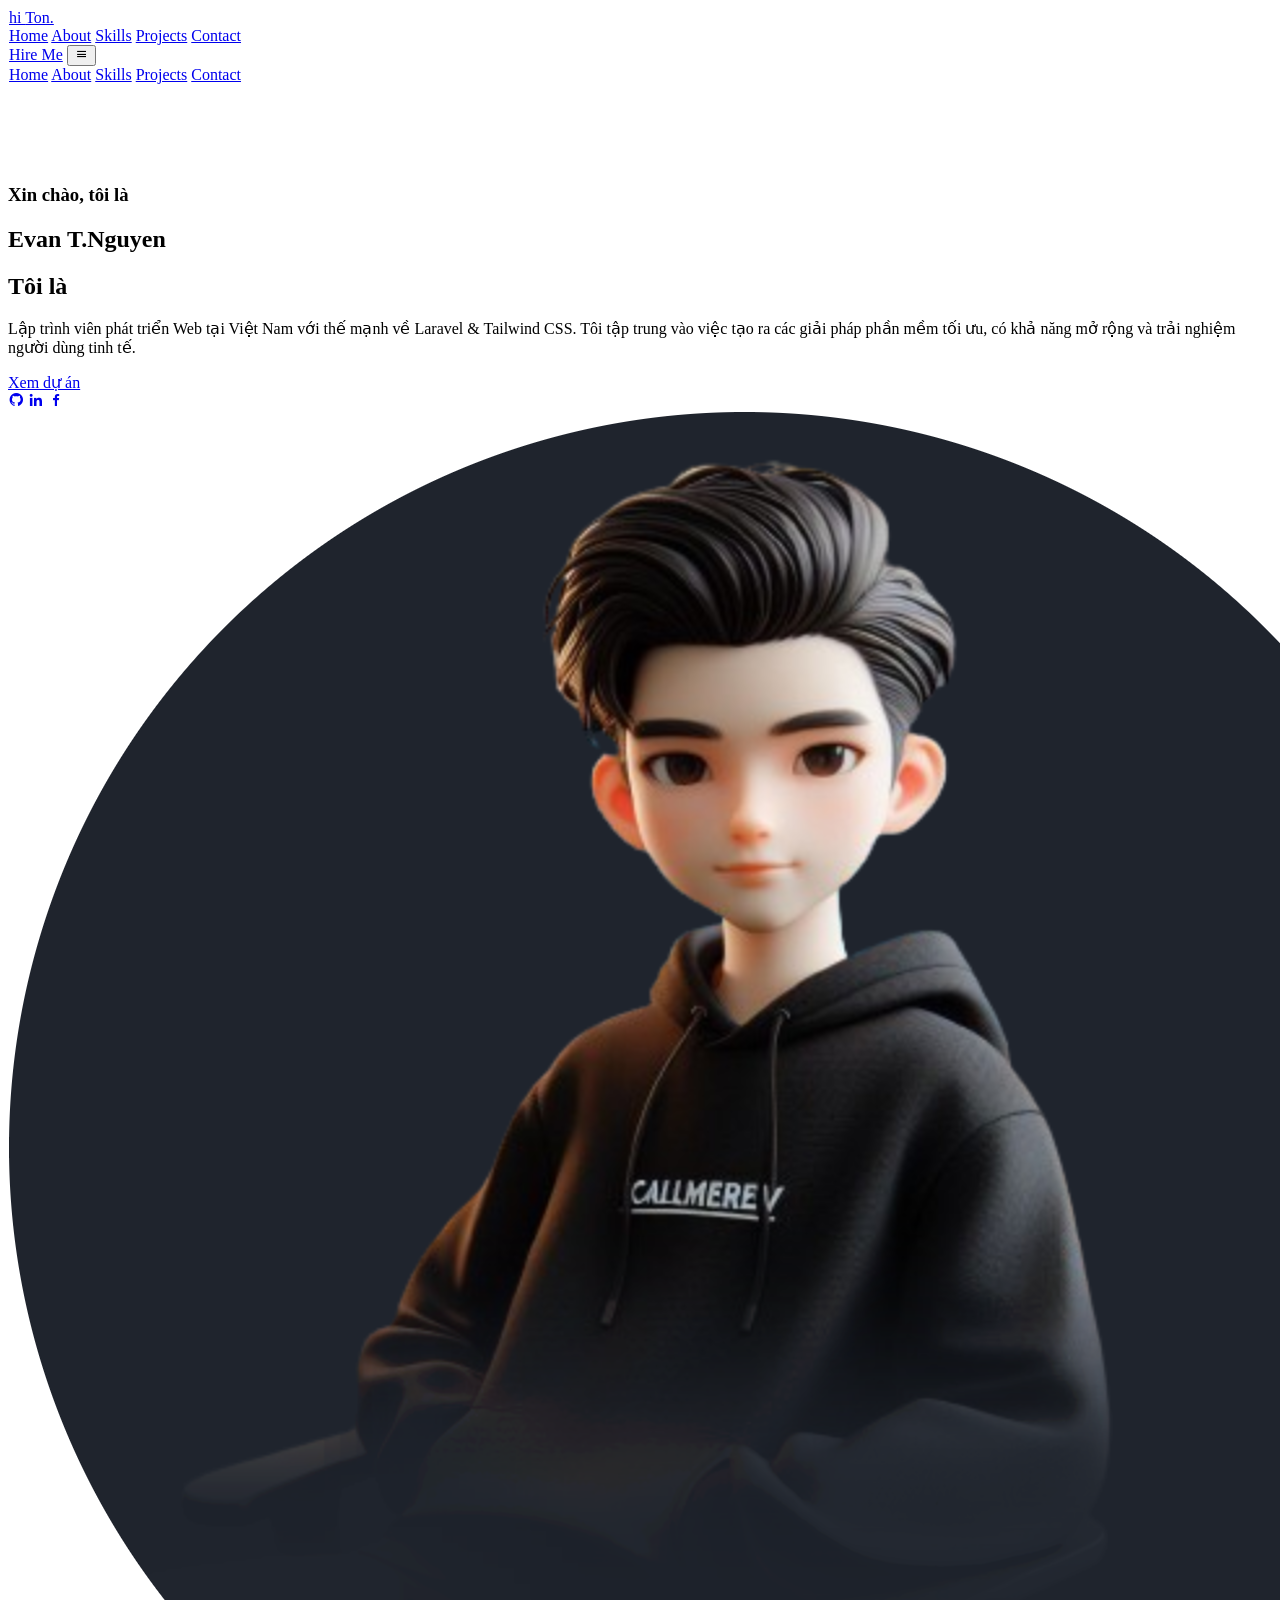
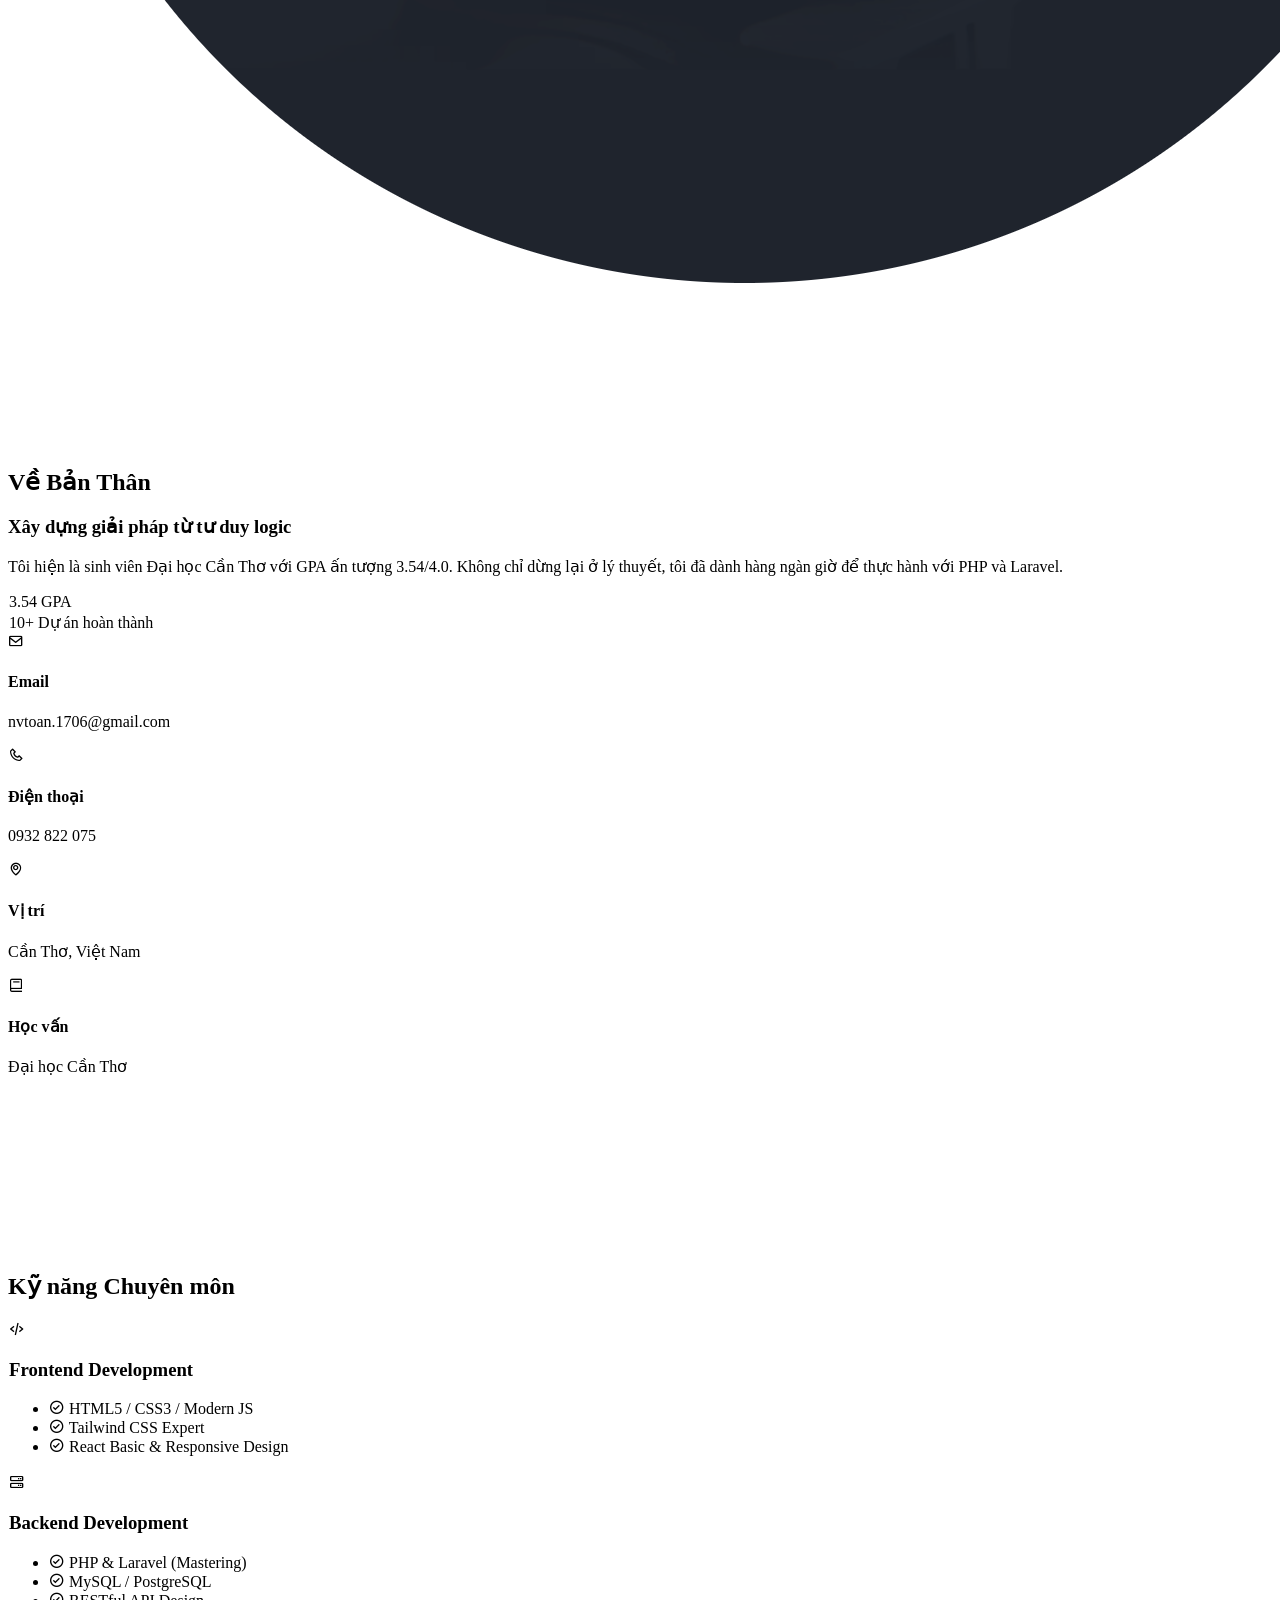
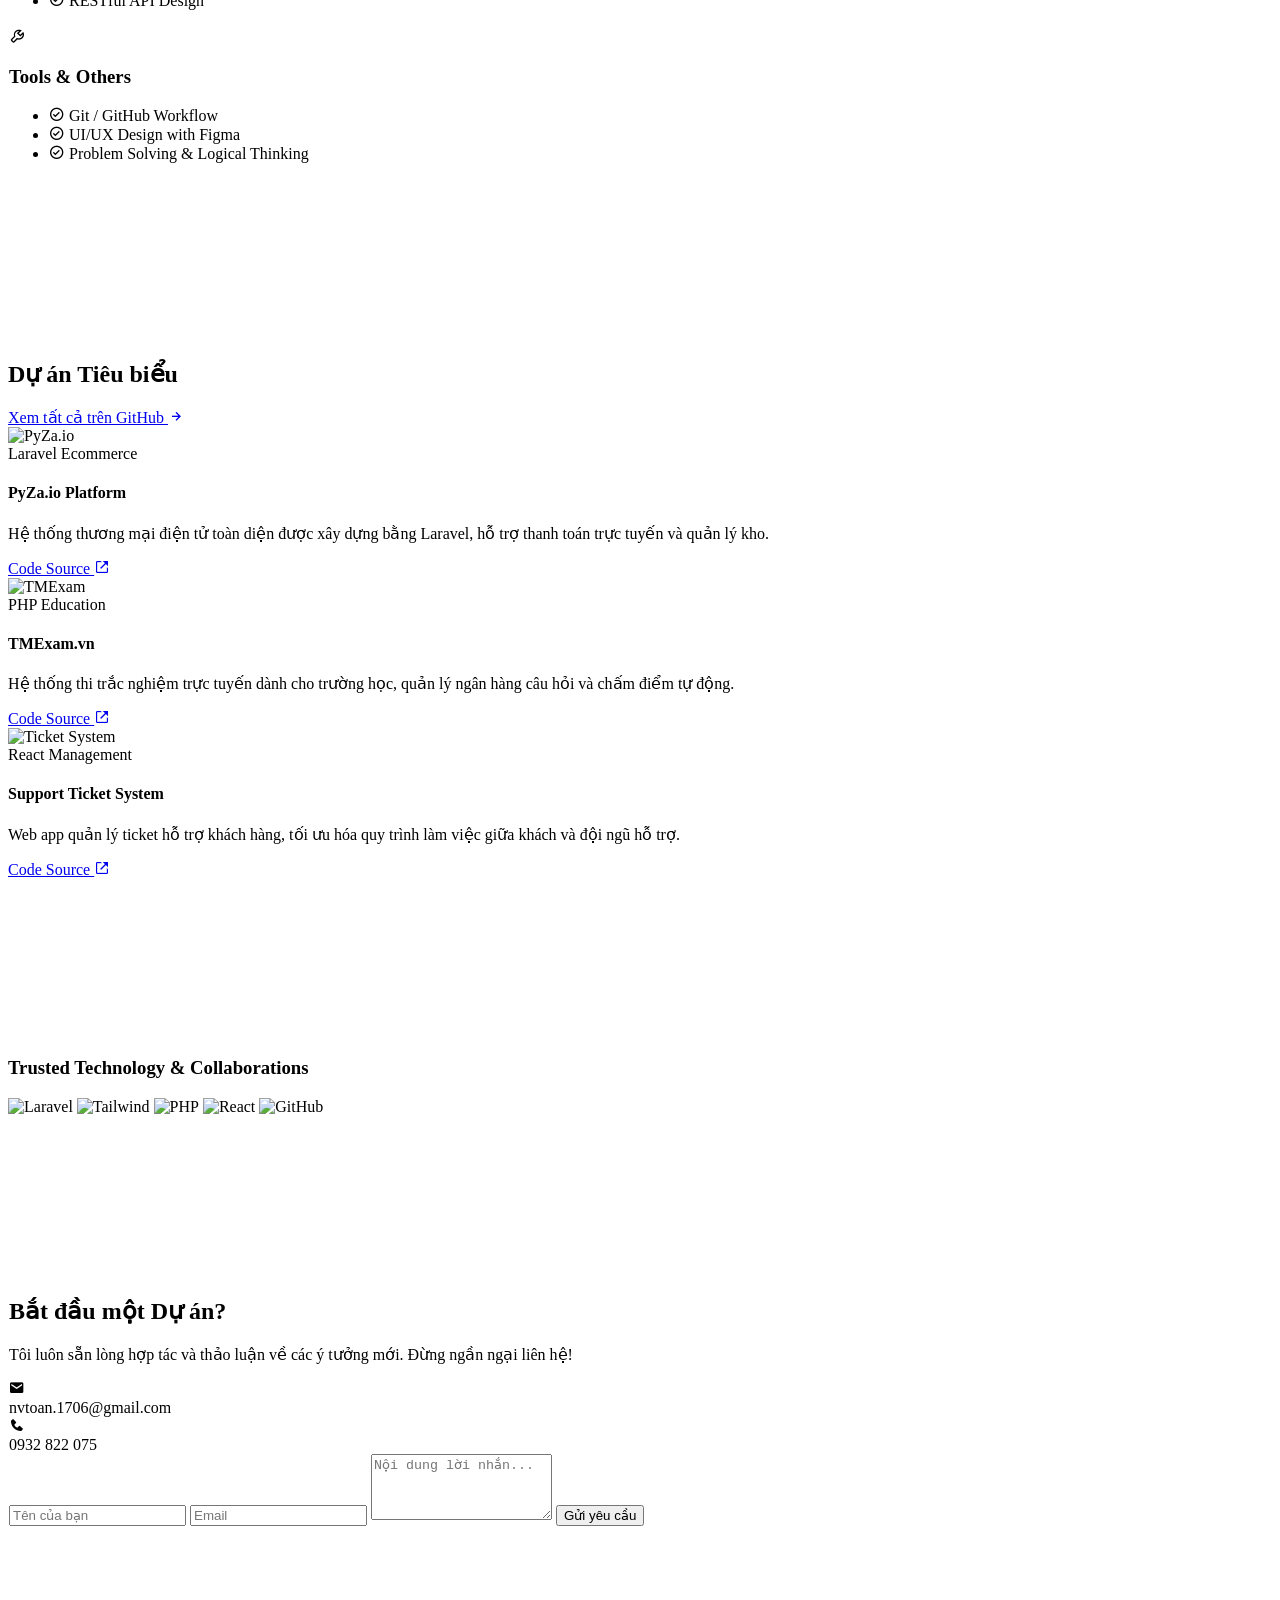
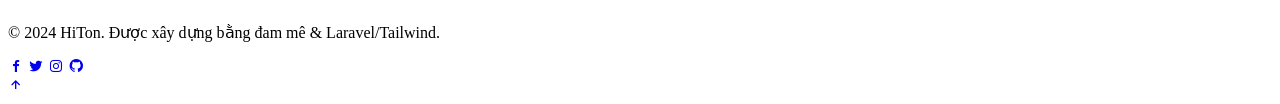
==== index.html @ 1d1c5674 "home" ====
<!doctype html>
<html lang="vi" class="scroll-smooth">
    <head>
        <meta charset="UTF-8" />
        <meta name="viewport" content="width=device-width, initial-scale=1.0" />
        <title>Portfolio</title>

        <!-- Tailwind CSS -->
        <script src="https://cdn.tailwindcss.com"></script>
        <!-- Boxicons -->
        <link href="https://unpkg.com/boxicons@2.1.4/css/boxicons.min.css" rel="stylesheet" />
        <!-- Google Fonts -->
        <link href="https://fonts.googleapis.com/css2?family=Inter:wght@300;400;500;600;700&display=swap" rel="stylesheet" />

        <script>
            tailwind.config = {
                darkMode: "class",
                theme: {
                    extend: {
                        colors: {
                            primary: "#6366f1",
                            secondary: "#4f46e5",
                            dark: "#0f172a",
                            light: "#f8fafc",
                        },
                        fontFamily: {
                            sans: ["Inter", "sans-serif"],
                        },
                    },
                },
            };
        </script>
        <style>
            .glass {
                background: rgba(255, 255, 255, 0.05);
                backdrop-filter: blur(10px);
                border: 1px solid rgba(255, 255, 255, 0.1);
            }
            .active-nav {
                color: #6366f1;
                border-bottom: 2px solid #6366f1;
            }
            .text-gradient {
                background: linear-gradient(to right, #818cf8, #c084fc);
                background-clip: text;
                -webkit-background-clip: text;
                -webkit-text-fill-color: transparent;
            }
            section {
                padding-top: 5rem;
                padding-bottom: 5rem;
            }
        </style>
    </head>

    <body class="bg-dark text-slate-300 font-sans selection:bg-primary selection:text-white">
        <!-- Header / Navbar -->
        <header class="fixed w-full top-0 z-50 transition-all duration-300 glass border-b border-white/5" id="header">
            <div class="container mx-auto px-6 py-4 flex justify-between items-center">
                <a href="#" class="text-2xl font-bold text-white tracking-tighter">
                    hi
                    <span class="text-primary">Ton.</span>
                </a>

                <!-- Desktop Menu -->
                <nav class="hidden md:flex space-x-8 font-medium">
                    <a href="#home" class="hover:text-primary transition-colors">Home</a>
                    <a href="#about" class="hover:text-primary transition-colors">About</a>
                    <a href="#skills" class="hover:text-primary transition-colors">Skills</a>
                    <a href="#projects" class="hover:text-primary transition-colors">Projects</a>
                    <a href="#contact" class="hover:text-primary transition-colors">Contact</a>
                </nav>

                <div class="flex items-center space-x-4">
                    <a href="#contact" class="hidden md:block bg-primary hover:bg-secondary text-white px-5 py-2 rounded-full transition-all text-sm font-semibold">Hire Me</a>
                    <button id="menu-btn" class="md:hidden text-3xl text-white">
                        <i class="bx bx-menu"></i>
                    </button>
                </div>
            </div>

            <!-- Mobile Menu -->
            <div id="mobile-menu" class="hidden md:hidden bg-dark/95 absolute w-full left-0 border-b border-white/5 px-6 py-6 flex flex-col space-y-4">
                <a href="#home" class="mobile-link">Home</a>
                <a href="#about" class="mobile-link">About</a>
                <a href="#skills" class="mobile-link">Skills</a>
                <a href="#projects" class="mobile-link">Projects</a>
                <a href="#contact" class="mobile-link">Contact</a>
            </div>
        </header>

        <!-- Hero Section -->
        <section id="home" class="min-h-screen flex items-center justify-center relative overflow-hidden pt-20 mt-10">
            <div class="absolute top-20 left-10 w-64 h-64 bg-primary/20 rounded-full blur-[100px]"></div>
            <div class="absolute bottom-10 right-10 w-80 h-80 bg-purple-500/10 rounded-full blur-[120px]"></div>

            <div class="container mx-auto px-6 grid md:grid-cols-2 gap-12 items-center">
                <div class="reveal-left">
                    <h3 class="text-primary font-semibold text-lg mb-2">Xin chào, tôi là</h3>
                    <h1 class="text-5xl md:text-7xl font-bold text-white mb-4 leading-tight">Evan T.Nguyen</h1>
                    <h2 class="text-2xl md:text-3xl font-medium mb-6">
                        Tôi là
                        <span id="typed-text" class="text-gradient"></span>
                    </h2>
                    <p class="text-slate-400 max-w-lg mb-8 text-lg leading-relaxed">
                        Lập trình viên phát triển Web tại Việt Nam với thế mạnh về Laravel & Tailwind CSS. Tôi tập trung vào việc tạo ra các giải pháp phần mềm tối ưu, có khả năng mở rộng và trải
                        nghiệm người dùng tinh tế.
                    </p>
                    <div class="flex flex-wrap gap-4">
                        <a href="#projects" class="bg-primary hover:bg-secondary text-white px-8 py-3 rounded-xl font-bold transition-all transform hover:-translate-y-1 shadow-lg shadow-primary/25">
                            Xem dự án
                        </a>
                        <div class="flex items-center space-x-4 px-4 text-2xl">
                            <a href="https://github.com/nvtoancitctu" target="_blank" class="hover:text-primary transition-colors"><i class="bx bxl-github"></i></a>
                            <a href="https://linkedin.com/in/toan-nguyen-799a2034a" target="_blank" class="hover:text-primary transition-colors"><i class="bx bxl-linkedin"></i></a>
                            <a href="https://www.facebook.com/nvtoancitctu" target="_blank" class="hover:text-primary transition-colors"><i class="bx bxl-facebook"></i></a>
                        </div>
                    </div>
                </div>
                <div class="relative reveal-right flex justify-center">
                    <div class="relative w-72 h-72 md:w-96 md:h-96">
                        <div class="absolute inset-0 bg-gradient-to-tr from-primary to-purple-500 rounded-3xl rotate-6 opacity-20"></div>
                        <img
                            src="assets/image/home1.png"
                            alt="Profile"
                            class="relative z-10 w-full h-full object-cover rounded-3xl border border-white/10 shadow-2xl glass"
                        />
                    </div>
                </div>
            </div>
        </section>

        <!-- About Section -->
        <section id="about" class="bg-slate-900/50">
            <div class="container mx-auto px-6">
                <div class="text-center mb-16 reveal-top">
                    <h2 class="text-4xl font-bold text-white mb-4">
                        Về
                        <span class="text-primary">Bản Thân</span>
                    </h2>
                    <div class="w-20 h-1.5 bg-primary mx-auto rounded-full"></div>
                </div>

                <div class="grid md:grid-cols-2 gap-16 items-start">
                    <div class="space-y-6 reveal-left">
                        <h3 class="text-2xl font-bold text-white">Xây dựng giải pháp từ tư duy logic</h3>
                        <p class="text-slate-400 leading-relaxed">
                            Tôi hiện là sinh viên Đại học Cần Thơ với GPA ấn tượng 3.54/4.0. Không chỉ dừng lại ở lý thuyết, tôi đã dành hàng ngàn giờ để thực hành với PHP và Laravel.
                        </p>
                        <div class="grid grid-cols-2 gap-4">
                            <div class="glass p-4 rounded-xl">
                                <span class="block text-primary font-bold text-xl">3.54</span>
                                <span class="text-xs uppercase tracking-wider text-slate-500">GPA</span>
                            </div>
                            <div class="glass p-4 rounded-xl">
                                <span class="block text-primary font-bold text-xl">10+</span>
                                <span class="text-xs uppercase tracking-wider text-slate-500">Dự án hoàn thành</span>
                            </div>
                        </div>
                    </div>

                    <div class="grid grid-cols-1 sm:grid-cols-2 gap-6 reveal-right">
                        <div class="flex items-start space-x-4">
                            <div class="bg-primary/10 p-3 rounded-lg text-primary text-xl"><i class="bx bx-envelope"></i></div>
                            <div>
                                <h4 class="text-white font-medium">Email</h4>
                                <p class="text-sm">nvtoan.1706@gmail.com</p>
                            </div>
                        </div>
                        <div class="flex items-start space-x-4">
                            <div class="bg-primary/10 p-3 rounded-lg text-primary text-xl"><i class="bx bx-phone"></i></div>
                            <div>
                                <h4 class="text-white font-medium">Điện thoại</h4>
                                <p class="text-sm">0932 822 075</p>
                            </div>
                        </div>
                        <div class="flex items-start space-x-4">
                            <div class="bg-primary/10 p-3 rounded-lg text-primary text-xl"><i class="bx bx-map"></i></div>
                            <div>
                                <h4 class="text-white font-medium">Vị trí</h4>
                                <p class="text-sm">Cần Thơ, Việt Nam</p>
                            </div>
                        </div>
                        <div class="flex items-start space-x-4">
                            <div class="bg-primary/10 p-3 rounded-lg text-primary text-xl"><i class="bx bx-book"></i></div>
                            <div>
                                <h4 class="text-white font-medium">Học vấn</h4>
                                <p class="text-sm">Đại học Cần Thơ</p>
                            </div>
                        </div>
                    </div>
                </div>
            </div>
        </section>

        <!-- Skills Section -->
        <section id="skills">
            <div class="container mx-auto px-6">
                <div class="text-center mb-16 reveal-top">
                    <h2 class="text-4xl font-bold text-white mb-4">
                        Kỹ năng
                        <span class="text-primary">Chuyên môn</span>
                    </h2>
                    <div class="w-20 h-1.5 bg-primary mx-auto rounded-full"></div>
                </div>

                <div class="grid md:grid-cols-3 gap-8">
                    <!-- Frontend -->
                    <div class="glass p-8 rounded-2xl border border-white/5 hover:border-primary/50 transition-all reveal-bottom">
                        <div class="text-4xl text-primary mb-6"><i class="bx bx-code-alt"></i></div>
                        <h3 class="text-xl font-bold text-white mb-4">Frontend Development</h3>
                        <ul class="space-y-3">
                            <li class="flex items-center space-x-2 text-sm">
                                <i class="bx bx-check-circle text-primary"></i>
                                <span>HTML5 / CSS3 / Modern JS</span>
                            </li>
                            <li class="flex items-center space-x-2 text-sm">
                                <i class="bx bx-check-circle text-primary"></i>
                                <span>Tailwind CSS Expert</span>
                            </li>
                            <li class="flex items-center space-x-2 text-sm">
                                <i class="bx bx-check-circle text-primary"></i>
                                <span>React Basic & Responsive Design</span>
                            </li>
                        </ul>
                    </div>
                    <!-- Backend -->
                    <div class="glass p-8 rounded-2xl border border-white/5 hover:border-primary/50 transition-all reveal-bottom" style="transition-delay: 100ms">
                        <div class="text-4xl text-primary mb-6"><i class="bx bx-server"></i></div>
                        <h3 class="text-xl font-bold text-white mb-4">Backend Development</h3>
                        <ul class="space-y-3">
                            <li class="flex items-center space-x-2 text-sm">
                                <i class="bx bx-check-circle text-primary"></i>
                                <span>PHP & Laravel (Mastering)</span>
                            </li>
                            <li class="flex items-center space-x-2 text-sm">
                                <i class="bx bx-check-circle text-primary"></i>
                                <span>MySQL / PostgreSQL</span>
                            </li>
                            <li class="flex items-center space-x-2 text-sm">
                                <i class="bx bx-check-circle text-primary"></i>
                                <span>RESTful API Design</span>
                            </li>
                        </ul>
                    </div>
                    <!-- Tools -->
                    <div class="glass p-8 rounded-2xl border border-white/5 hover:border-primary/50 transition-all reveal-bottom" style="transition-delay: 200ms">
                        <div class="text-4xl text-primary mb-6"><i class="bx bx-wrench"></i></div>
                        <h3 class="text-xl font-bold text-white mb-4">Tools & Others</h3>
                        <ul class="space-y-3">
                            <li class="flex items-center space-x-2 text-sm">
                                <i class="bx bx-check-circle text-primary"></i>
                                <span>Git / GitHub Workflow</span>
                            </li>
                            <li class="flex items-center space-x-2 text-sm">
                                <i class="bx bx-check-circle text-primary"></i>
                                <span>UI/UX Design with Figma</span>
                            </li>
                            <li class="flex items-center space-x-2 text-sm">
                                <i class="bx bx-check-circle text-primary"></i>
                                <span>Problem Solving & Logical Thinking</span>
                            </li>
                        </ul>
                    </div>
                </div>
            </div>
        </section>

        <!-- Projects Section -->
        <section id="projects" class="bg-slate-900/50">
            <div class="container mx-auto px-6">
                <div class="flex flex-col md:flex-row justify-between items-end mb-16 gap-4 reveal-top">
                    <div>
                        <h2 class="text-4xl font-bold text-white mb-4">
                            Dự án
                            <span class="text-primary">Tiêu biểu</span>
                        </h2>
                        <div class="w-20 h-1.5 bg-primary rounded-full"></div>
                    </div>
                    <a href="https://github.com/nvtoancitctu" target="_blank" class="text-primary hover:underline flex items-center gap-2">
                        Xem tất cả trên GitHub
                        <i class="bx bx-right-arrow-alt"></i>
                    </a>
                </div>

                <div class="grid md:grid-cols-2 lg:grid-cols-3 gap-8">
                    <!-- Project 1 -->
                    <div class="group relative bg-slate-800 rounded-2xl overflow-hidden border border-white/5 reveal-bottom">
                        <div class="h-56 overflow-hidden">
                            <img
                                src="https://images.unsplash.com/photo-1557821552-17105176677c?auto=format&fit=crop&q=80&w=800"
                                alt="PyZa.io"
                                class="w-full h-full object-cover group-hover:scale-110 transition-duration-500"
                            />
                        </div>
                        <div class="p-6">
                            <div class="flex gap-2 mb-3">
                                <span class="text-[10px] bg-primary/20 text-primary px-2 py-1 rounded uppercase font-bold">Laravel</span>
                                <span class="text-[10px] bg-blue-500/20 text-blue-400 px-2 py-1 rounded uppercase font-bold">Ecommerce</span>
                            </div>
                            <h4 class="text-xl font-bold text-white mb-2">PyZa.io Platform</h4>
                            <p class="text-slate-400 text-sm mb-4 line-clamp-2">Hệ thống thương mại điện tử toàn diện được xây dựng bằng Laravel, hỗ trợ thanh toán trực tuyến và quản lý kho.</p>
                            <a href="https://github.com/nvtoancitctu/pyza.io" class="inline-flex items-center gap-2 text-white font-semibold group-hover:text-primary transition-colors">
                                Code Source
                                <i class="bx bx-link-external"></i>
                            </a>
                        </div>
                    </div>

                    <!-- Project 2 -->
                    <div class="group relative bg-slate-800 rounded-2xl overflow-hidden border border-white/5 reveal-bottom" style="transition-delay: 100ms">
                        <div class="h-56 overflow-hidden">
                            <img
                                src="https://images.unsplash.com/photo-1517694712202-14dd9538aa97?auto=format&fit=crop&q=80&w=800"
                                alt="TMExam"
                                class="w-full h-full object-cover group-hover:scale-110 transition-duration-500"
                            />
                        </div>
                        <div class="p-6">
                            <div class="flex gap-2 mb-3">
                                <span class="text-[10px] bg-primary/20 text-primary px-2 py-1 rounded uppercase font-bold">PHP</span>
                                <span class="text-[10px] bg-green-500/20 text-green-400 px-2 py-1 rounded uppercase font-bold">Education</span>
                            </div>
                            <h4 class="text-xl font-bold text-white mb-2">TMExam.vn</h4>
                            <p class="text-slate-400 text-sm mb-4 line-clamp-2">Hệ thống thi trắc nghiệm trực tuyến dành cho trường học, quản lý ngân hàng câu hỏi và chấm điểm tự động.</p>
                            <a
                                href="https://github.com/nvtoancitctu/online-examination-system"
                                class="inline-flex items-center gap-2 text-white font-semibold group-hover:text-primary transition-colors"
                            >
                                Code Source
                                <i class="bx bx-link-external"></i>
                            </a>
                        </div>
                    </div>

                    <!-- Project 3 -->
                    <div class="group relative bg-slate-800 rounded-2xl overflow-hidden border border-white/5 reveal-bottom" style="transition-delay: 200ms">
                        <div class="h-56 overflow-hidden">
                            <img
                                src="https://images.unsplash.com/photo-1522071820081-009f0129c71c?auto=format&fit=crop&q=80&w=800"
                                alt="Ticket System"
                                class="w-full h-full object-cover group-hover:scale-110 transition-duration-500"
                            />
                        </div>
                        <div class="p-6">
                            <div class="flex gap-2 mb-3">
                                <span class="text-[10px] bg-primary/20 text-primary px-2 py-1 rounded uppercase font-bold">React</span>
                                <span class="text-[10px] bg-yellow-500/20 text-yellow-400 px-2 py-1 rounded uppercase font-bold">Management</span>
                            </div>
                            <h4 class="text-xl font-bold text-white mb-2">Support Ticket System</h4>
                            <p class="text-slate-400 text-sm mb-4 line-clamp-2">Web app quản lý ticket hỗ trợ khách hàng, tối ưu hóa quy trình làm việc giữa khách và đội ngũ hỗ trợ.</p>
                            <a href="https://github.com/nvtoancitctu/ticket-web" class="inline-flex items-center gap-2 text-white font-semibold group-hover:text-primary transition-colors">
                                Code Source
                                <i class="bx bx-link-external"></i>
                            </a>
                        </div>
                    </div>
                </div>
            </div>
        </section>

        <!-- Partners Section (GitHub Contributors Style) -->
        <section id="partners">
            <div class="container mx-auto px-6 text-center reveal-top">
                <h3 class="text-slate-500 uppercase tracking-[0.2em] font-bold text-xs mb-10">Trusted Technology & Collaborations</h3>
                <div class="flex flex-wrap justify-center items-center gap-12 opacity-50 grayscale hover:grayscale-0 transition-all">
                    <img src="https://upload.wikimedia.org/wikipedia/commons/9/9a/Laravel.svg" alt="Laravel" class="h-10" />
                    <img src="https://upload.wikimedia.org/wikipedia/commons/d/d5/Tailwind_CSS_Logo.svg" alt="Tailwind" class="h-10" />
                    <img src="https://upload.wikimedia.org/wikipedia/commons/2/27/PHP-logo.svg" alt="PHP" class="h-12" />
                    <img src="https://upload.wikimedia.org/wikipedia/commons/a/a7/React-icon.svg" alt="React" class="h-10" />
                    <img src="https://upload.wikimedia.org/wikipedia/commons/9/91/Octicons-mark-github.svg" alt="GitHub" class="h-10 invert" />
                </div>
            </div>
        </section>

        <!-- Contact Section -->
        <section id="contact" class="relative overflow-hidden">
            <div class="container mx-auto px-6">
                <div class="max-w-4xl mx-auto glass rounded-3xl p-8 md:p-12 border border-white/10 shadow-2xl reveal-bottom">
                    <div class="grid md:grid-cols-2 gap-12">
                        <div>
                            <h2 class="text-3xl font-bold text-white mb-6">
                                Bắt đầu một
                                <span class="text-primary">Dự án?</span>
                            </h2>
                            <p class="text-slate-400 mb-8">Tôi luôn sẵn lòng hợp tác và thảo luận về các ý tưởng mới. Đừng ngần ngại liên hệ!</p>

                            <div class="space-y-4">
                                <div class="flex items-center space-x-4">
                                    <div class="w-10 h-10 rounded-full bg-primary/20 flex items-center justify-center text-primary"><i class="bx bxs-envelope"></i></div>
                                    <span>nvtoan.1706@gmail.com</span>
                                </div>
                                <div class="flex items-center space-x-4">
                                    <div class="w-10 h-10 rounded-full bg-primary/20 flex items-center justify-center text-primary"><i class="bx bxs-phone"></i></div>
                                    <span>0932 822 075</span>
                                </div>
                            </div>
                        </div>

                        <form id="contact-form" class="space-y-4">
                            <input
                                type="text"
                                placeholder="Tên của bạn"
                                class="w-full bg-white/5 border border-white/10 rounded-xl px-4 py-3 focus:outline-none focus:border-primary transition-all text-white"
                                required
                            />
                            <input
                                type="email"
                                placeholder="Email"
                                class="w-full bg-white/5 border border-white/10 rounded-xl px-4 py-3 focus:outline-none focus:border-primary transition-all text-white"
                                required
                            />
                            <textarea
                                placeholder="Nội dung lời nhắn..."
                                rows="4"
                                class="w-full bg-white/5 border border-white/10 rounded-xl px-4 py-3 focus:outline-none focus:border-primary transition-all text-white"
                                required
                            ></textarea>
                            <button type="submit" class="w-full bg-primary hover:bg-secondary text-white font-bold py-3 rounded-xl transition-all shadow-lg shadow-primary/20">Gửi yêu cầu</button>
                        </form>
                    </div>
                </div>
            </div>
        </section>

        <!-- Footer -->
        <footer class="py-12 border-t border-white/5">
            <div class="container mx-auto px-6 flex flex-col md:flex-row justify-between items-center gap-6 text-sm text-slate-500">
                <div>
                    <p>&copy; 2024 HiTon. Được xây dựng bằng đam mê & Laravel/Tailwind.</p>
                </div>
                <div class="flex space-x-6 text-xl">
                    <a href="#" class="hover:text-primary"><i class="bx bxl-facebook"></i></a>
                    <a href="#" class="hover:text-primary"><i class="bx bxl-twitter"></i></a>
                    <a href="#" class="hover:text-primary"><i class="bx bxl-instagram"></i></a>
                    <a href="#" class="hover:text-primary"><i class="bx bxl-github"></i></a>
                </div>
                <a href="#home" class="w-10 h-10 bg-primary/20 flex items-center justify-center rounded-lg text-primary hover:bg-primary hover:text-white transition-all">
                    <i class="bx bx-up-arrow-alt text-2xl"></i>
                </a>
            </div>
        </footer>

        <!-- Scripts -->
        <script src="https://unpkg.com/scrollreveal"></script>
        <script src="https://unpkg.com/typed.js@2.1.0/dist/typed.umd.js"></script>

        <script>
            // 1. Mobile Menu Toggle
            const menuBtn = document.getElementById("menu-btn");
            const mobileMenu = document.getElementById("mobile-menu");
            menuBtn.onclick = () => {
                mobileMenu.classList.toggle("hidden");
            };
            document.querySelectorAll(".mobile-link").forEach((link) => {
                link.onclick = () => mobileMenu.classList.add("hidden");
            });

            // 2. Typed JS Effect
            new Typed("#typed-text", {
                strings: ["Laravel Developer", "Fullstack Developer", "Backend Specialist", "Tech Enthusiast"],
                typeSpeed: 50,
                backSpeed: 30,
                loop: true,
            });

            // 3. Scroll Reveal Animations
            const sr = ScrollReveal({
                origin: "top",
                distance: "60px",
                duration: 2000,
                delay: 200,
                reset: false, // Animation runs once
            });

            sr.reveal(".reveal-top");
            sr.reveal(".reveal-bottom", { origin: "bottom" });
            sr.reveal(".reveal-left", { origin: "left" });
            sr.reveal(".reveal-right", { origin: "right" });

            // 4. Header Background Change on Scroll
            window.onscroll = () => {
                const header = document.getElementById("header");
                if (window.scrollY > 50) {
                    header.classList.add("bg-dark/95", "py-2");
                    header.classList.remove("bg-transparent", "py-4");
                } else {
                    header.classList.remove("bg-dark/95", "py-2");
                    header.classList.add("py-4");
                }
            };

            // 5. Contact Form Simulation
            document.getElementById("contact-form").onsubmit = (e) => {
                e.preventDefault();
                const btn = e.target.querySelector("button");
                const originalText = btn.innerText;
                btn.innerText = "Đang gửi...";
                btn.disabled = true;

                setTimeout(() => {
                    btn.innerText = "Cảm ơn bạn đã liên hệ!";
                    btn.classList.replace("bg-primary", "bg-green-500");
                    e.target.reset();
                }, 1500);
            };
        </script>
    </body>
</html>
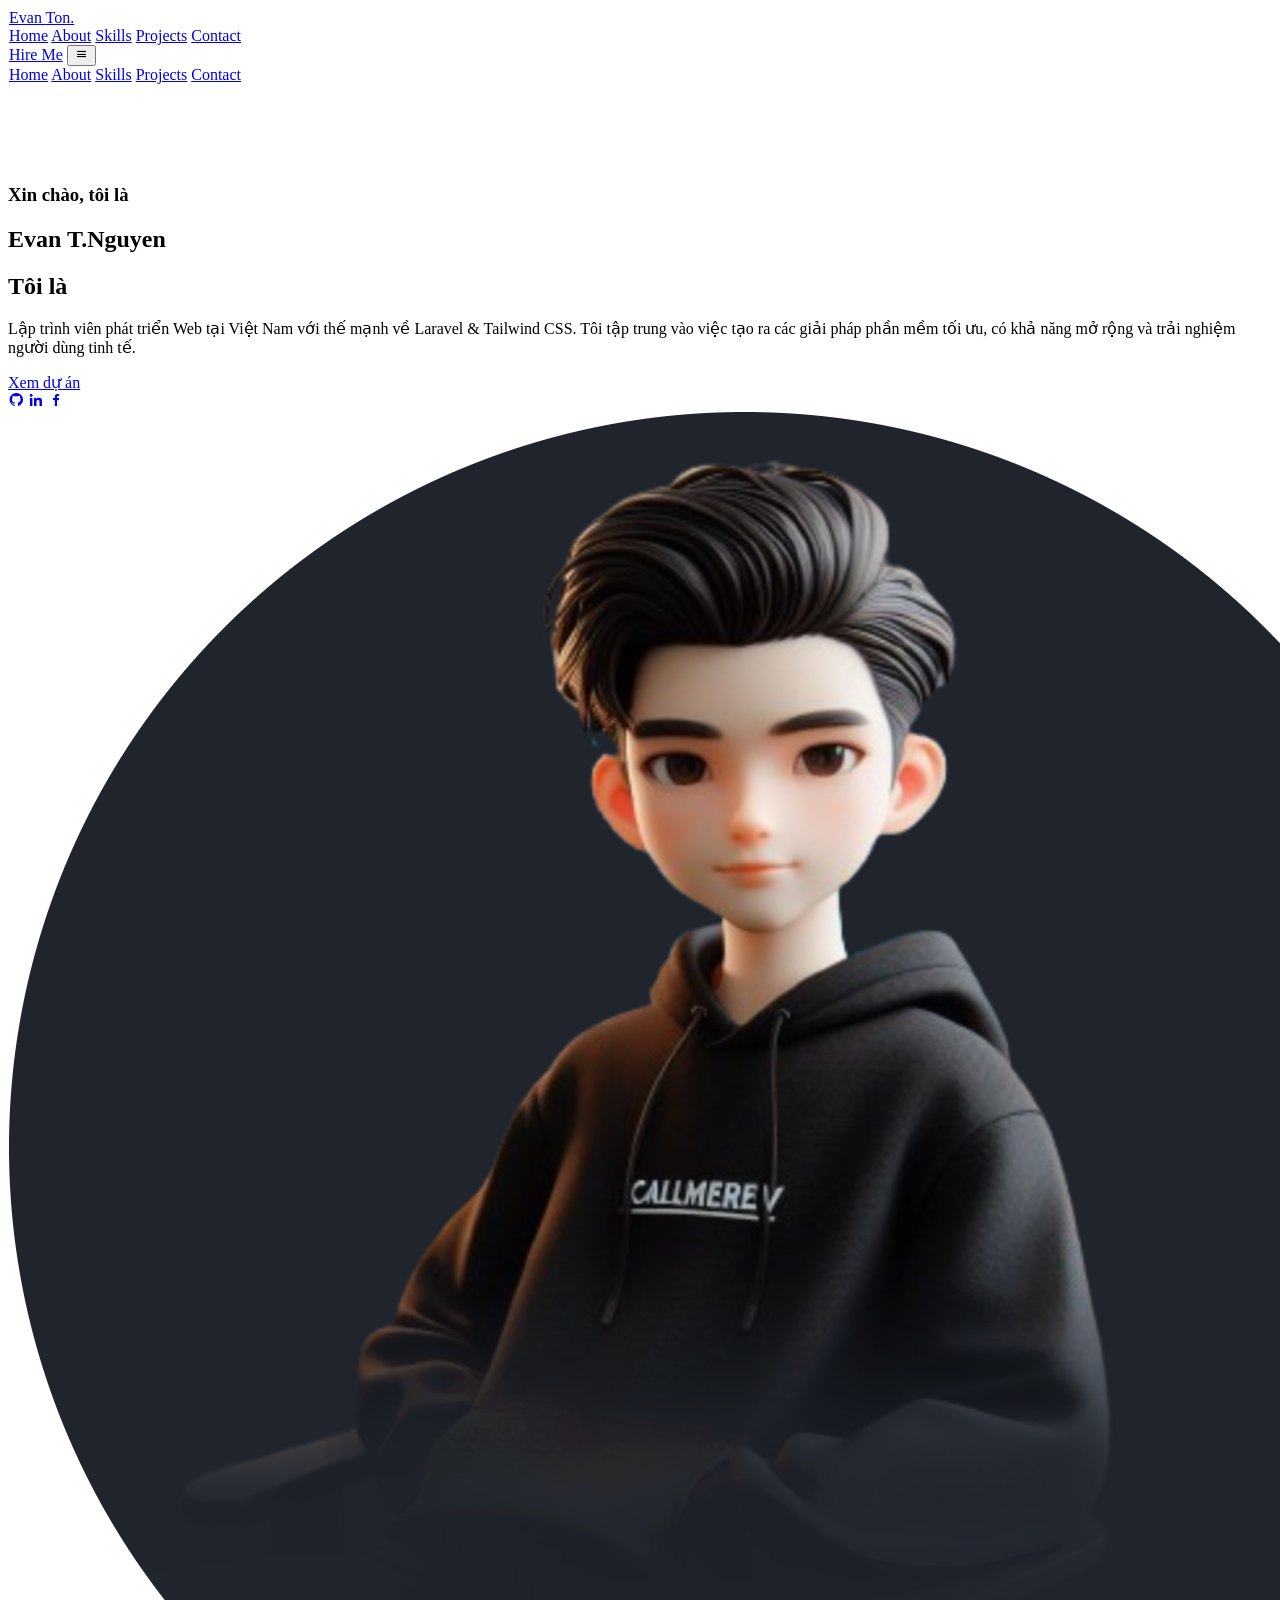
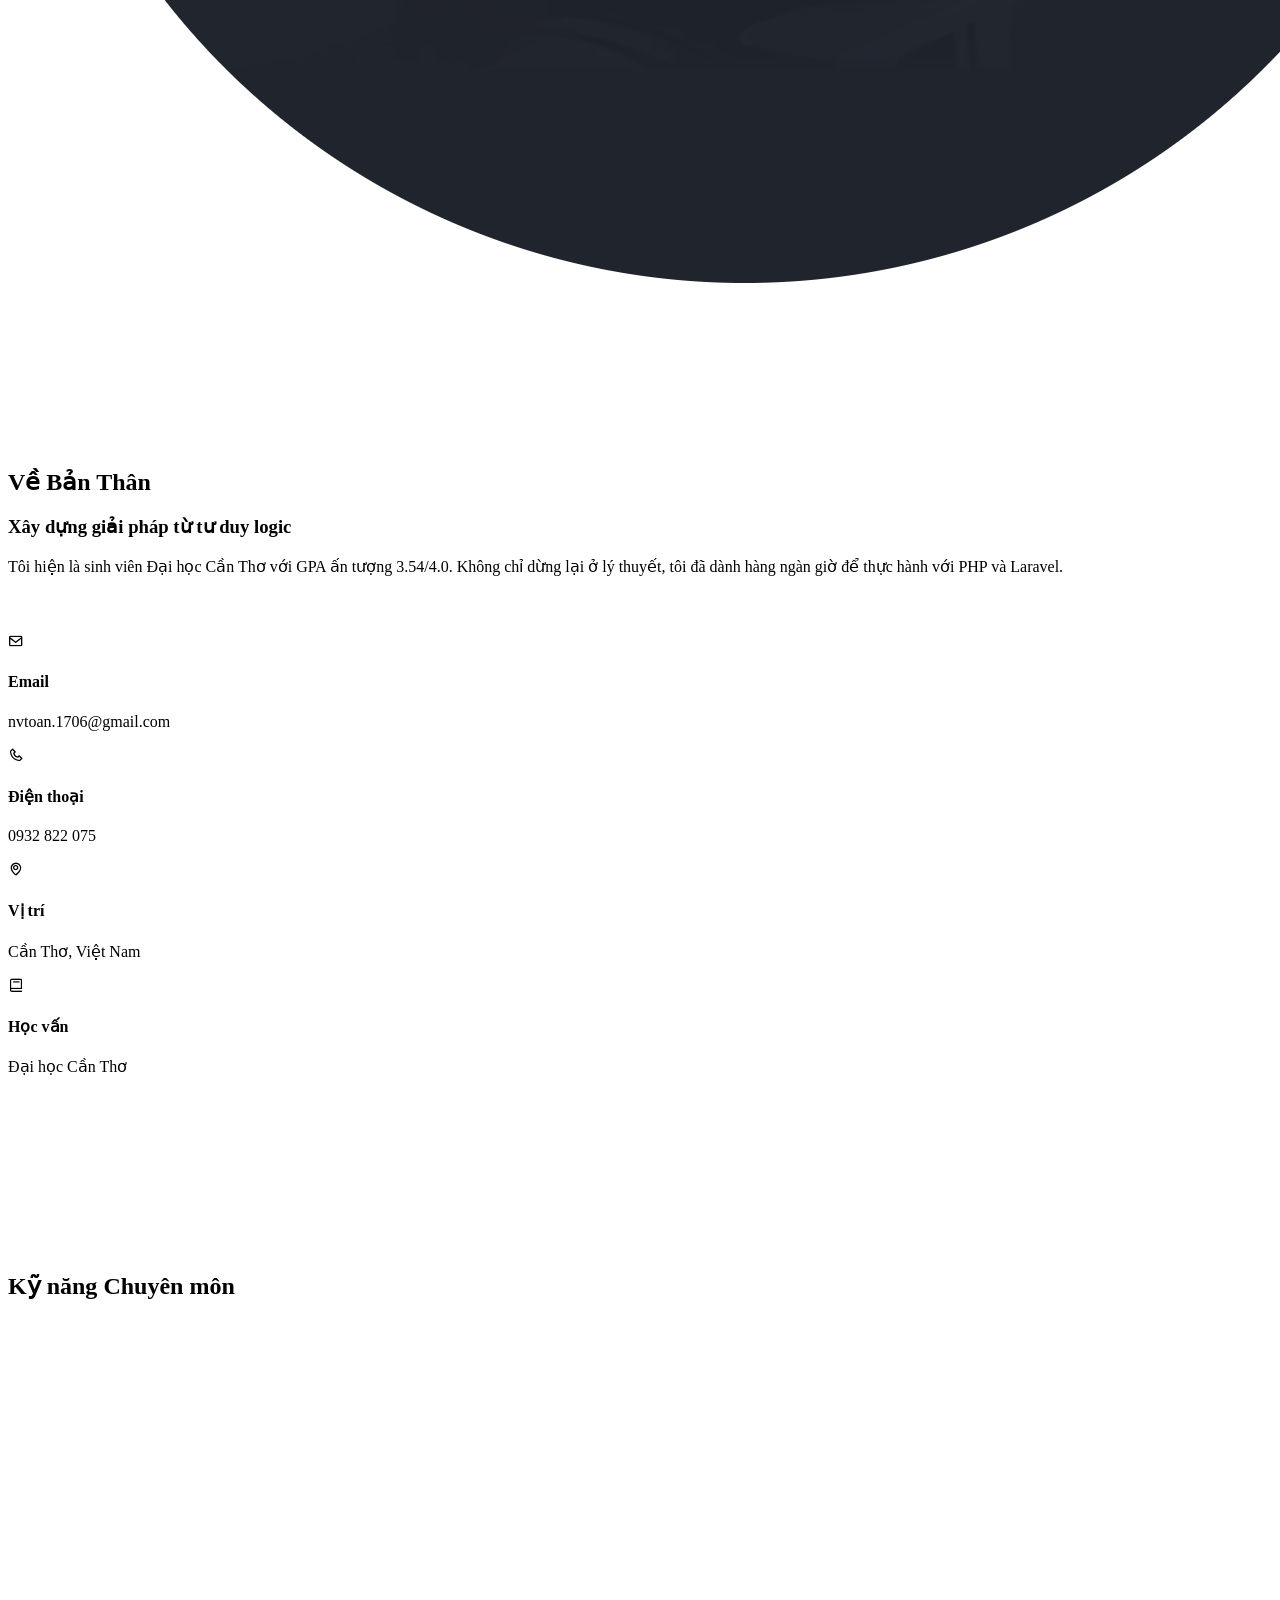
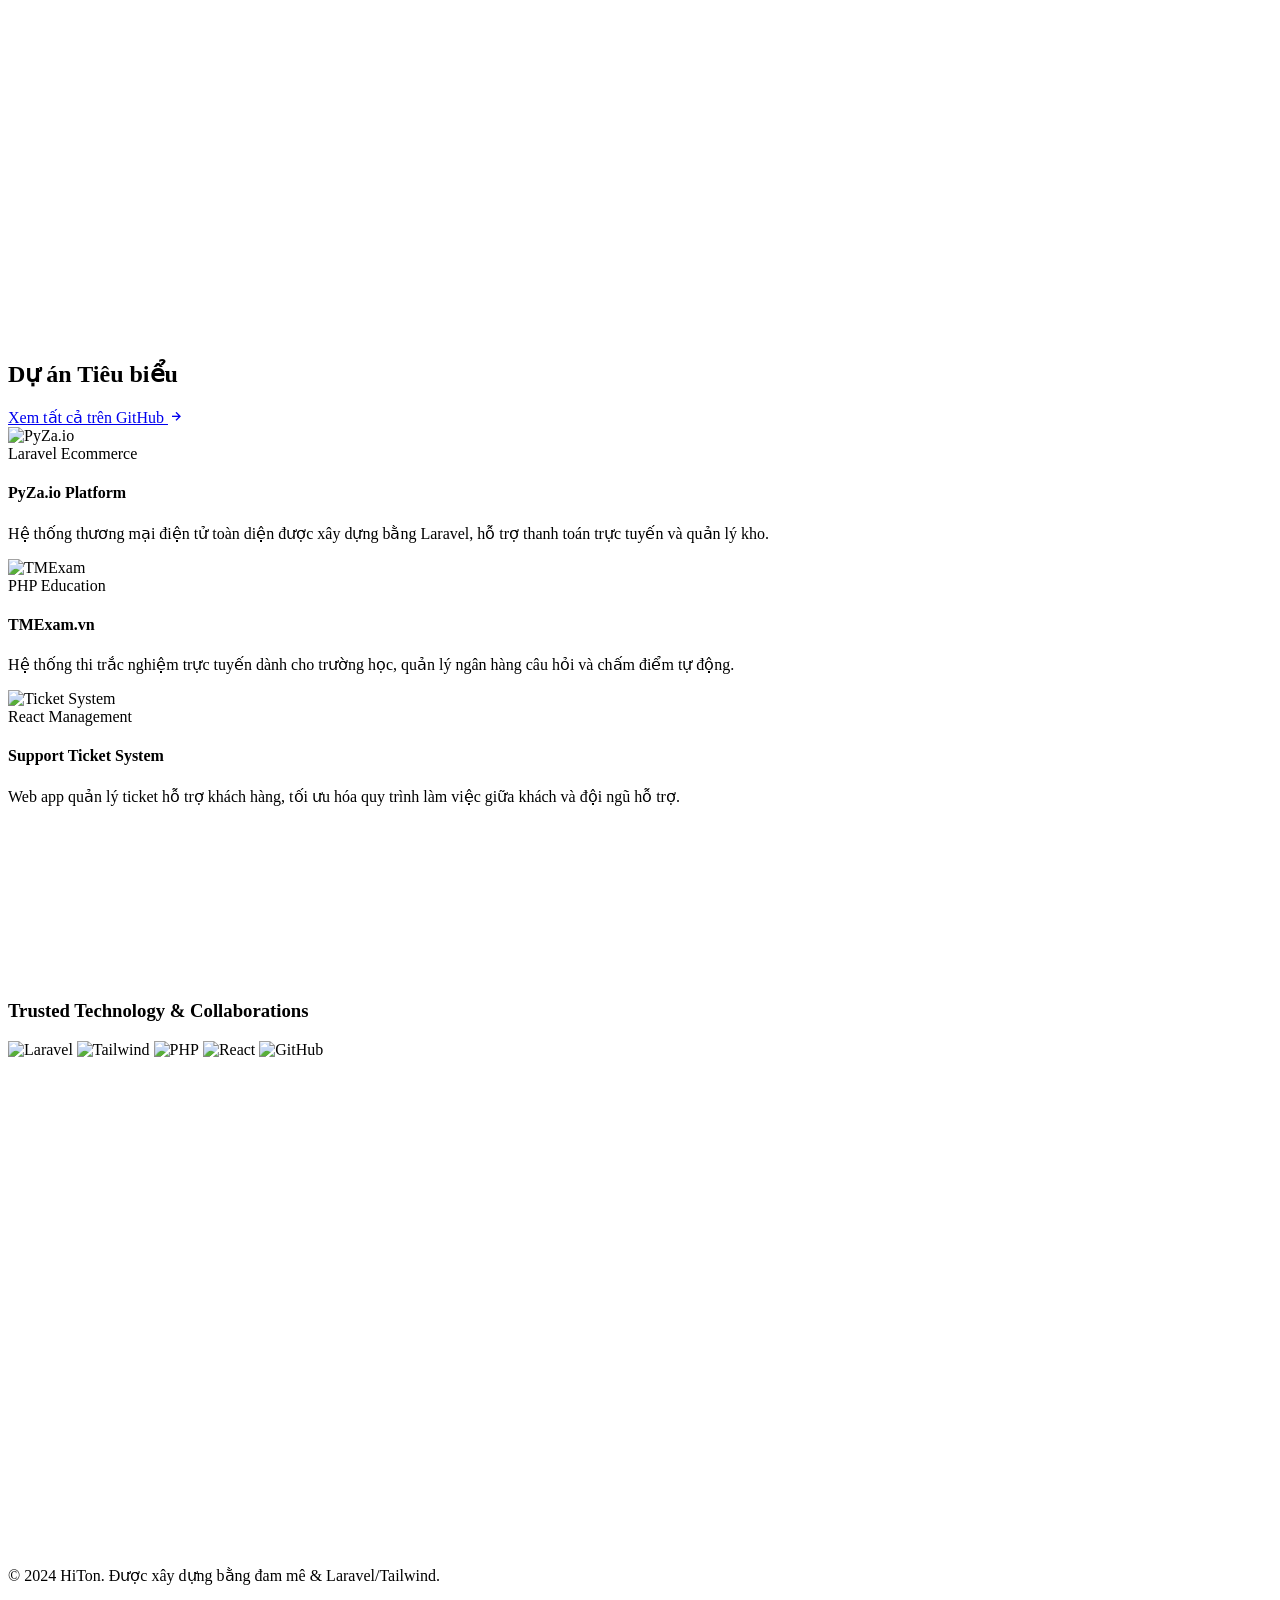
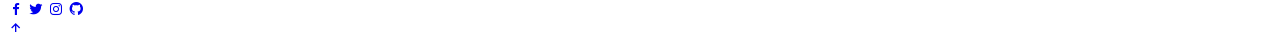
==== commit ac757c1f: "ok" ====
--- a/index.html
+++ b/index.html
@@ -4,6 +4,7 @@
         <meta charset="UTF-8" />
         <meta name="viewport" content="width=device-width, initial-scale=1.0" />
         <title>Portfolio</title>
+        <link rel="icon" href="assets/icon.jpg" type="image/jpg" />
 
         <!-- Tailwind CSS -->
         <script src="https://cdn.tailwindcss.com"></script>
@@ -52,13 +53,12 @@
             }
         </style>
     </head>
-
     <body class="bg-dark text-slate-300 font-sans selection:bg-primary selection:text-white">
         <!-- Header / Navbar -->
         <header class="fixed w-full top-0 z-50 transition-all duration-300 glass border-b border-white/5" id="header">
             <div class="container mx-auto px-6 py-4 flex justify-between items-center">
                 <a href="#" class="text-2xl font-bold text-white tracking-tighter">
-                    hi
+                    Evan
                     <span class="text-primary">Ton.</span>
                 </a>
 
@@ -90,7 +90,7 @@
         </header>
 
         <!-- Hero Section -->
-        <section id="home" class="min-h-screen flex items-center justify-center relative overflow-hidden pt-20 mt-10">
+        <section id="home" class="min-h-screen flex items-center justify-center relative overflow-hidden pt-20">
             <div class="absolute top-20 left-10 w-64 h-64 bg-primary/20 rounded-full blur-[100px]"></div>
             <div class="absolute bottom-10 right-10 w-80 h-80 bg-purple-500/10 rounded-full blur-[120px]"></div>
 
@@ -120,11 +120,7 @@
                 <div class="relative reveal-right flex justify-center">
                     <div class="relative w-72 h-72 md:w-96 md:h-96">
                         <div class="absolute inset-0 bg-gradient-to-tr from-primary to-purple-500 rounded-3xl rotate-6 opacity-20"></div>
-                        <img
-                            src="assets/image/home1.png"
-                            alt="Profile"
-                            class="relative z-10 w-full h-full object-cover rounded-3xl border border-white/10 shadow-2xl glass"
-                        />
+                        <img src="assets/image/home1.png" alt="Profile" class="relative z-10 w-full h-full object-cover rounded-3xl border border-white/10 shadow-2xl glass" />
                     </div>
                 </div>
             </div>
@@ -300,10 +296,10 @@
                             </div>
                             <h4 class="text-xl font-bold text-white mb-2">PyZa.io Platform</h4>
                             <p class="text-slate-400 text-sm mb-4 line-clamp-2">Hệ thống thương mại điện tử toàn diện được xây dựng bằng Laravel, hỗ trợ thanh toán trực tuyến và quản lý kho.</p>
-                            <a href="https://github.com/nvtoancitctu/pyza.io" class="inline-flex items-center gap-2 text-white font-semibold group-hover:text-primary transition-colors">
+                            <!-- <a href="https://github.com/nvtoancitctu/pyza.io" class="inline-flex items-center gap-2 text-white font-semibold group-hover:text-primary transition-colors">
                                 Code Source
                                 <i class="bx bx-link-external"></i>
-                            </a>
+                            </a> -->
                         </div>
                     </div>
 
@@ -323,13 +319,13 @@
                             </div>
                             <h4 class="text-xl font-bold text-white mb-2">TMExam.vn</h4>
                             <p class="text-slate-400 text-sm mb-4 line-clamp-2">Hệ thống thi trắc nghiệm trực tuyến dành cho trường học, quản lý ngân hàng câu hỏi và chấm điểm tự động.</p>
-                            <a
+                            <!-- <a
                                 href="https://github.com/nvtoancitctu/online-examination-system"
                                 class="inline-flex items-center gap-2 text-white font-semibold group-hover:text-primary transition-colors"
                             >
                                 Code Source
                                 <i class="bx bx-link-external"></i>
-                            </a>
+                            </a> -->
                         </div>
                     </div>
 
@@ -349,10 +345,10 @@
                             </div>
                             <h4 class="text-xl font-bold text-white mb-2">Support Ticket System</h4>
                             <p class="text-slate-400 text-sm mb-4 line-clamp-2">Web app quản lý ticket hỗ trợ khách hàng, tối ưu hóa quy trình làm việc giữa khách và đội ngũ hỗ trợ.</p>
-                            <a href="https://github.com/nvtoancitctu/ticket-web" class="inline-flex items-center gap-2 text-white font-semibold group-hover:text-primary transition-colors">
+                            <!-- <a href="https://github.com/nvtoancitctu/ticket-web" class="inline-flex items-center gap-2 text-white font-semibold group-hover:text-primary transition-colors">
                                 Code Source
                                 <i class="bx bx-link-external"></i>
-                            </a>
+                            </a> -->
                         </div>
                     </div>
                 </div>
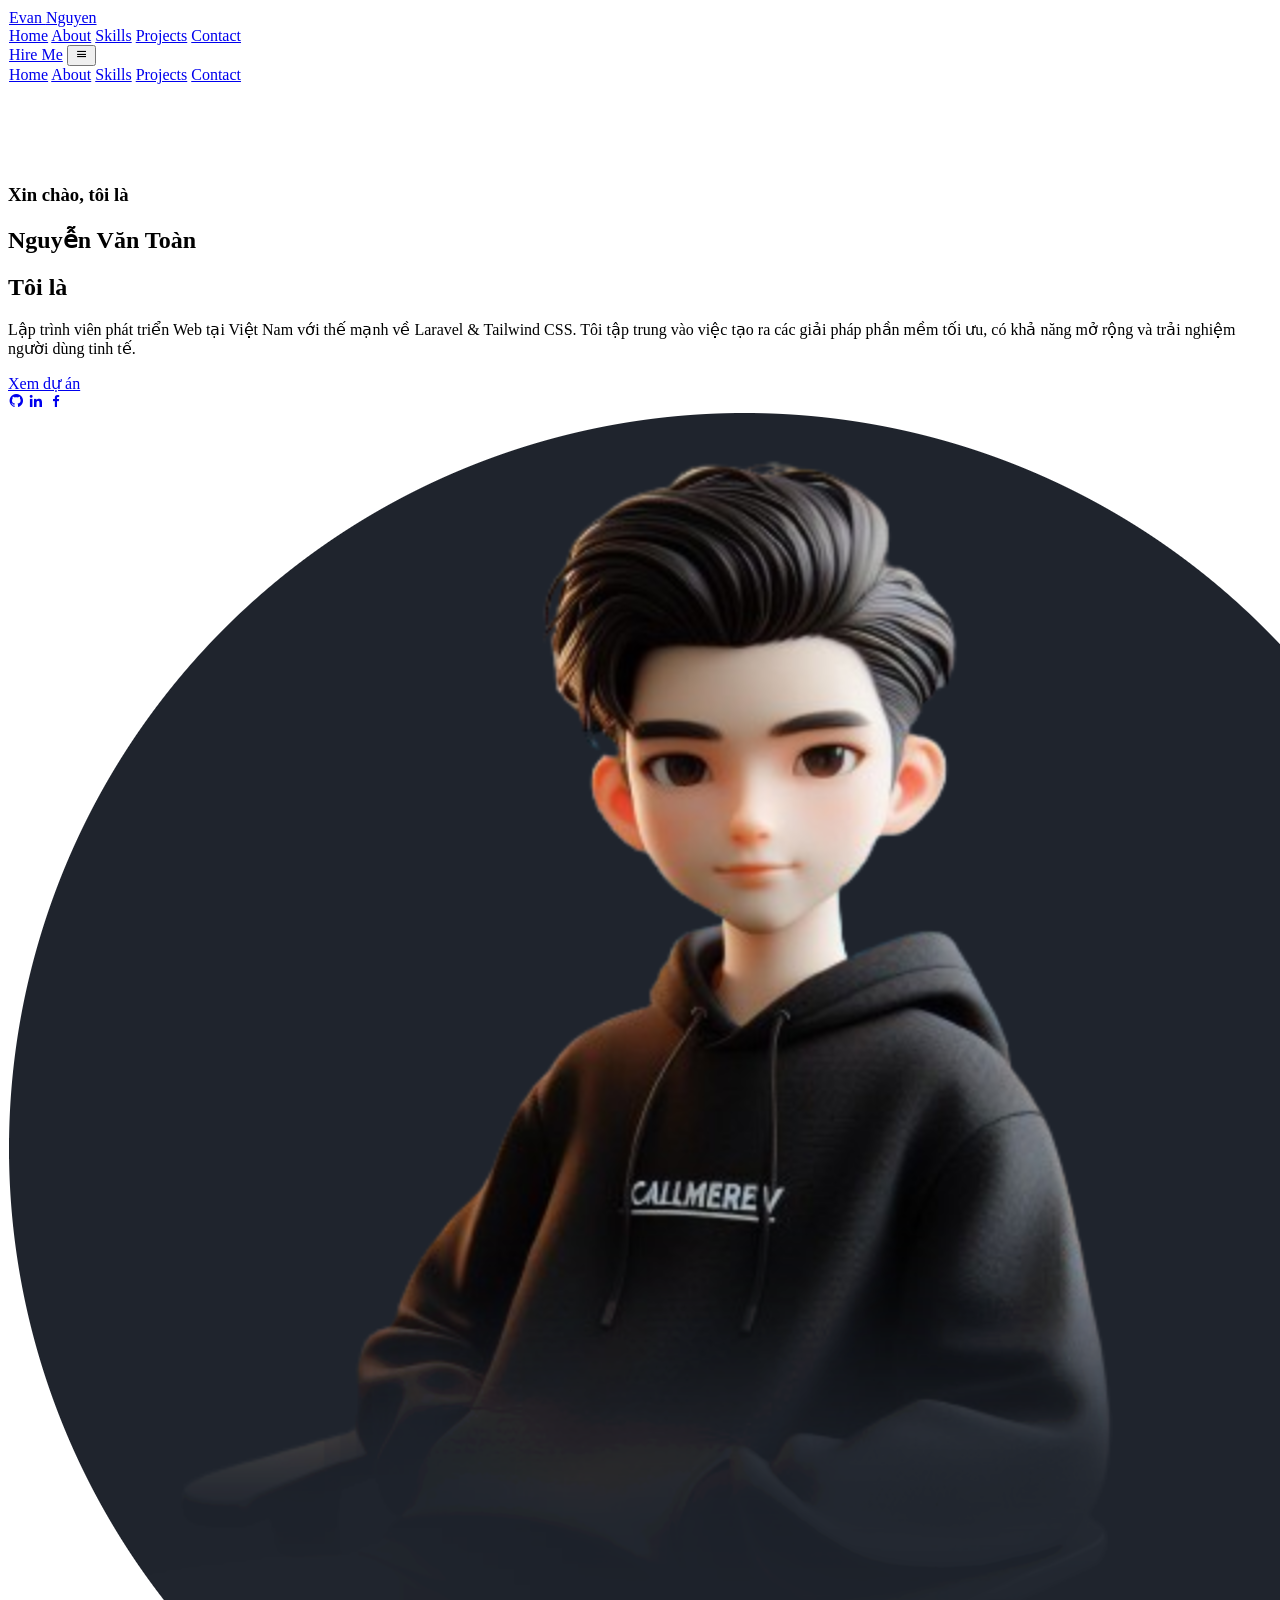
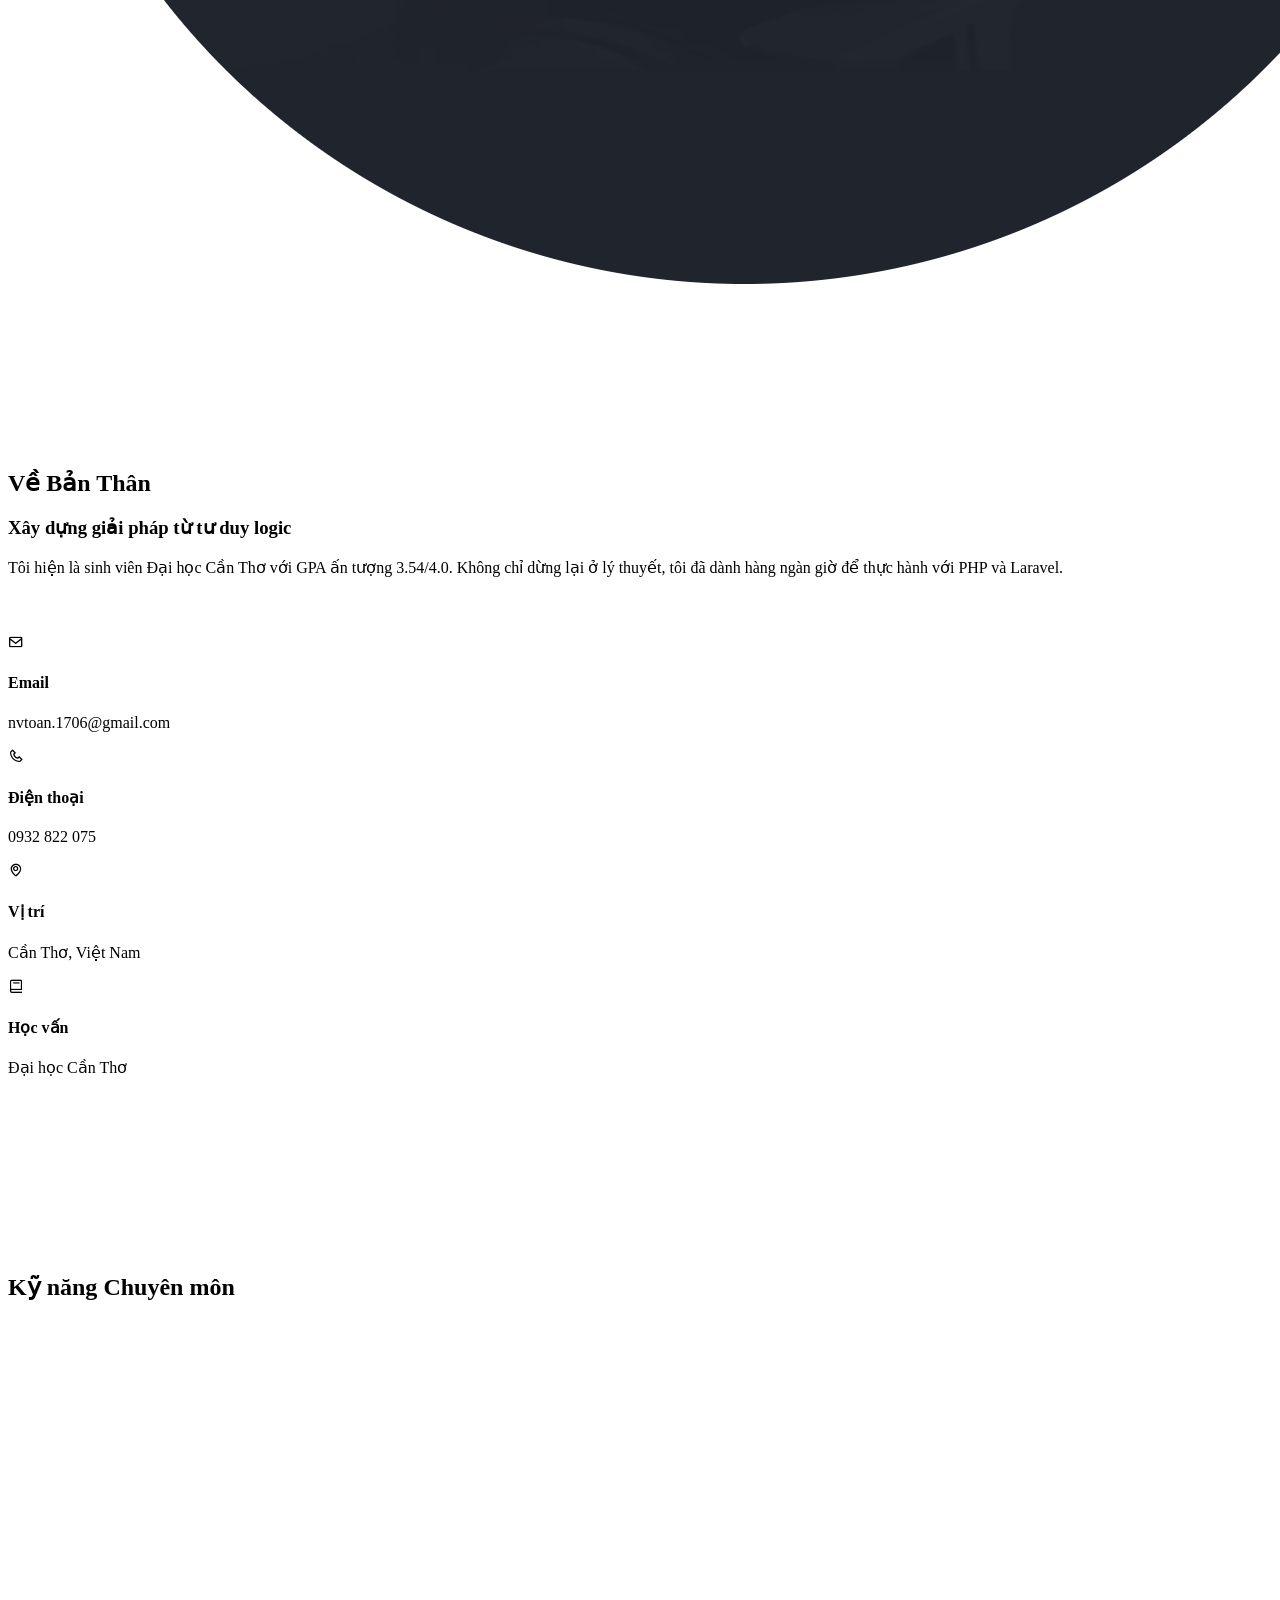
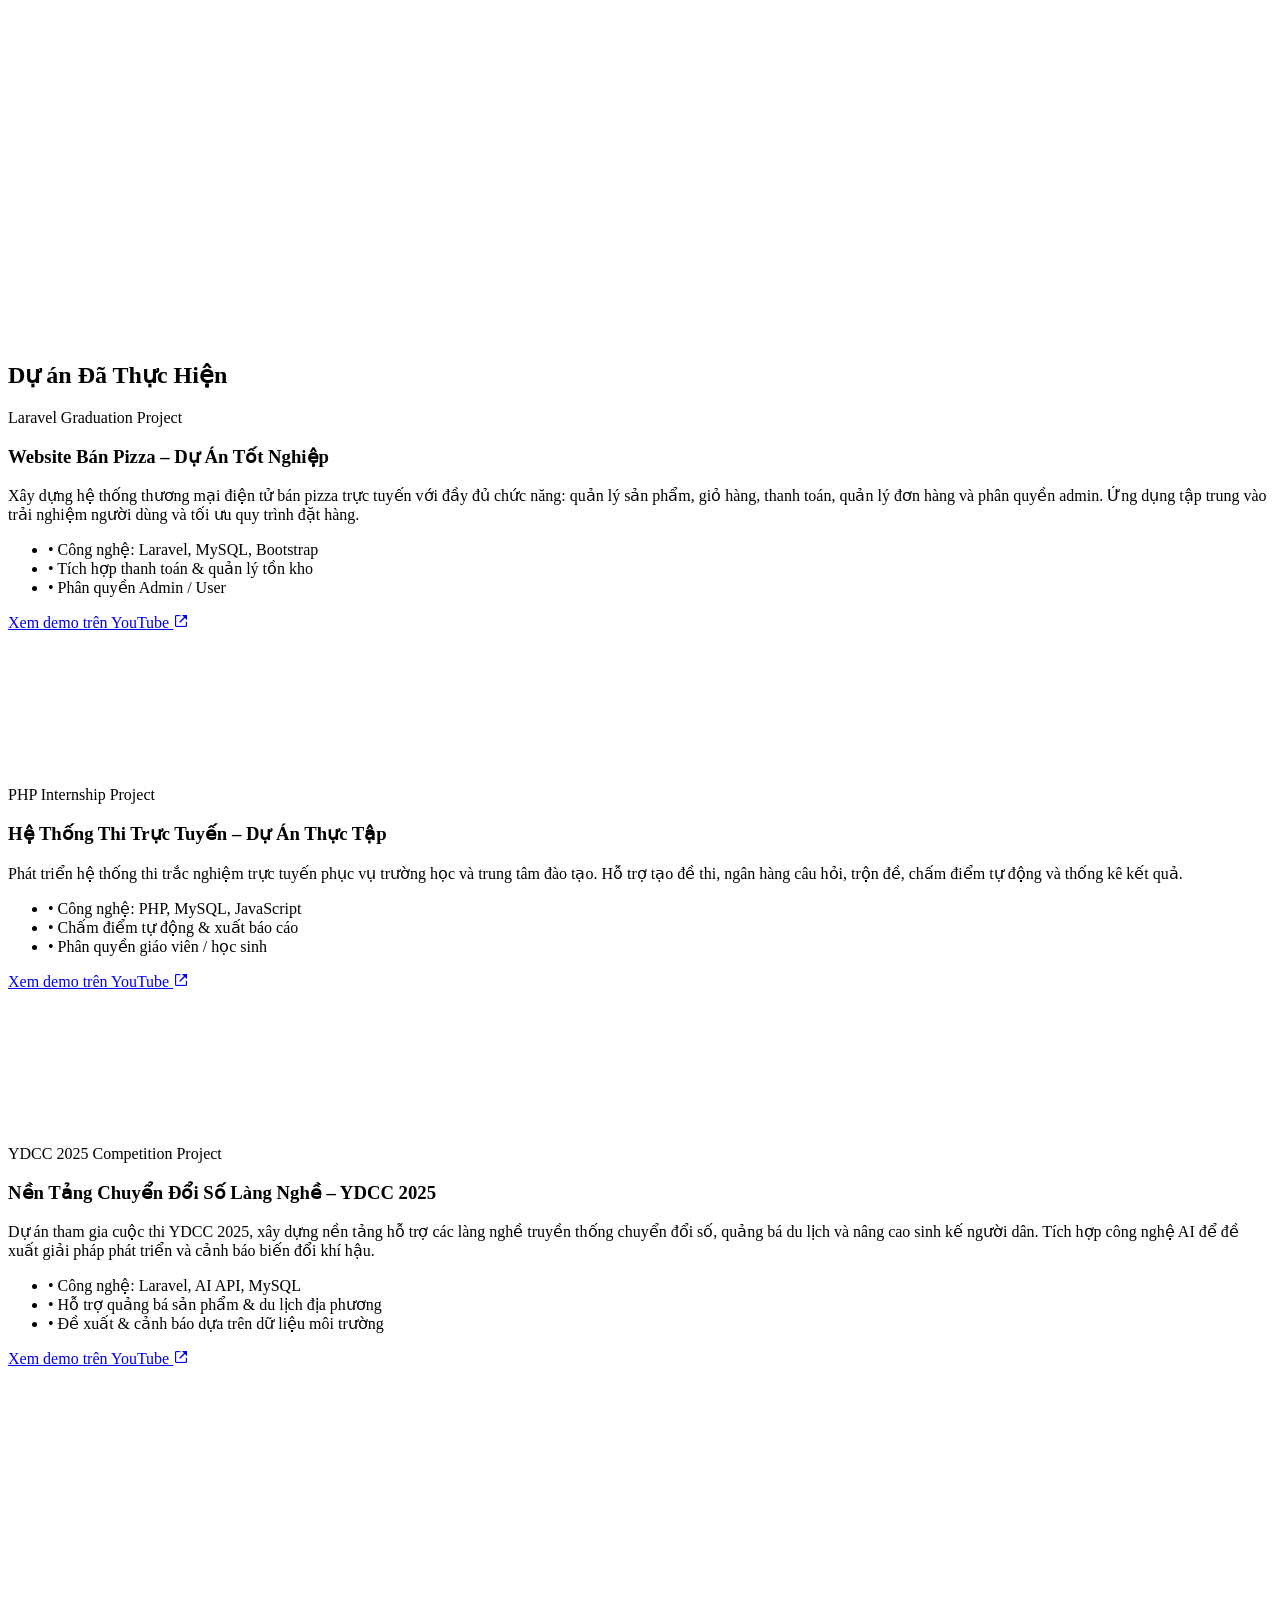
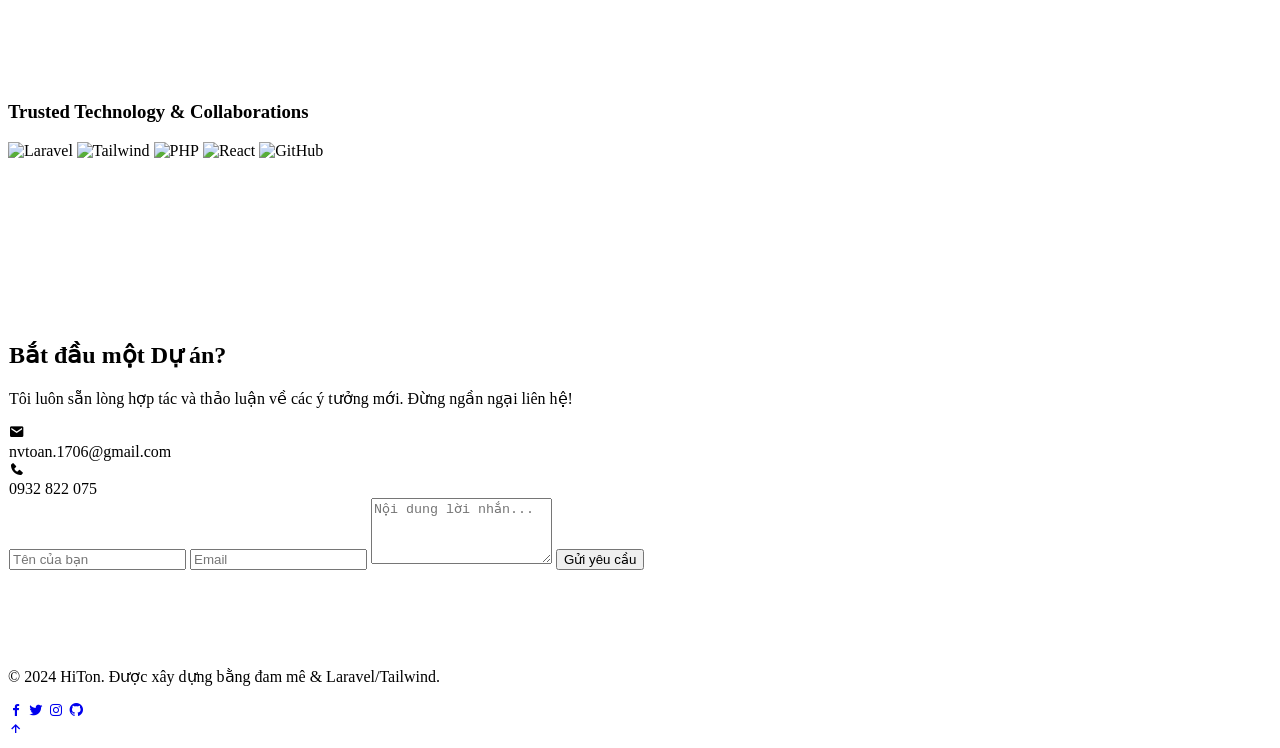
==== commit 99d1137c: "html" ====
--- a/index.html
+++ b/index.html
@@ -59,7 +59,7 @@
             <div class="container mx-auto px-6 py-4 flex justify-between items-center">
                 <a href="#" class="text-2xl font-bold text-white tracking-tighter">
                     Evan
-                    <span class="text-primary">Ton.</span>
+                    <span class="text-primary">Nguyen</span>
                 </a>
 
                 <!-- Desktop Menu -->
@@ -97,7 +97,7 @@
             <div class="container mx-auto px-6 grid md:grid-cols-2 gap-12 items-center">
                 <div class="reveal-left">
                     <h3 class="text-primary font-semibold text-lg mb-2">Xin chào, tôi là</h3>
-                    <h1 class="text-5xl md:text-7xl font-bold text-white mb-4 leading-tight">Evan T.Nguyen</h1>
+                    <h1 class="text-5xl md:text-6xl font-bold text-white mb-4 leading-tight">Nguyễn Văn Toàn</h1>
                     <h2 class="text-2xl md:text-3xl font-medium mb-6">
                         Tôi là
                         <span id="typed-text" class="text-gradient"></span>
@@ -263,92 +263,117 @@
         </section>
 
         <!-- Projects Section -->
-        <section id="projects" class="bg-slate-900/50">
+        <!-- Projects Section -->
+        <section id="projects" class="bg-slate-900/50 py-20">
             <div class="container mx-auto px-6">
-                <div class="flex flex-col md:flex-row justify-between items-end mb-16 gap-4 reveal-top">
-                    <div>
-                        <h2 class="text-4xl font-bold text-white mb-4">
-                            Dự án
-                            <span class="text-primary">Tiêu biểu</span>
-                        </h2>
-                        <div class="w-20 h-1.5 bg-primary rounded-full"></div>
-                    </div>
-                    <a href="https://github.com/nvtoancitctu" target="_blank" class="text-primary hover:underline flex items-center gap-2">
-                        Xem tất cả trên GitHub
-                        <i class="bx bx-right-arrow-alt"></i>
-                    </a>
-                </div>
-
-                <div class="grid md:grid-cols-2 lg:grid-cols-3 gap-8">
+                <div class="mb-16">
+                    <h2 class="text-4xl font-bold text-white mb-4">
+                        Dự án
+                        <span class="text-primary">Đã Thực Hiện</span>
+                    </h2>
+                    <div class="w-20 h-1.5 bg-primary rounded-full"></div>
+                </div>
+
+                <div class="space-y-24">
                     <!-- Project 1 -->
-                    <div class="group relative bg-slate-800 rounded-2xl overflow-hidden border border-white/5 reveal-bottom">
-                        <div class="h-56 overflow-hidden">
-                            <img
-                                src="https://images.unsplash.com/photo-1557821552-17105176677c?auto=format&fit=crop&q=80&w=800"
-                                alt="PyZa.io"
-                                class="w-full h-full object-cover group-hover:scale-110 transition-duration-500"
-                            />
-                        </div>
-                        <div class="p-6">
-                            <div class="flex gap-2 mb-3">
-                                <span class="text-[10px] bg-primary/20 text-primary px-2 py-1 rounded uppercase font-bold">Laravel</span>
-                                <span class="text-[10px] bg-blue-500/20 text-blue-400 px-2 py-1 rounded uppercase font-bold">Ecommerce</span>
-                            </div>
-                            <h4 class="text-xl font-bold text-white mb-2">PyZa.io Platform</h4>
-                            <p class="text-slate-400 text-sm mb-4 line-clamp-2">Hệ thống thương mại điện tử toàn diện được xây dựng bằng Laravel, hỗ trợ thanh toán trực tuyến và quản lý kho.</p>
-                            <!-- <a href="https://github.com/nvtoancitctu/pyza.io" class="inline-flex items-center gap-2 text-white font-semibold group-hover:text-primary transition-colors">
-                                Code Source
+                    <div class="grid lg:grid-cols-2 gap-12 items-center">
+                        <!-- LEFT CONTENT -->
+                        <div>
+                            <div class="flex gap-2 mb-4">
+                                <span class="text-xs bg-primary/20 text-primary px-3 py-1 rounded uppercase font-bold">Laravel</span>
+                                <span class="text-xs bg-red-500/20 text-red-400 px-3 py-1 rounded uppercase font-bold">Graduation Project</span>
+                            </div>
+
+                            <h3 class="text-3xl font-bold text-white mb-4">Website Bán Pizza – Dự Án Tốt Nghiệp</h3>
+
+                            <p class="text-slate-400 mb-6 leading-relaxed">
+                                Xây dựng hệ thống thương mại điện tử bán pizza trực tuyến với đầy đủ chức năng: quản lý sản phẩm, giỏ hàng, thanh toán, quản lý đơn hàng và phân quyền admin. Ứng dụng
+                                tập trung vào trải nghiệm người dùng và tối ưu quy trình đặt hàng.
+                            </p>
+
+                            <ul class="text-slate-400 space-y-2 mb-6">
+                                <li>• Công nghệ: Laravel, MySQL, Bootstrap</li>
+                                <li>• Tích hợp thanh toán & quản lý tồn kho</li>
+                                <li>• Phân quyền Admin / User</li>
+                            </ul>
+
+                            <a href="https://www.youtube.com/watch?v=rlhfgAV7LCo" target="_blank" class="inline-flex items-center gap-2 text-primary font-semibold hover:underline">
+                                Xem demo trên YouTube
                                 <i class="bx bx-link-external"></i>
-                            </a> -->
+                            </a>
+                        </div>
+
+                        <!-- RIGHT VIDEO -->
+                        <div class="w-full aspect-video">
+                            <iframe class="w-full h-full rounded-2xl" src="https://www.youtube.com/embed/rlhfgAV7LCo" title="Website Bán Pizza" frameborder="0" allowfullscreen></iframe>
                         </div>
                     </div>
 
                     <!-- Project 2 -->
-                    <div class="group relative bg-slate-800 rounded-2xl overflow-hidden border border-white/5 reveal-bottom" style="transition-delay: 100ms">
-                        <div class="h-56 overflow-hidden">
-                            <img
-                                src="https://images.unsplash.com/photo-1517694712202-14dd9538aa97?auto=format&fit=crop&q=80&w=800"
-                                alt="TMExam"
-                                class="w-full h-full object-cover group-hover:scale-110 transition-duration-500"
-                            />
-                        </div>
-                        <div class="p-6">
-                            <div class="flex gap-2 mb-3">
-                                <span class="text-[10px] bg-primary/20 text-primary px-2 py-1 rounded uppercase font-bold">PHP</span>
-                                <span class="text-[10px] bg-green-500/20 text-green-400 px-2 py-1 rounded uppercase font-bold">Education</span>
-                            </div>
-                            <h4 class="text-xl font-bold text-white mb-2">TMExam.vn</h4>
-                            <p class="text-slate-400 text-sm mb-4 line-clamp-2">Hệ thống thi trắc nghiệm trực tuyến dành cho trường học, quản lý ngân hàng câu hỏi và chấm điểm tự động.</p>
-                            <!-- <a
-                                href="https://github.com/nvtoancitctu/online-examination-system"
-                                class="inline-flex items-center gap-2 text-white font-semibold group-hover:text-primary transition-colors"
-                            >
-                                Code Source
+                    <div class="grid lg:grid-cols-2 gap-12 items-center">
+                        <!-- LEFT CONTENT -->
+                        <div>
+                            <div class="flex gap-2 mb-4">
+                                <span class="text-xs bg-green-500/20 text-green-400 px-3 py-1 rounded uppercase font-bold">PHP</span>
+                                <span class="text-xs bg-blue-500/20 text-blue-400 px-3 py-1 rounded uppercase font-bold">Internship Project</span>
+                            </div>
+
+                            <h3 class="text-3xl font-bold text-white mb-4">Hệ Thống Thi Trực Tuyến – Dự Án Thực Tập</h3>
+
+                            <p class="text-slate-400 mb-6 leading-relaxed">
+                                Phát triển hệ thống thi trắc nghiệm trực tuyến phục vụ trường học và trung tâm đào tạo. Hỗ trợ tạo đề thi, ngân hàng câu hỏi, trộn đề, chấm điểm tự động và thống kê kết
+                                quả.
+                            </p>
+
+                            <ul class="text-slate-400 space-y-2 mb-6">
+                                <li>• Công nghệ: PHP, MySQL, JavaScript</li>
+                                <li>• Chấm điểm tự động & xuất báo cáo</li>
+                                <li>• Phân quyền giáo viên / học sinh</li>
+                            </ul>
+
+                            <a href="https://www.youtube.com/watch?v=YwMWNS2VCVA" target="_blank" class="inline-flex items-center gap-2 text-primary font-semibold hover:underline">
+                                Xem demo trên YouTube
                                 <i class="bx bx-link-external"></i>
-                            </a> -->
+                            </a>
+                        </div>
+
+                        <!-- RIGHT VIDEO -->
+                        <div class="w-full aspect-video">
+                            <iframe class="w-full h-full rounded-2xl" src="https://www.youtube.com/embed/YwMWNS2VCVA" title="Hệ Thống Thi Trực Tuyến" frameborder="0" allowfullscreen></iframe>
                         </div>
                     </div>
 
                     <!-- Project 3 -->
-                    <div class="group relative bg-slate-800 rounded-2xl overflow-hidden border border-white/5 reveal-bottom" style="transition-delay: 200ms">
-                        <div class="h-56 overflow-hidden">
-                            <img
-                                src="https://images.unsplash.com/photo-1522071820081-009f0129c71c?auto=format&fit=crop&q=80&w=800"
-                                alt="Ticket System"
-                                class="w-full h-full object-cover group-hover:scale-110 transition-duration-500"
-                            />
-                        </div>
-                        <div class="p-6">
-                            <div class="flex gap-2 mb-3">
-                                <span class="text-[10px] bg-primary/20 text-primary px-2 py-1 rounded uppercase font-bold">React</span>
-                                <span class="text-[10px] bg-yellow-500/20 text-yellow-400 px-2 py-1 rounded uppercase font-bold">Management</span>
-                            </div>
-                            <h4 class="text-xl font-bold text-white mb-2">Support Ticket System</h4>
-                            <p class="text-slate-400 text-sm mb-4 line-clamp-2">Web app quản lý ticket hỗ trợ khách hàng, tối ưu hóa quy trình làm việc giữa khách và đội ngũ hỗ trợ.</p>
-                            <!-- <a href="https://github.com/nvtoancitctu/ticket-web" class="inline-flex items-center gap-2 text-white font-semibold group-hover:text-primary transition-colors">
-                                Code Source
+                    <div class="grid lg:grid-cols-2 gap-12 items-center">
+                        <!-- LEFT CONTENT -->
+                        <div>
+                            <div class="flex gap-2 mb-4">
+                                <span class="text-xs bg-yellow-500/20 text-yellow-400 px-3 py-1 rounded uppercase font-bold">YDCC 2025</span>
+                                <span class="text-xs bg-purple-500/20 text-purple-400 px-3 py-1 rounded uppercase font-bold">Competition Project</span>
+                            </div>
+
+                            <h3 class="text-3xl font-bold text-white mb-4">Nền Tảng Chuyển Đổi Số Làng Nghề – YDCC 2025</h3>
+
+                            <p class="text-slate-400 mb-6 leading-relaxed">
+                                Dự án tham gia cuộc thi YDCC 2025, xây dựng nền tảng hỗ trợ các làng nghề truyền thống chuyển đổi số, quảng bá du lịch và nâng cao sinh kế người dân. Tích hợp công nghệ
+                                AI để đề xuất giải pháp phát triển và cảnh báo biến đổi khí hậu.
+                            </p>
+
+                            <ul class="text-slate-400 space-y-2 mb-6">
+                                <li>• Công nghệ: Laravel, AI API, MySQL</li>
+                                <li>• Hỗ trợ quảng bá sản phẩm & du lịch địa phương</li>
+                                <li>• Đề xuất & cảnh báo dựa trên dữ liệu môi trường</li>
+                            </ul>
+
+                            <a href="https://www.youtube.com/watch?v=7tpo6gPO89I" target="_blank" class="inline-flex items-center gap-2 text-primary font-semibold hover:underline">
+                                Xem demo trên YouTube
                                 <i class="bx bx-link-external"></i>
-                            </a> -->
+                            </a>
+                        </div>
+
+                        <!-- RIGHT VIDEO -->
+                        <div class="w-full aspect-video">
+                            <iframe class="w-full h-full rounded-2xl" src="https://www.youtube.com/embed/7tpo6gPO89I" title="YDCC 2025 Project" frameborder="0" allowfullscreen></iframe>
                         </div>
                     </div>
                 </div>
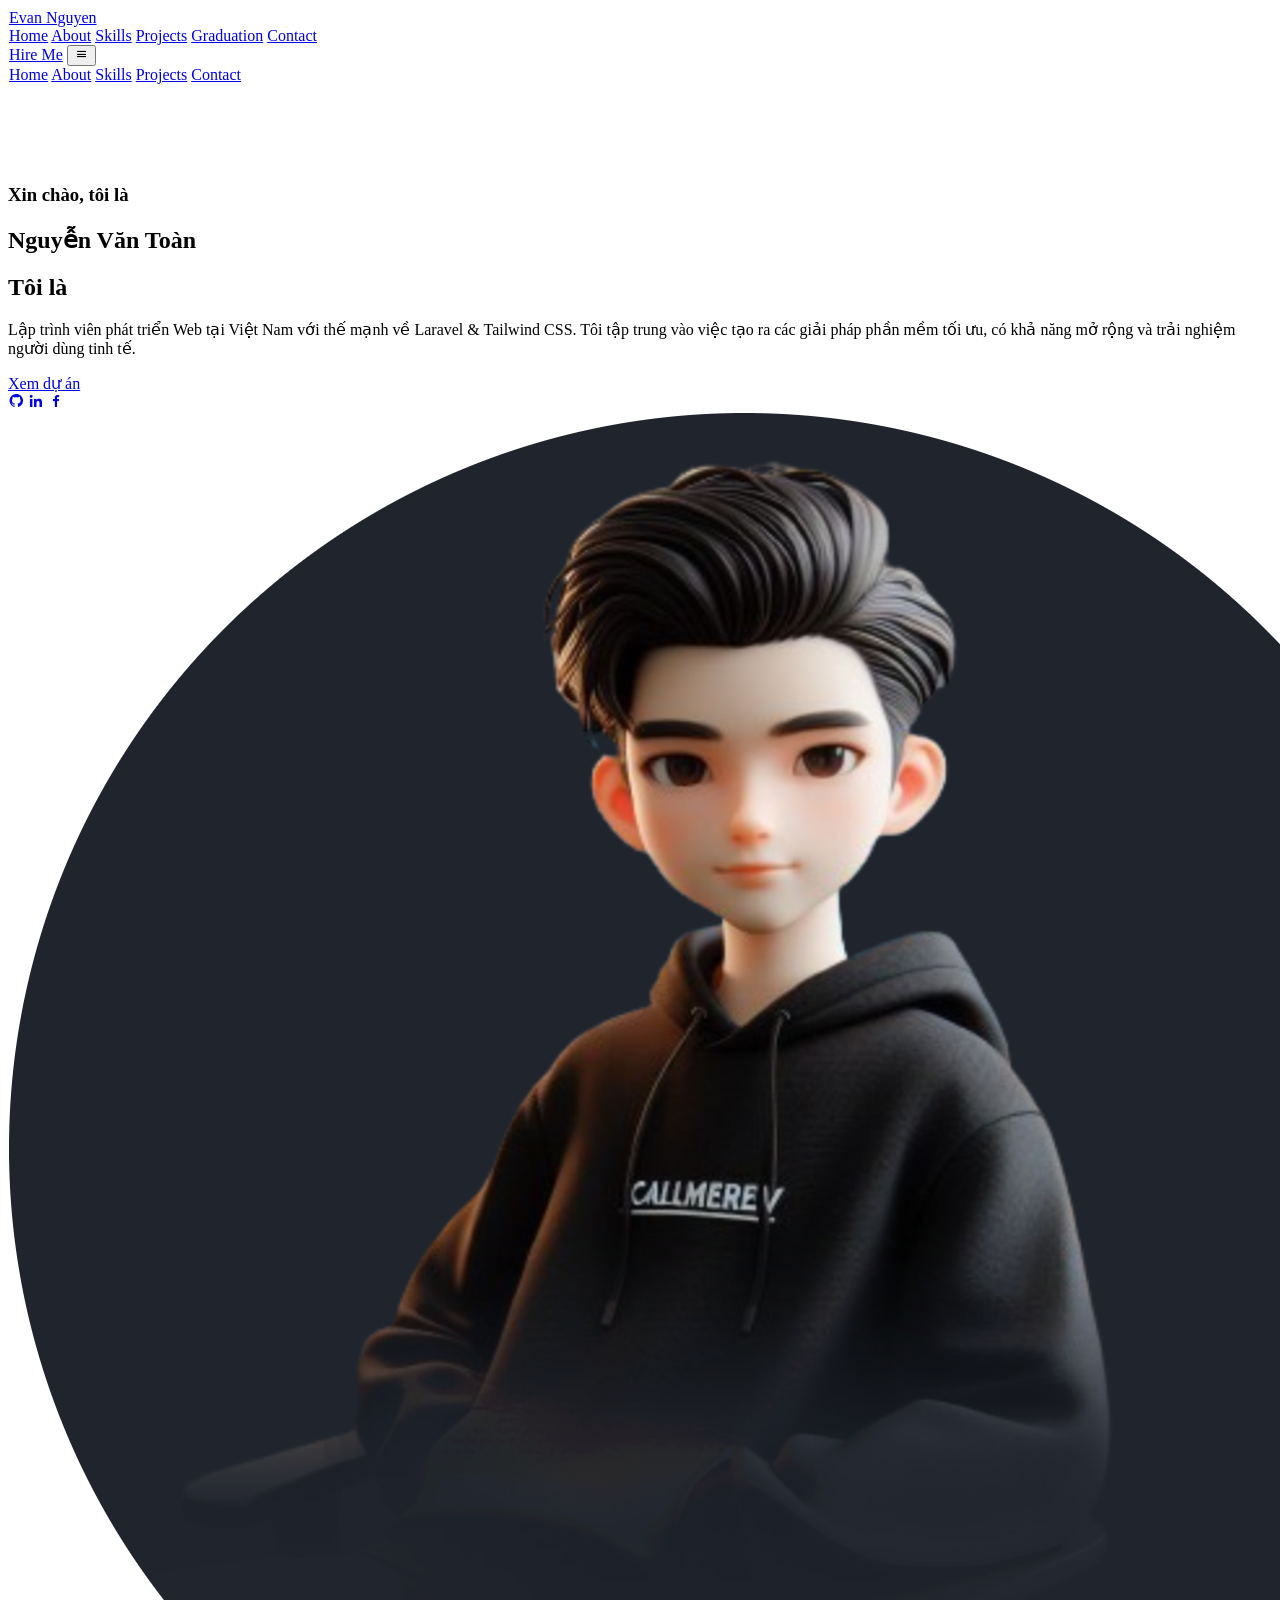
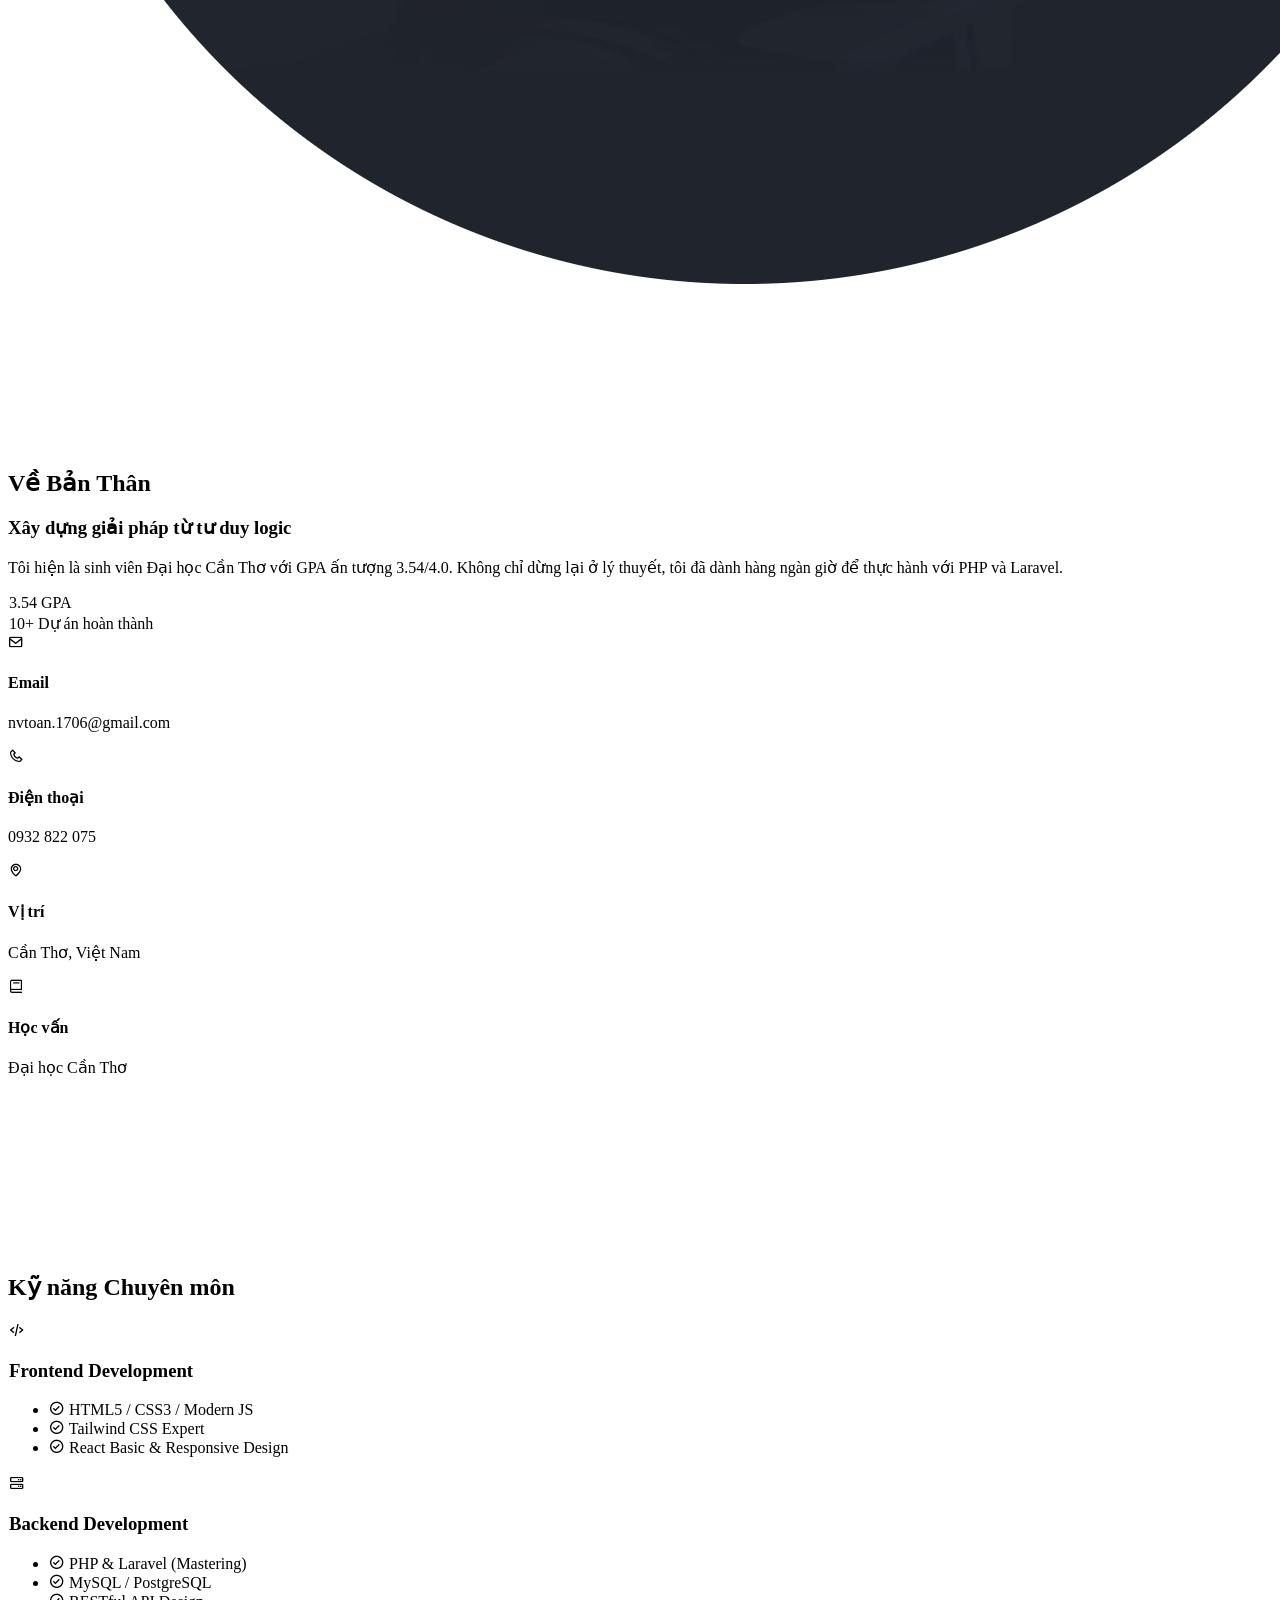
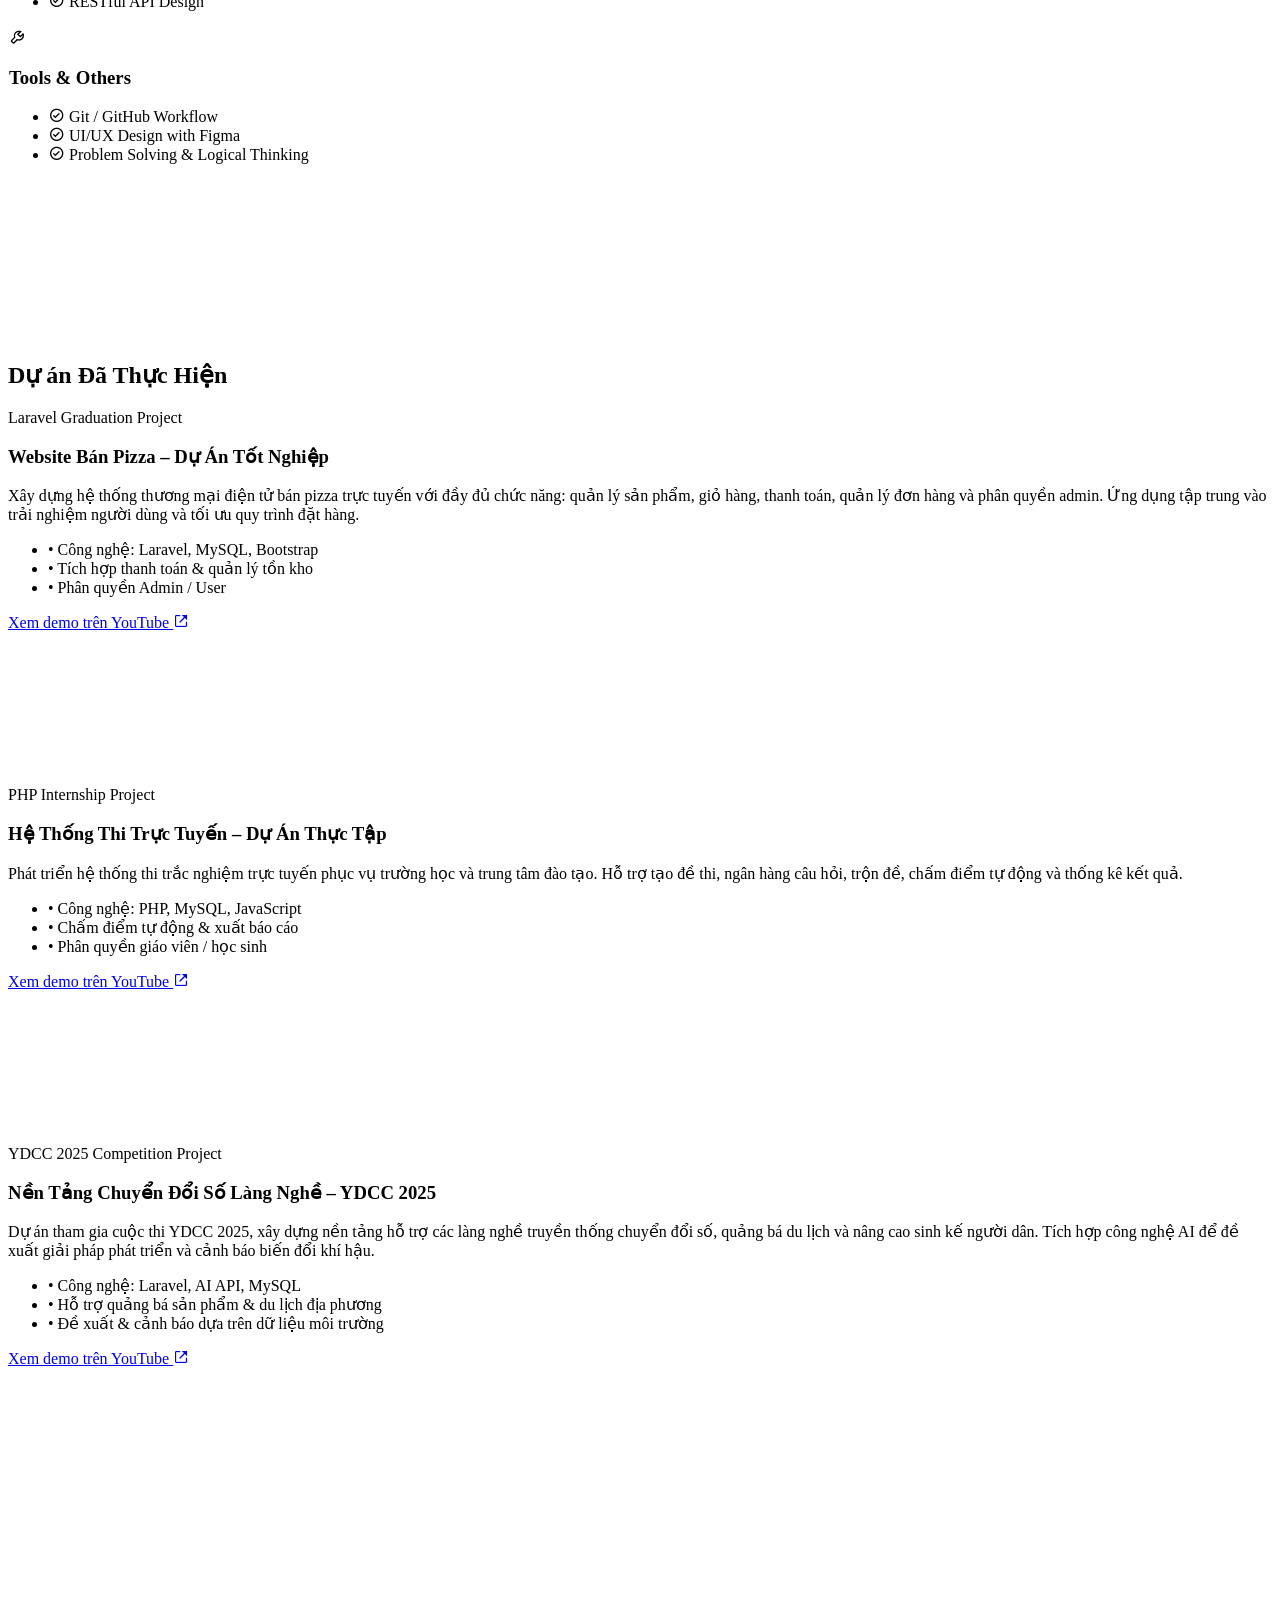
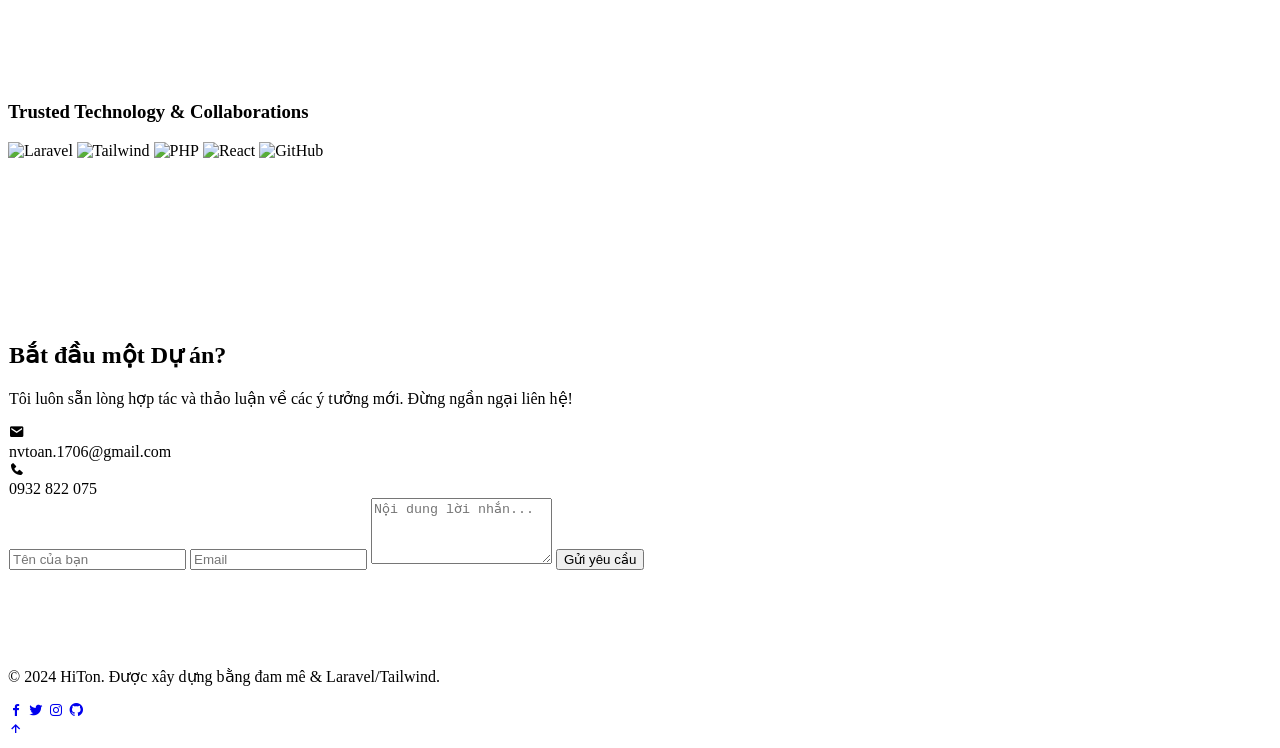
==== commit 9f6e9b4d: "add graduation page and link in navigation" ====
--- a/index.html
+++ b/index.html
@@ -68,6 +68,7 @@
                     <a href="#about" class="hover:text-primary transition-colors">About</a>
                     <a href="#skills" class="hover:text-primary transition-colors">Skills</a>
                     <a href="#projects" class="hover:text-primary transition-colors">Projects</a>
+                    <a href="graduation.html" class="hover:text-primary transition-colors">Graduation</a>
                     <a href="#contact" class="hover:text-primary transition-colors">Contact</a>
                 </nav>
 
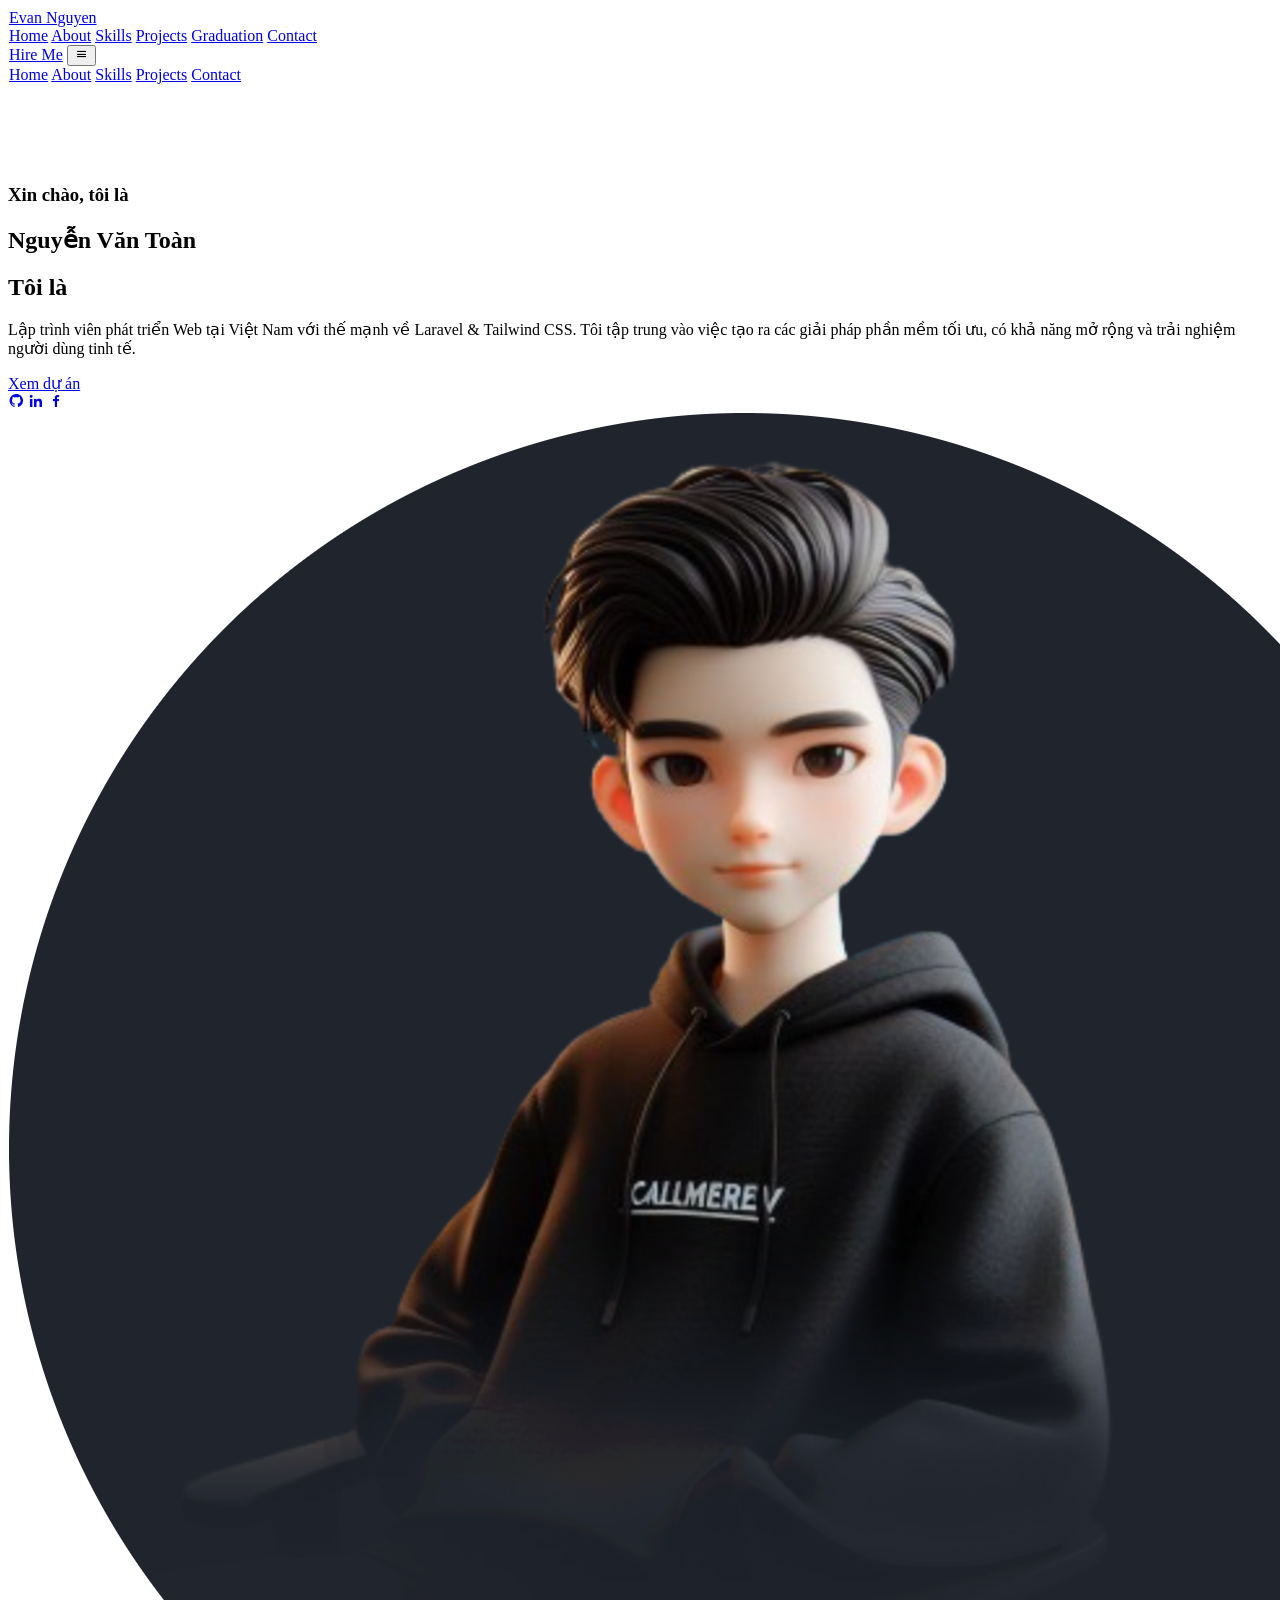
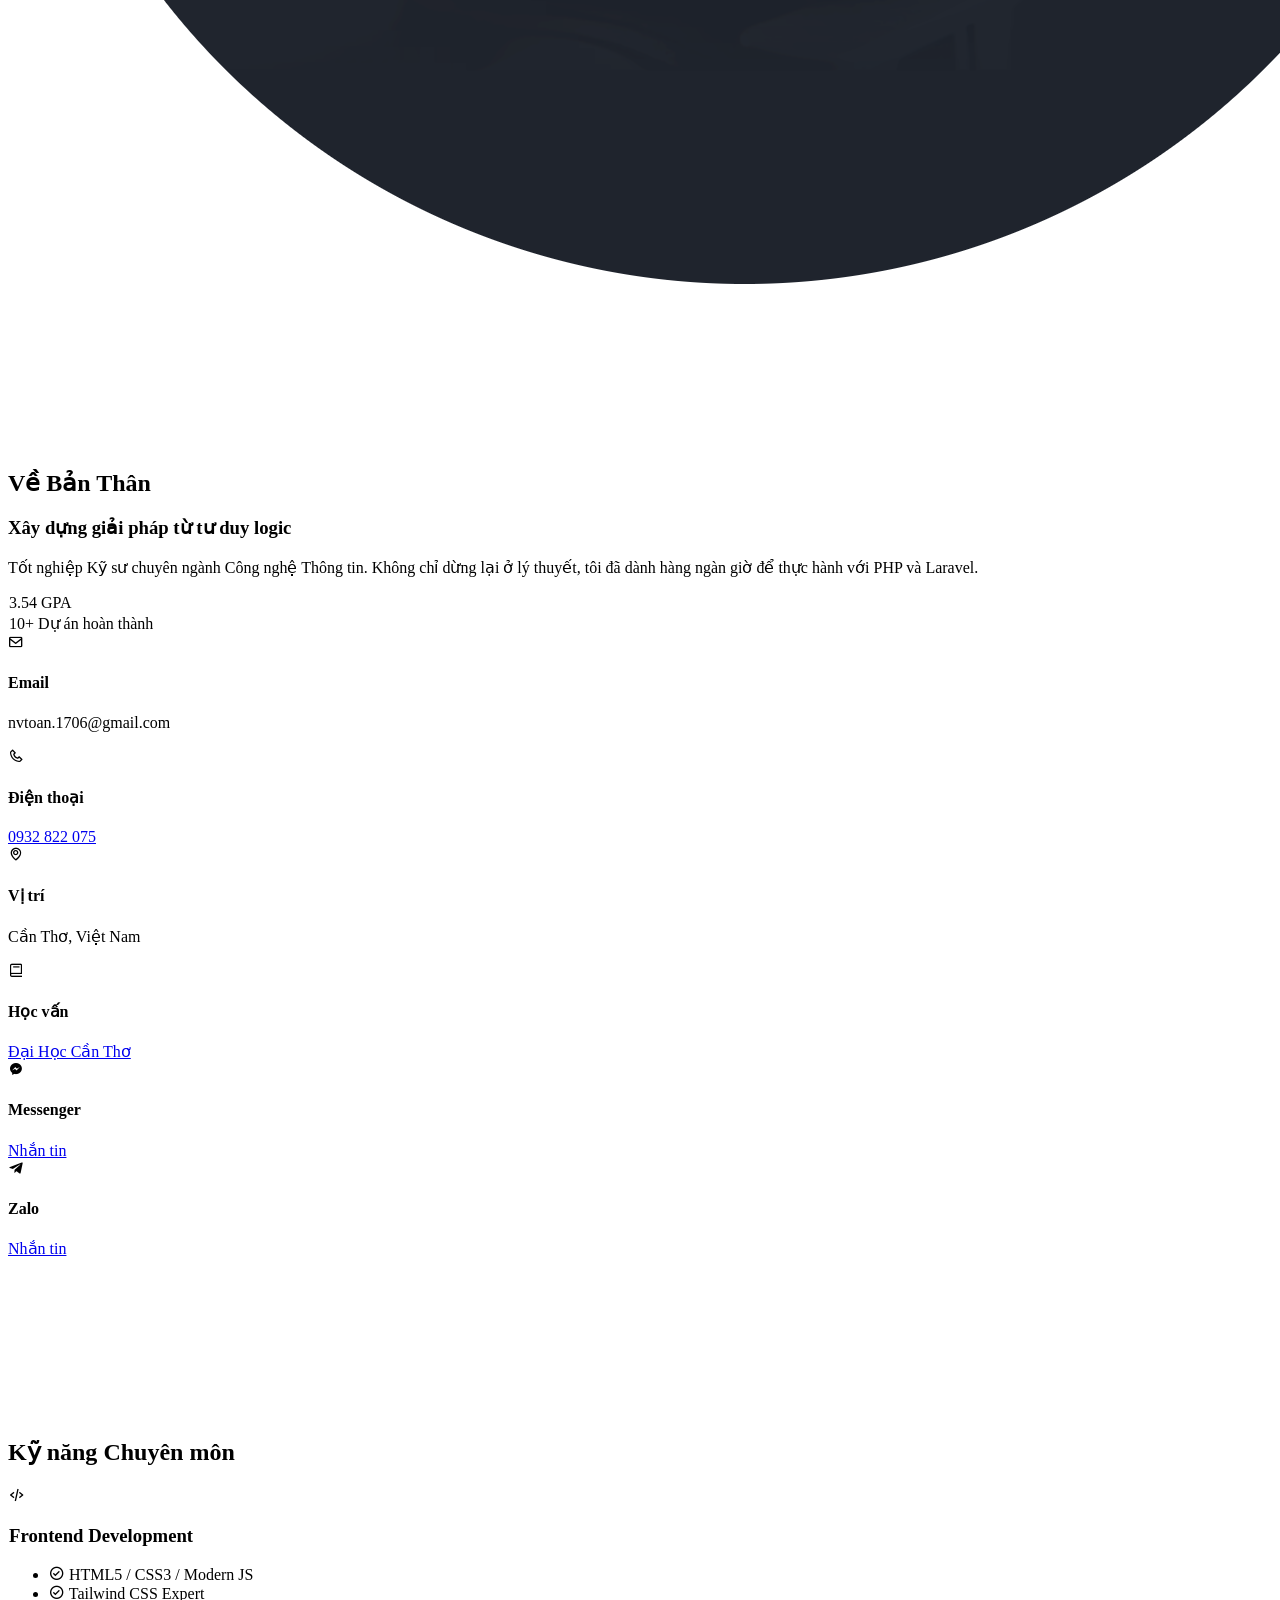
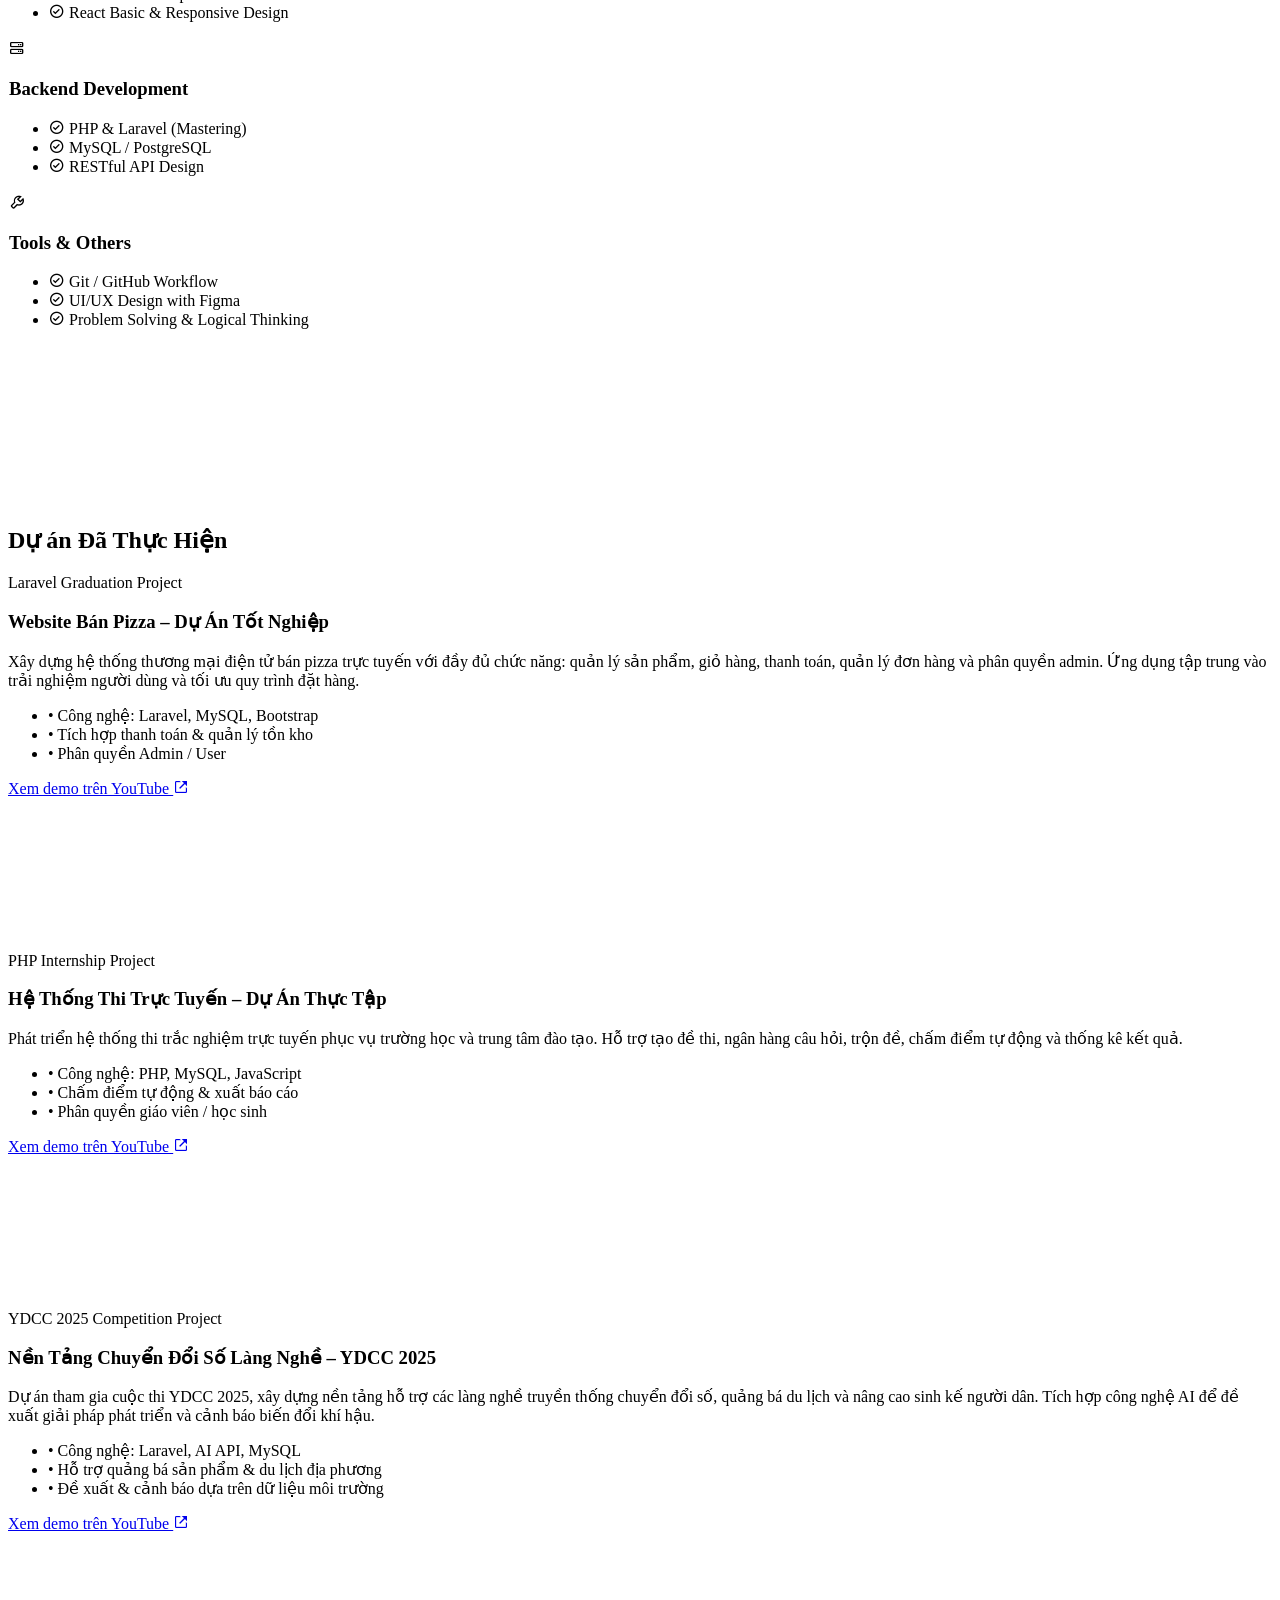
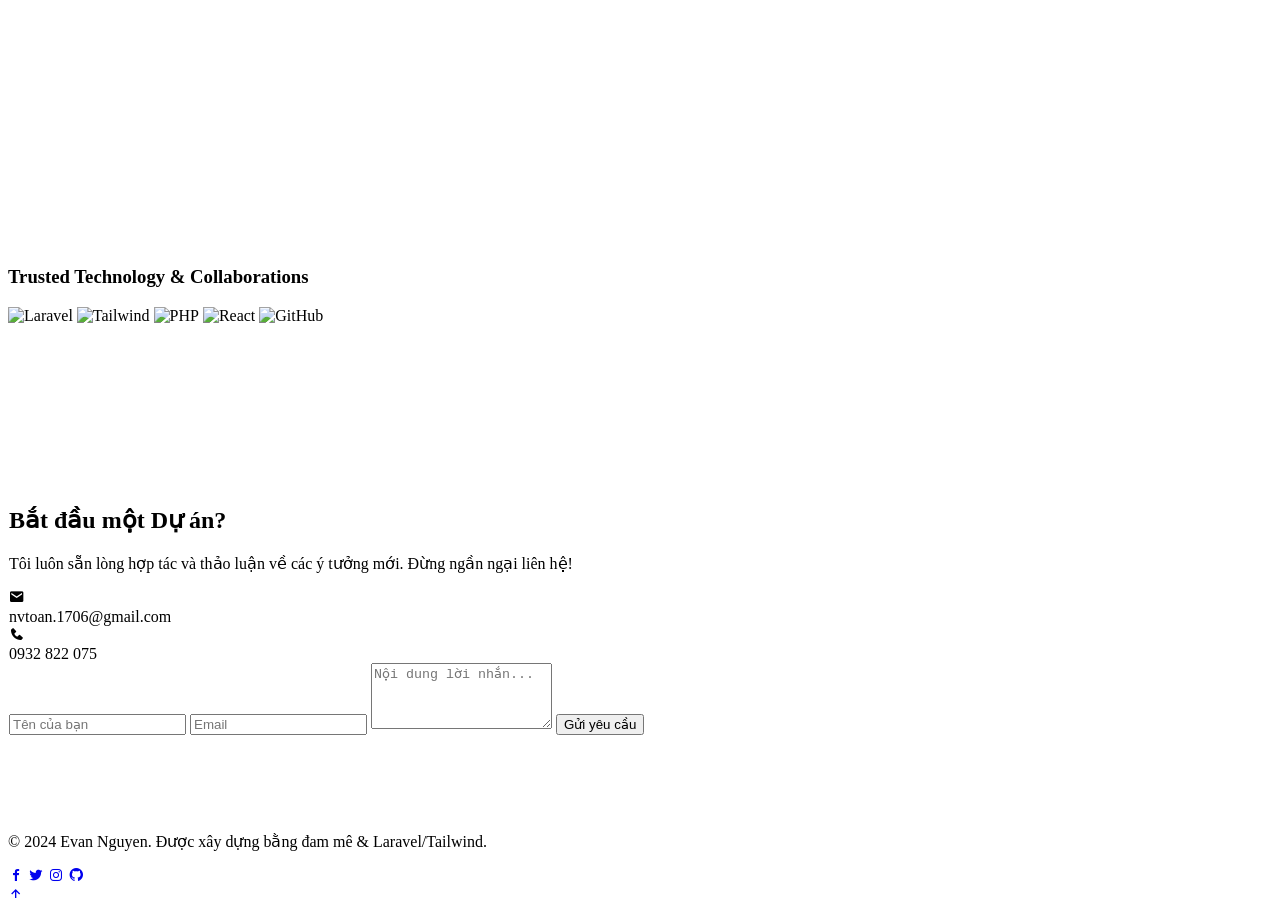
==== commit 86d9625c: "update personal information and add contact links in the about section" ====
--- a/index.html
+++ b/index.html
@@ -142,7 +142,7 @@
                     <div class="space-y-6 reveal-left">
                         <h3 class="text-2xl font-bold text-white">Xây dựng giải pháp từ tư duy logic</h3>
                         <p class="text-slate-400 leading-relaxed">
-                            Tôi hiện là sinh viên Đại học Cần Thơ với GPA ấn tượng 3.54/4.0. Không chỉ dừng lại ở lý thuyết, tôi đã dành hàng ngàn giờ để thực hành với PHP và Laravel.
+                            Tốt nghiệp Kỹ sư chuyên ngành Công nghệ Thông tin. Không chỉ dừng lại ở lý thuyết, tôi đã dành hàng ngàn giờ để thực hành với PHP và Laravel.
                         </p>
                         <div class="grid grid-cols-2 gap-4">
                             <div class="glass p-4 rounded-xl">
@@ -168,7 +168,7 @@
                             <div class="bg-primary/10 p-3 rounded-lg text-primary text-xl"><i class="bx bx-phone"></i></div>
                             <div>
                                 <h4 class="text-white font-medium">Điện thoại</h4>
-                                <p class="text-sm">0932 822 075</p>
+                                <a href="tel:0932822075" class="text-sm hover:text-primary">0932 822 075</a>
                             </div>
                         </div>
                         <div class="flex items-start space-x-4">
@@ -182,7 +182,35 @@
                             <div class="bg-primary/10 p-3 rounded-lg text-primary text-xl"><i class="bx bx-book"></i></div>
                             <div>
                                 <h4 class="text-white font-medium">Học vấn</h4>
-                                <p class="text-sm">Đại học Cần Thơ</p>
+                                <a
+                                    href="https://www.google.com/maps/place/%C4%90%E1%BA%A1i+h%E1%BB%8Dc+C%E1%BA%A7n+Th%C6%A1/@10.029939,105.7680404,17z/data=!3m1!4b1!4m6!3m5!1s0x31a0895a51d60719:0x9d76b0035f6d53d0!8m2!3d10.0299337!4d105.7706153!16s%2Fm%2F02r6wmy!5m2!1e4!1e1?entry=ttu&g_ep=EgoyMDI2MDQwOC4wIKXMDSoASAFQAw%3D%3D"
+                                    target="_blank"
+                                    class="text-sm hover:text-primary hover:underline"
+                                >
+                                    Đại Học Cần Thơ
+                                </a>
+                            </div>
+                        </div>
+
+                        <!-- Messenger -->
+                        <div class="flex items-start space-x-4">
+                            <div class="bg-primary/10 p-3 rounded-lg text-primary text-xl">
+                                <i class="bx bxl-messenger"></i>
+                            </div>
+                            <div>
+                                <h4 class="text-white font-medium">Messenger</h4>
+                                <a href="https://m.me/nvtoancitctu" target="_blank" class="text-sm hover:text-primary">Nhắn tin</a>
+                            </div>
+                        </div>
+
+                        <!-- Zalo -->
+                        <div class="flex items-start space-x-4">
+                            <div class="bg-primary/10 p-3 rounded-lg text-primary text-xl">
+                                <i class="bx bxl-telegram"></i>
+                            </div>
+                            <div>
+                                <h4 class="text-white font-medium">Zalo</h4>
+                                <a href="https://zalo.me/0932822075" target="_blank" class="text-sm hover:text-primary">Nhắn tin</a>
                             </div>
                         </div>
                     </div>
@@ -449,13 +477,13 @@
         <footer class="py-12 border-t border-white/5">
             <div class="container mx-auto px-6 flex flex-col md:flex-row justify-between items-center gap-6 text-sm text-slate-500">
                 <div>
-                    <p>&copy; 2024 HiTon. Được xây dựng bằng đam mê & Laravel/Tailwind.</p>
+                    <p>&copy; 2024 Evan Nguyen. Được xây dựng bằng đam mê & Laravel/Tailwind.</p>
                 </div>
                 <div class="flex space-x-6 text-xl">
-                    <a href="#" class="hover:text-primary"><i class="bx bxl-facebook"></i></a>
-                    <a href="#" class="hover:text-primary"><i class="bx bxl-twitter"></i></a>
-                    <a href="#" class="hover:text-primary"><i class="bx bxl-instagram"></i></a>
-                    <a href="#" class="hover:text-primary"><i class="bx bxl-github"></i></a>
+                    <a href="https://facebook.com/nvtoancitctu" class="hover:text-primary"><i class="bx bxl-facebook"></i></a>
+                    <a href="https://x.com/hiton2025wg" class="hover:text-primary"><i class="bx bxl-twitter"></i></a>
+                    <a href="https://www.instagram.com/ngvt.1706" class="hover:text-primary"><i class="bx bxl-instagram"></i></a>
+                    <a href="https://github.com/nvtoancitctu" class="hover:text-primary"><i class="bx bxl-github"></i></a>
                 </div>
                 <a href="#home" class="w-10 h-10 bg-primary/20 flex items-center justify-center rounded-lg text-primary hover:bg-primary hover:text-white transition-all">
                     <i class="bx bx-up-arrow-alt text-2xl"></i>
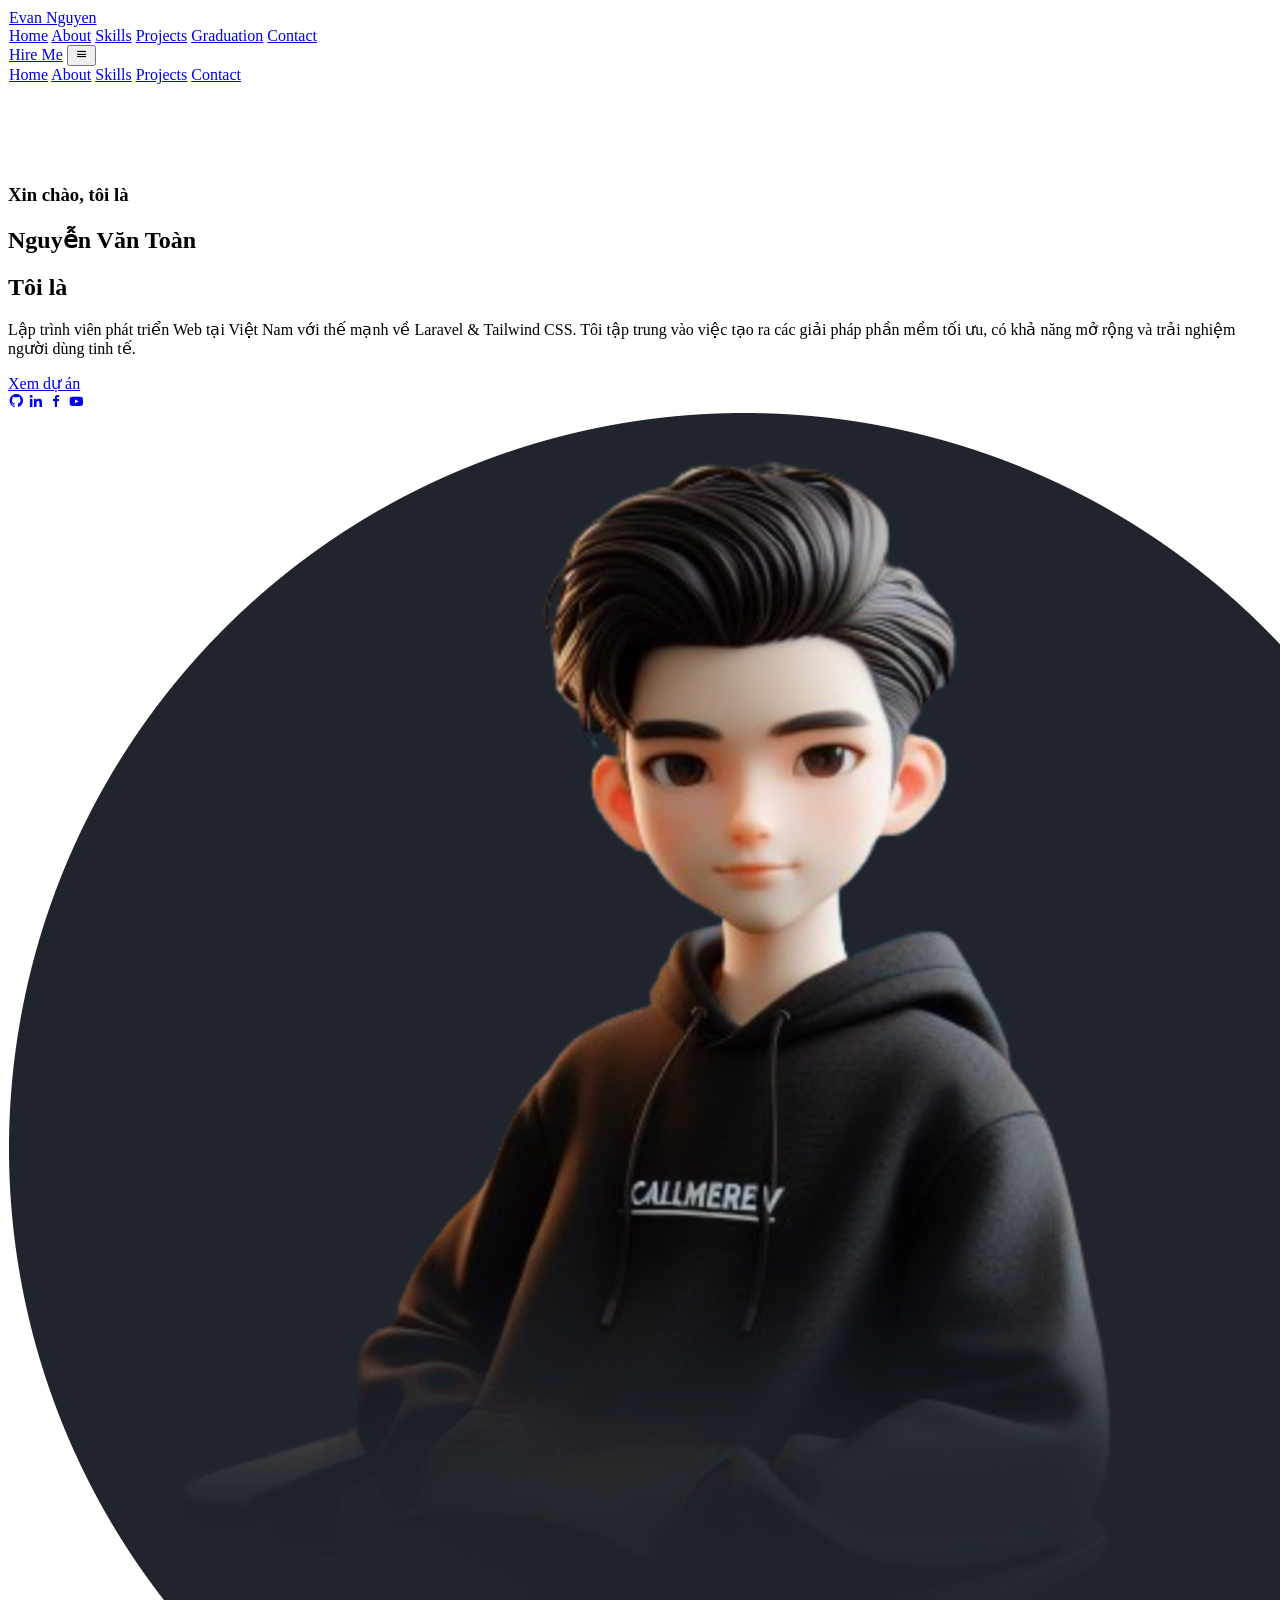
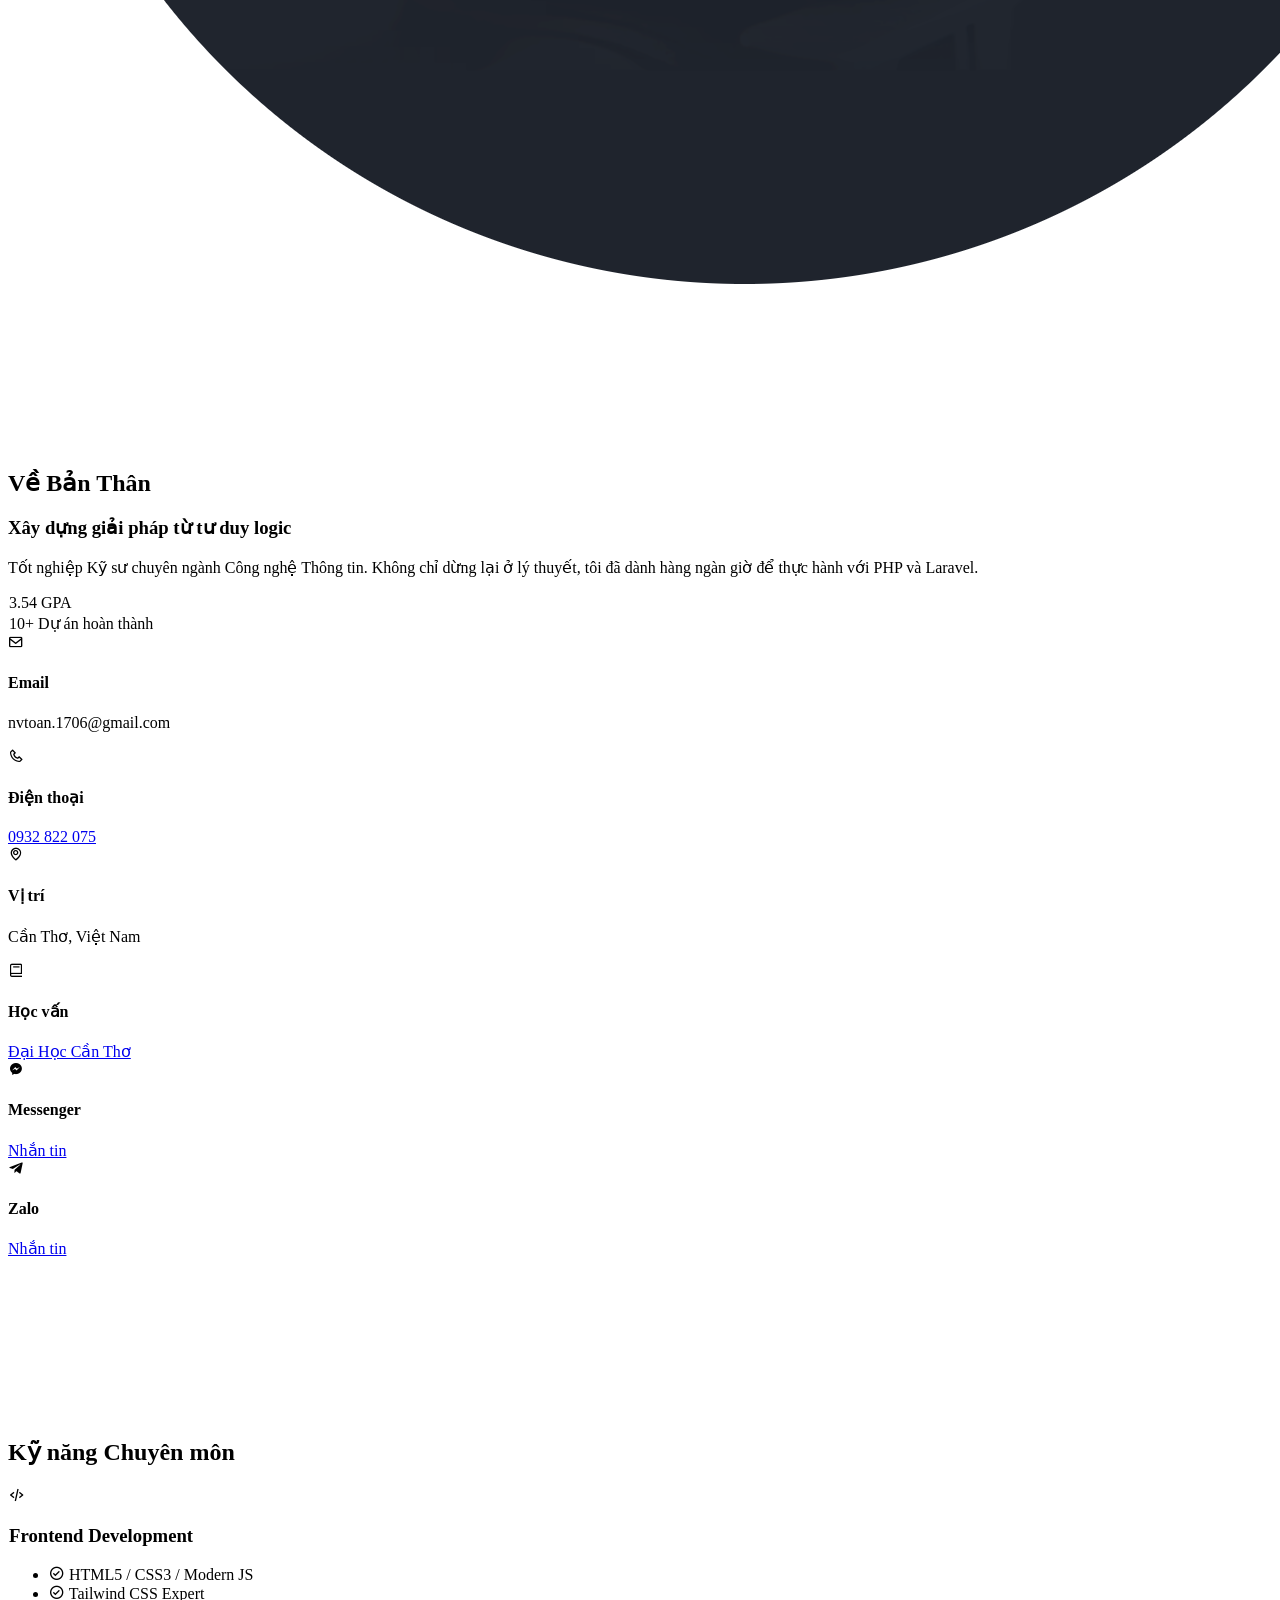
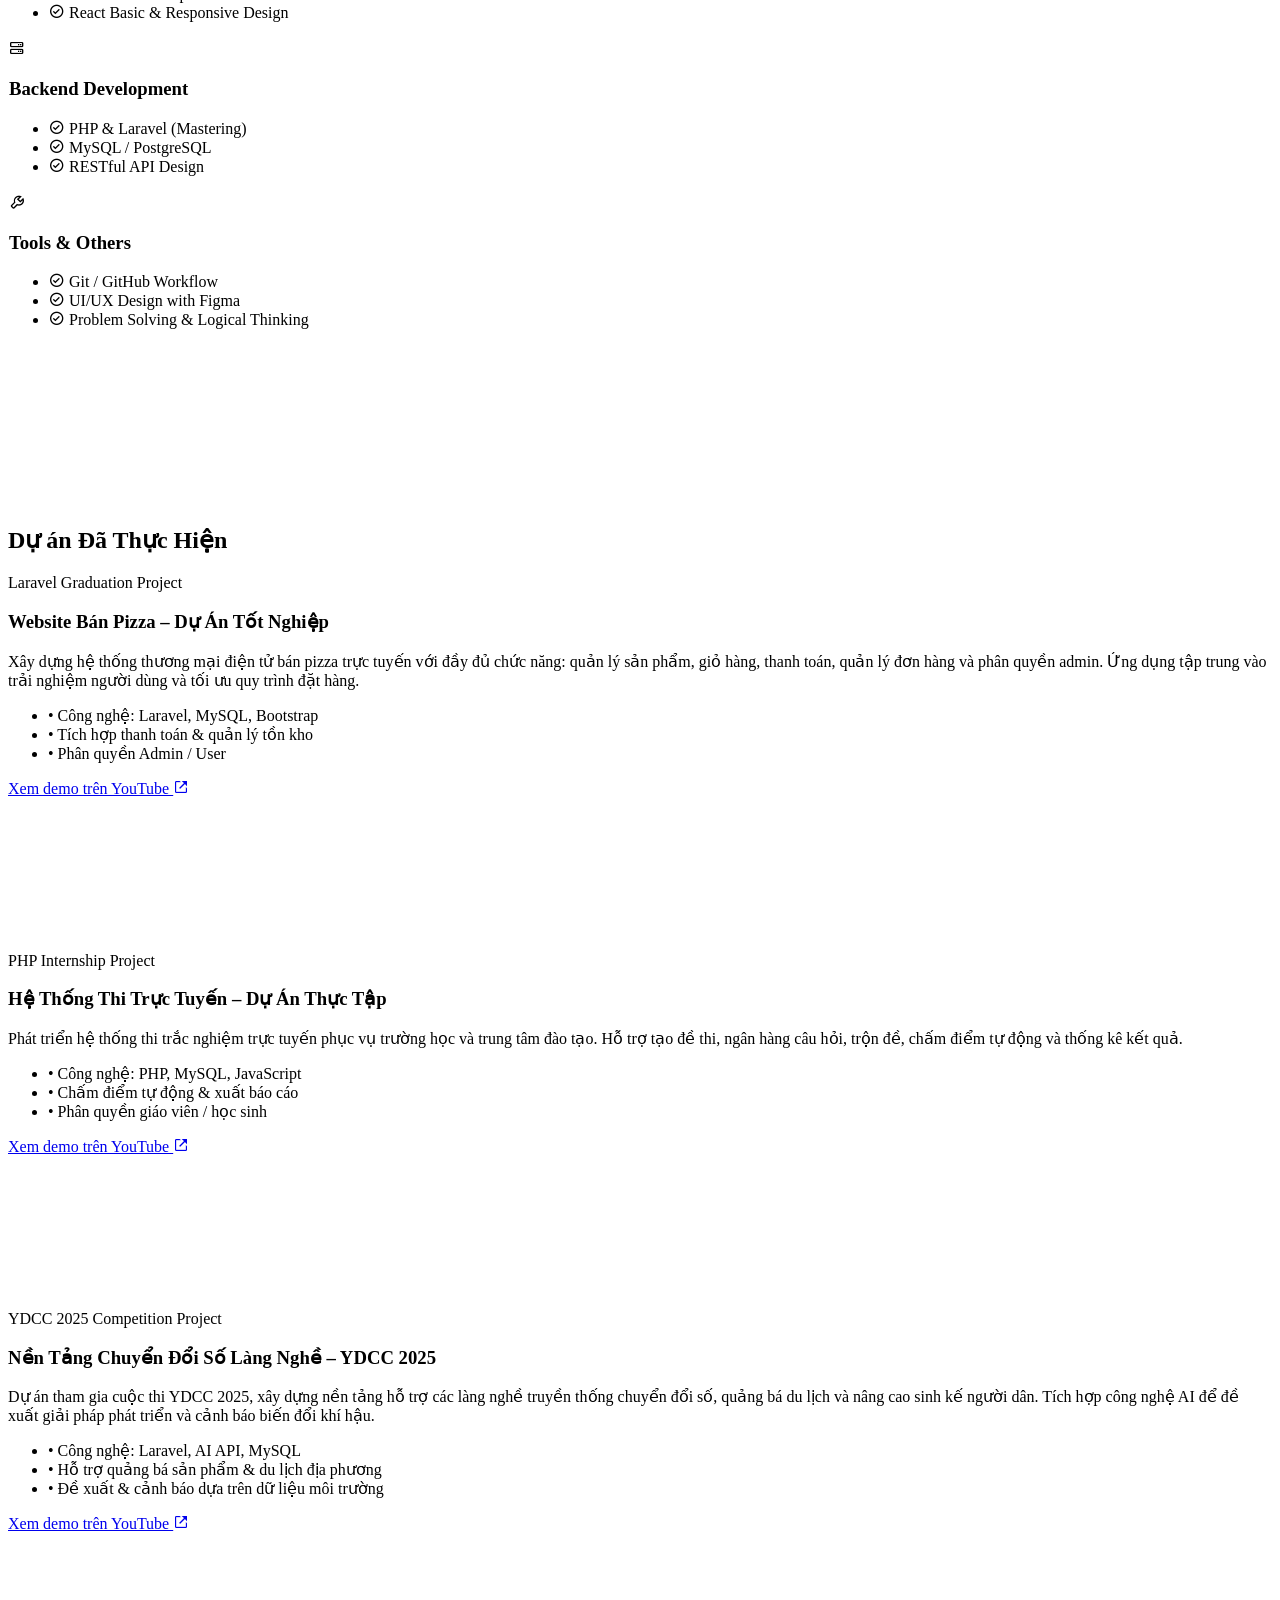
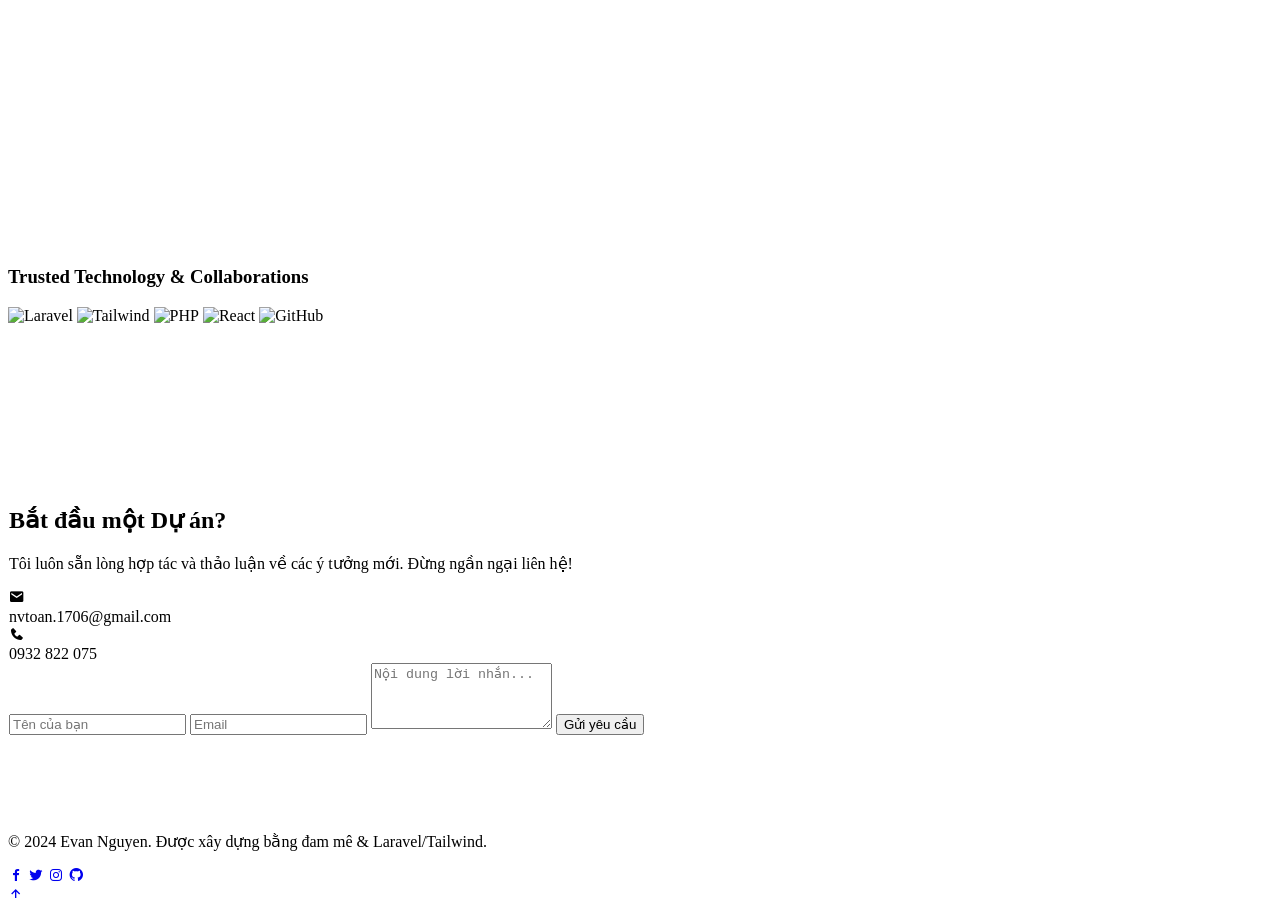
==== commit f0597e09: "add link youtube" ====
--- a/index.html
+++ b/index.html
@@ -115,6 +115,7 @@
                             <a href="https://github.com/nvtoancitctu" target="_blank" class="hover:text-primary transition-colors"><i class="bx bxl-github"></i></a>
                             <a href="https://linkedin.com/in/toan-nguyen-799a2034a" target="_blank" class="hover:text-primary transition-colors"><i class="bx bxl-linkedin"></i></a>
                             <a href="https://www.facebook.com/nvtoancitctu" target="_blank" class="hover:text-primary transition-colors"><i class="bx bxl-facebook"></i></a>
+                            <a href="https://youtube.com/@evantnguyen1706" target="_blank" class="hover:text-primary transition-colors"><i class="bx bxl-youtube"></i></a>
                         </div>
                     </div>
                 </div>
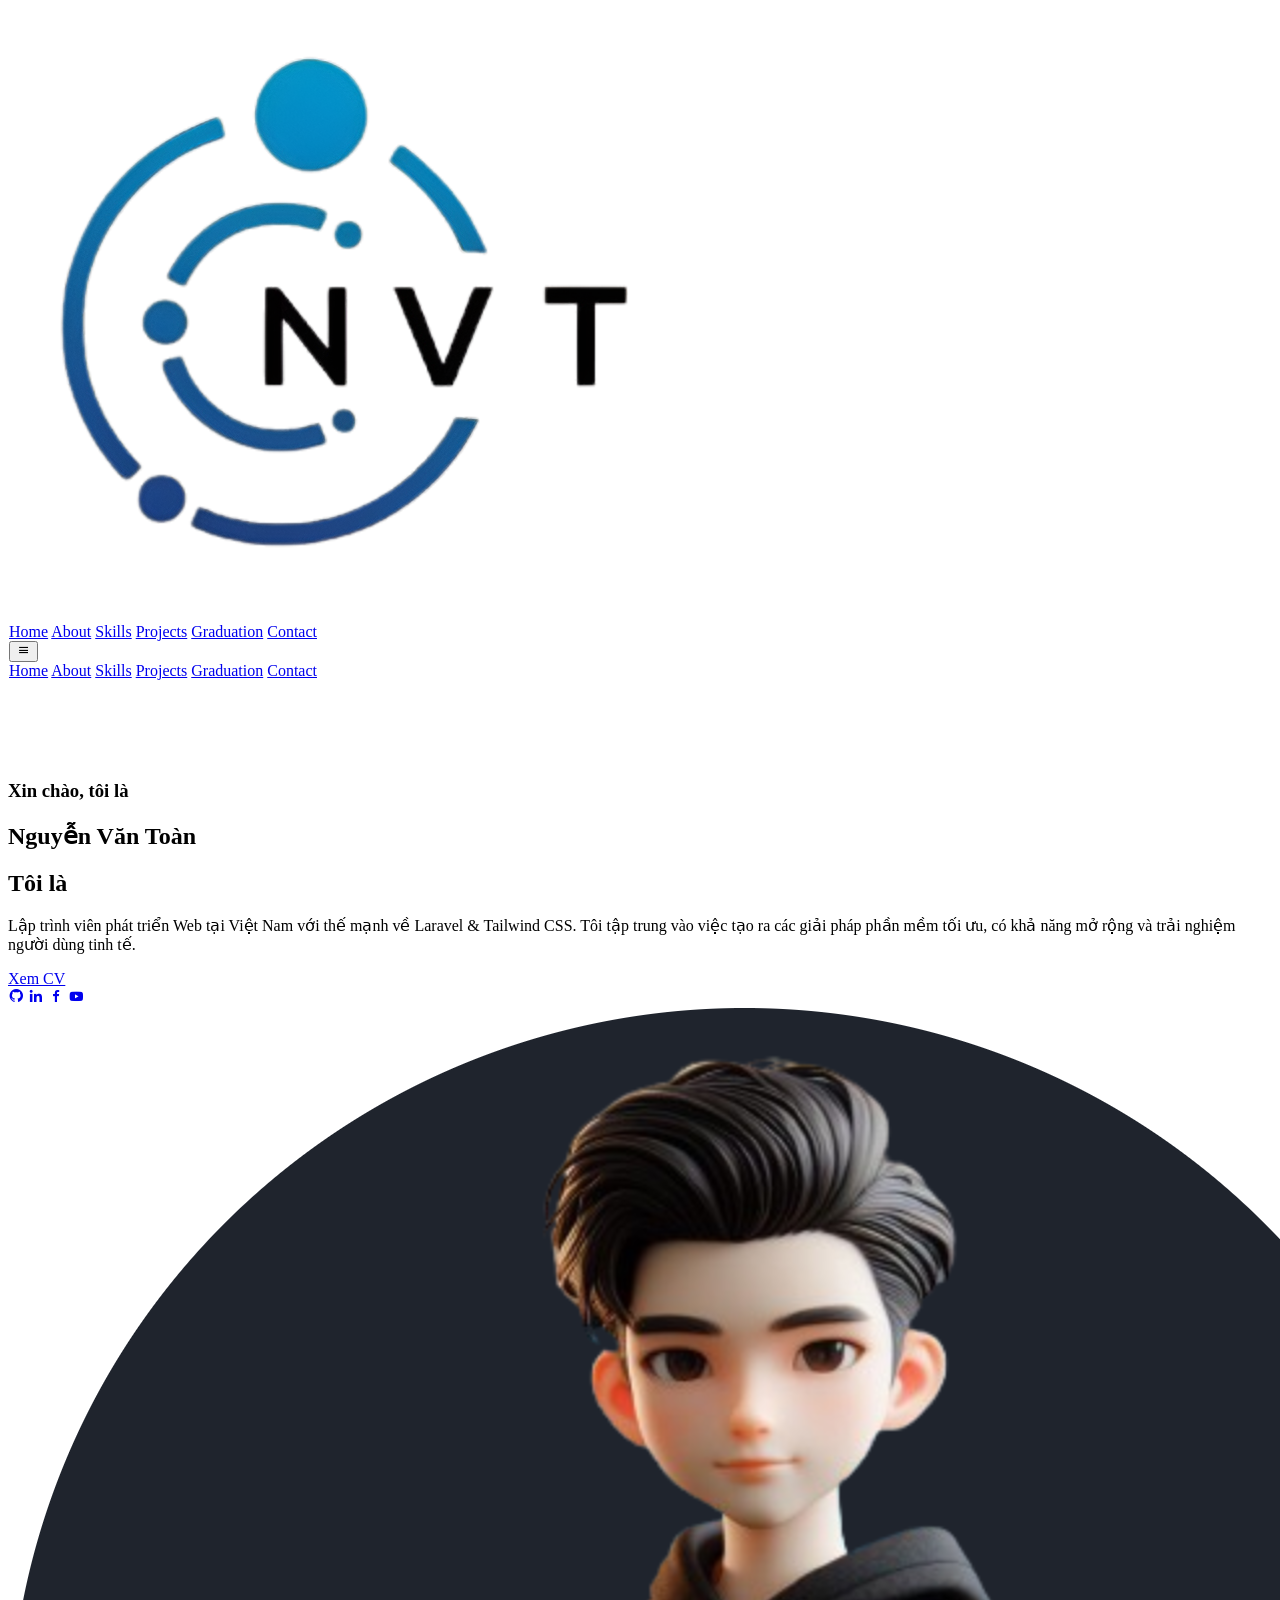
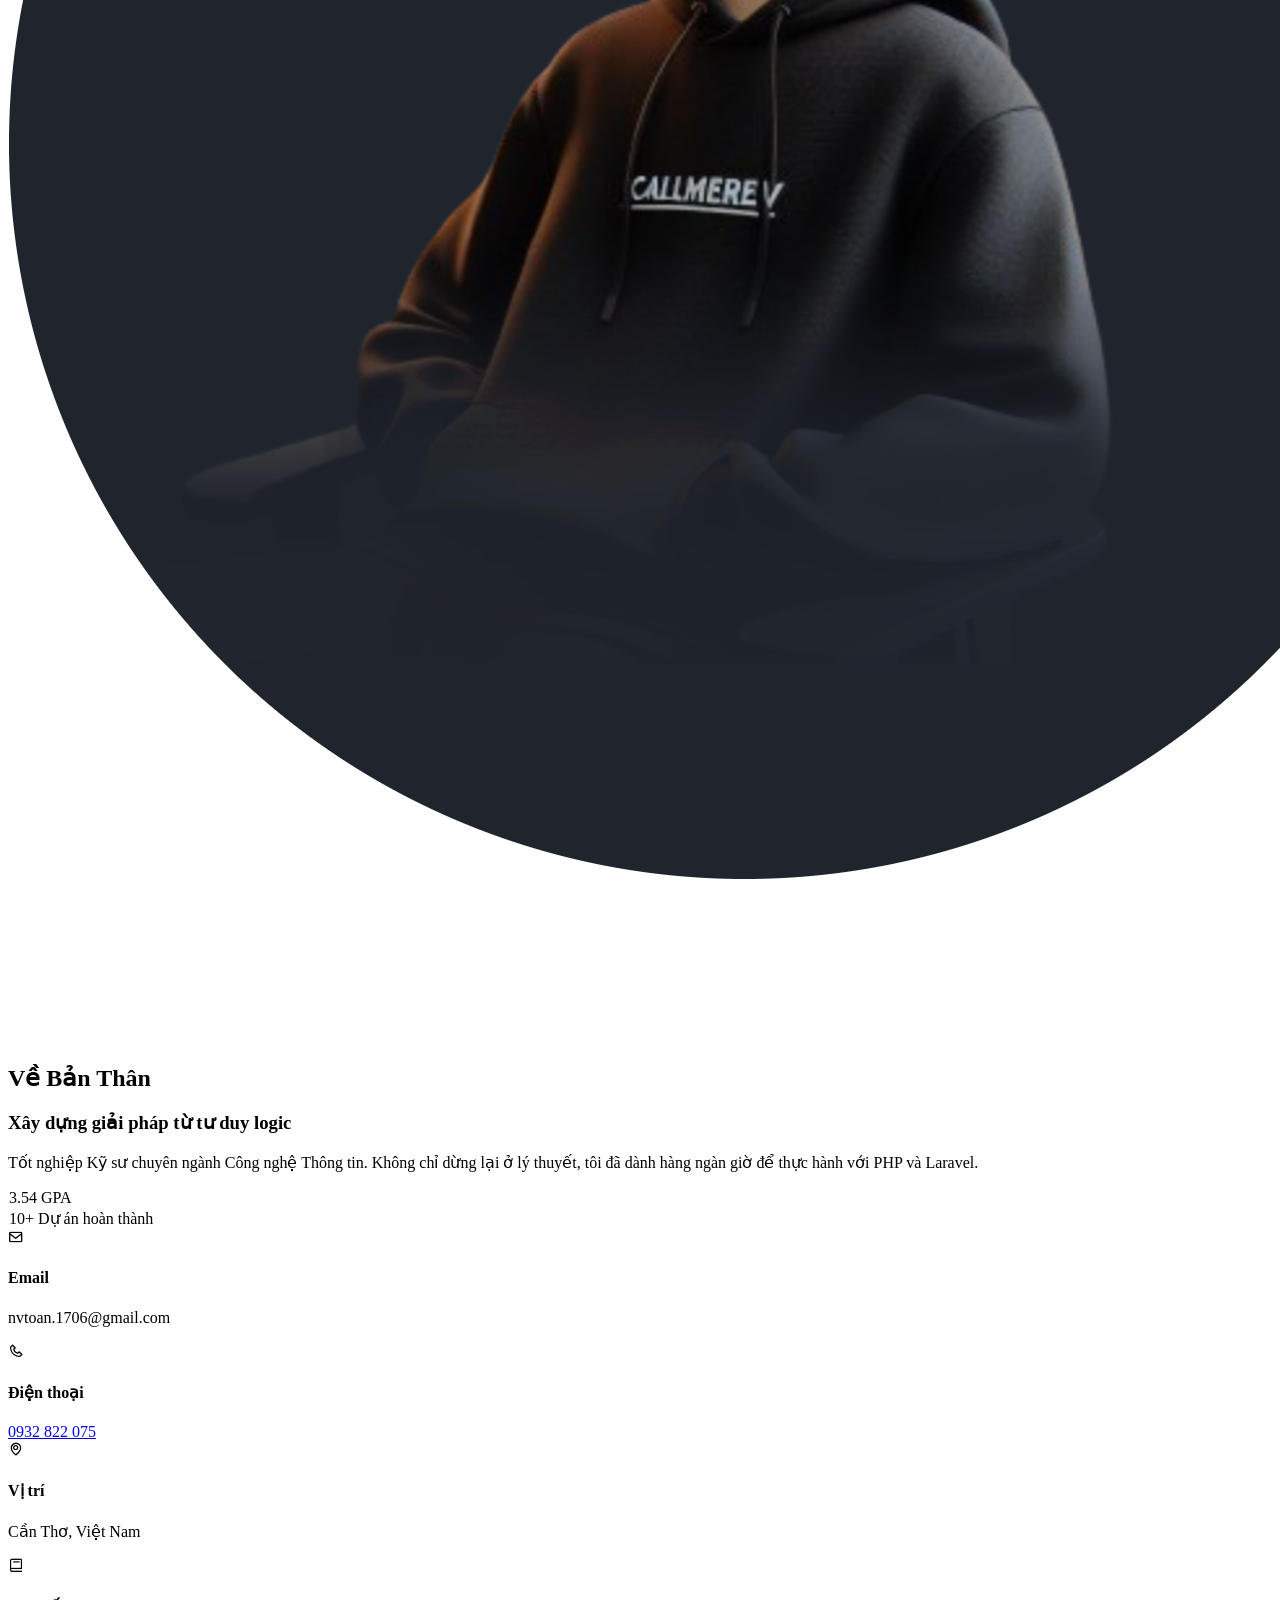
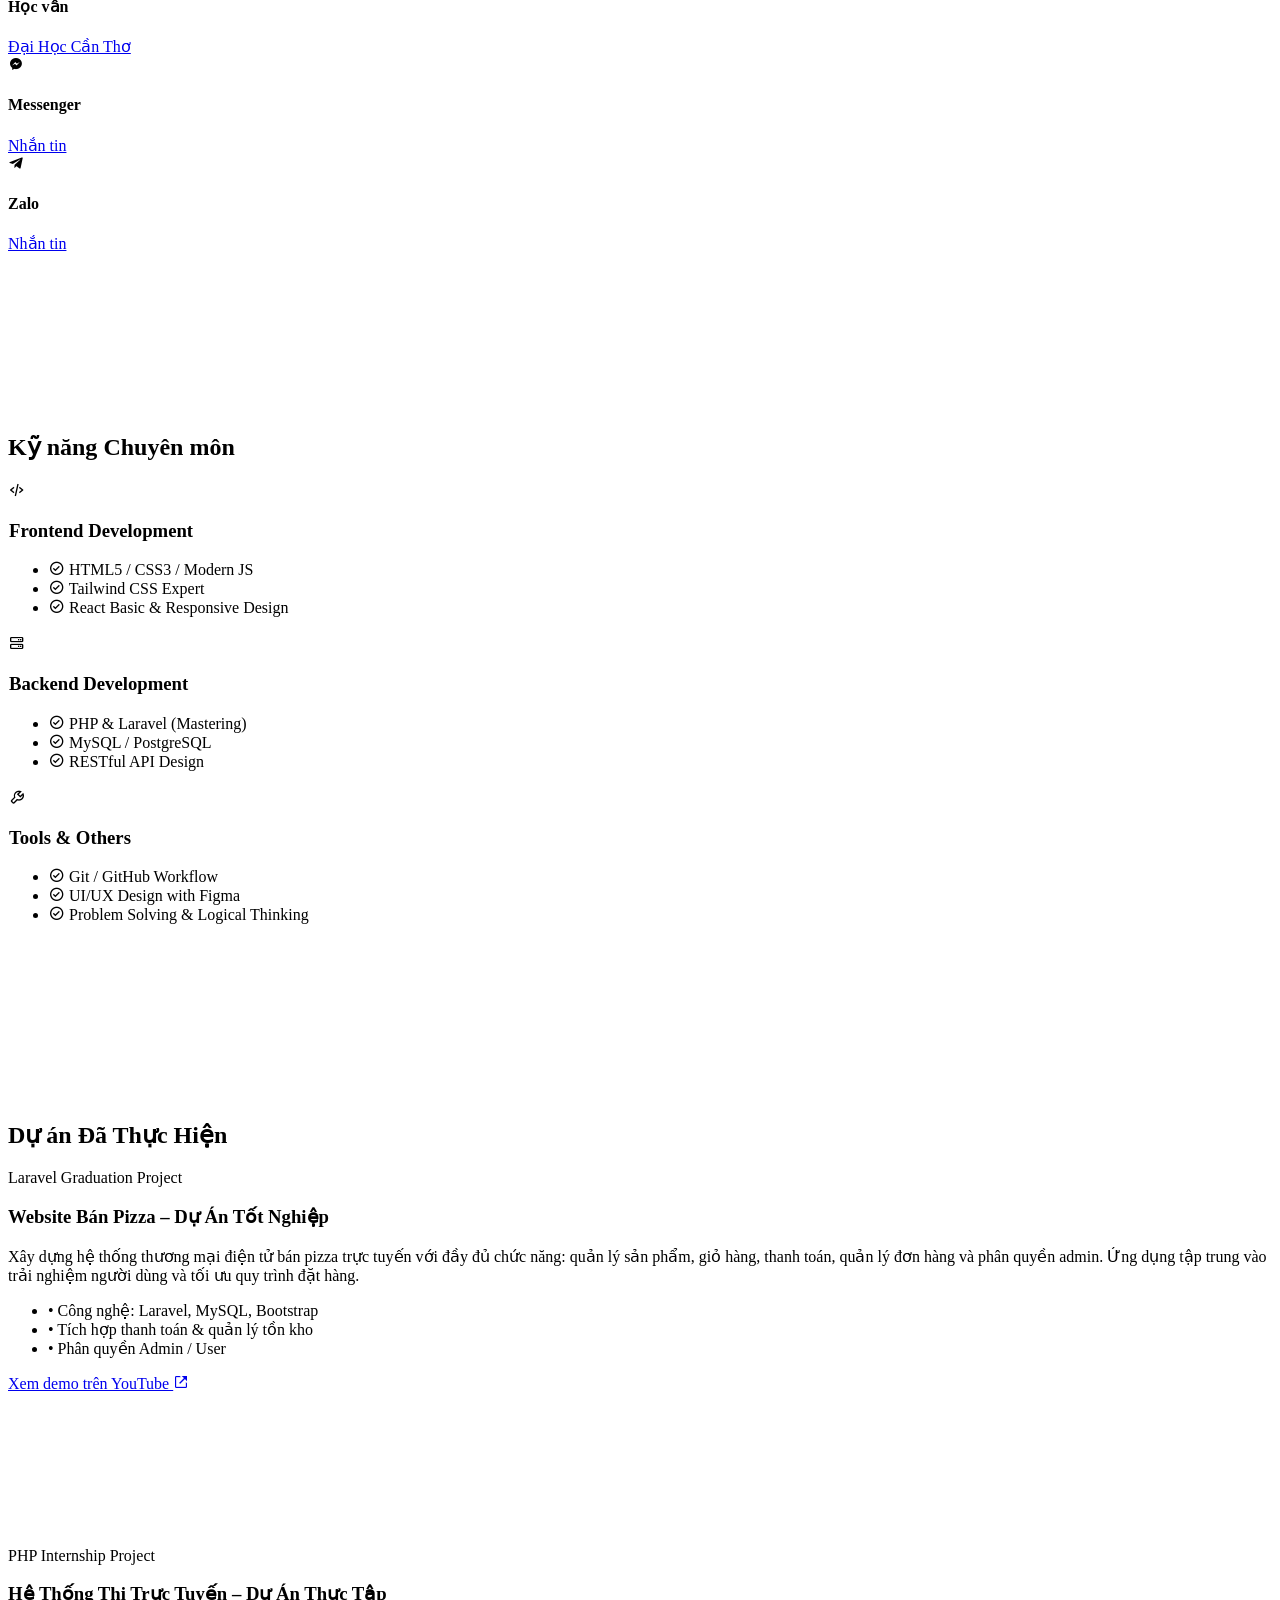
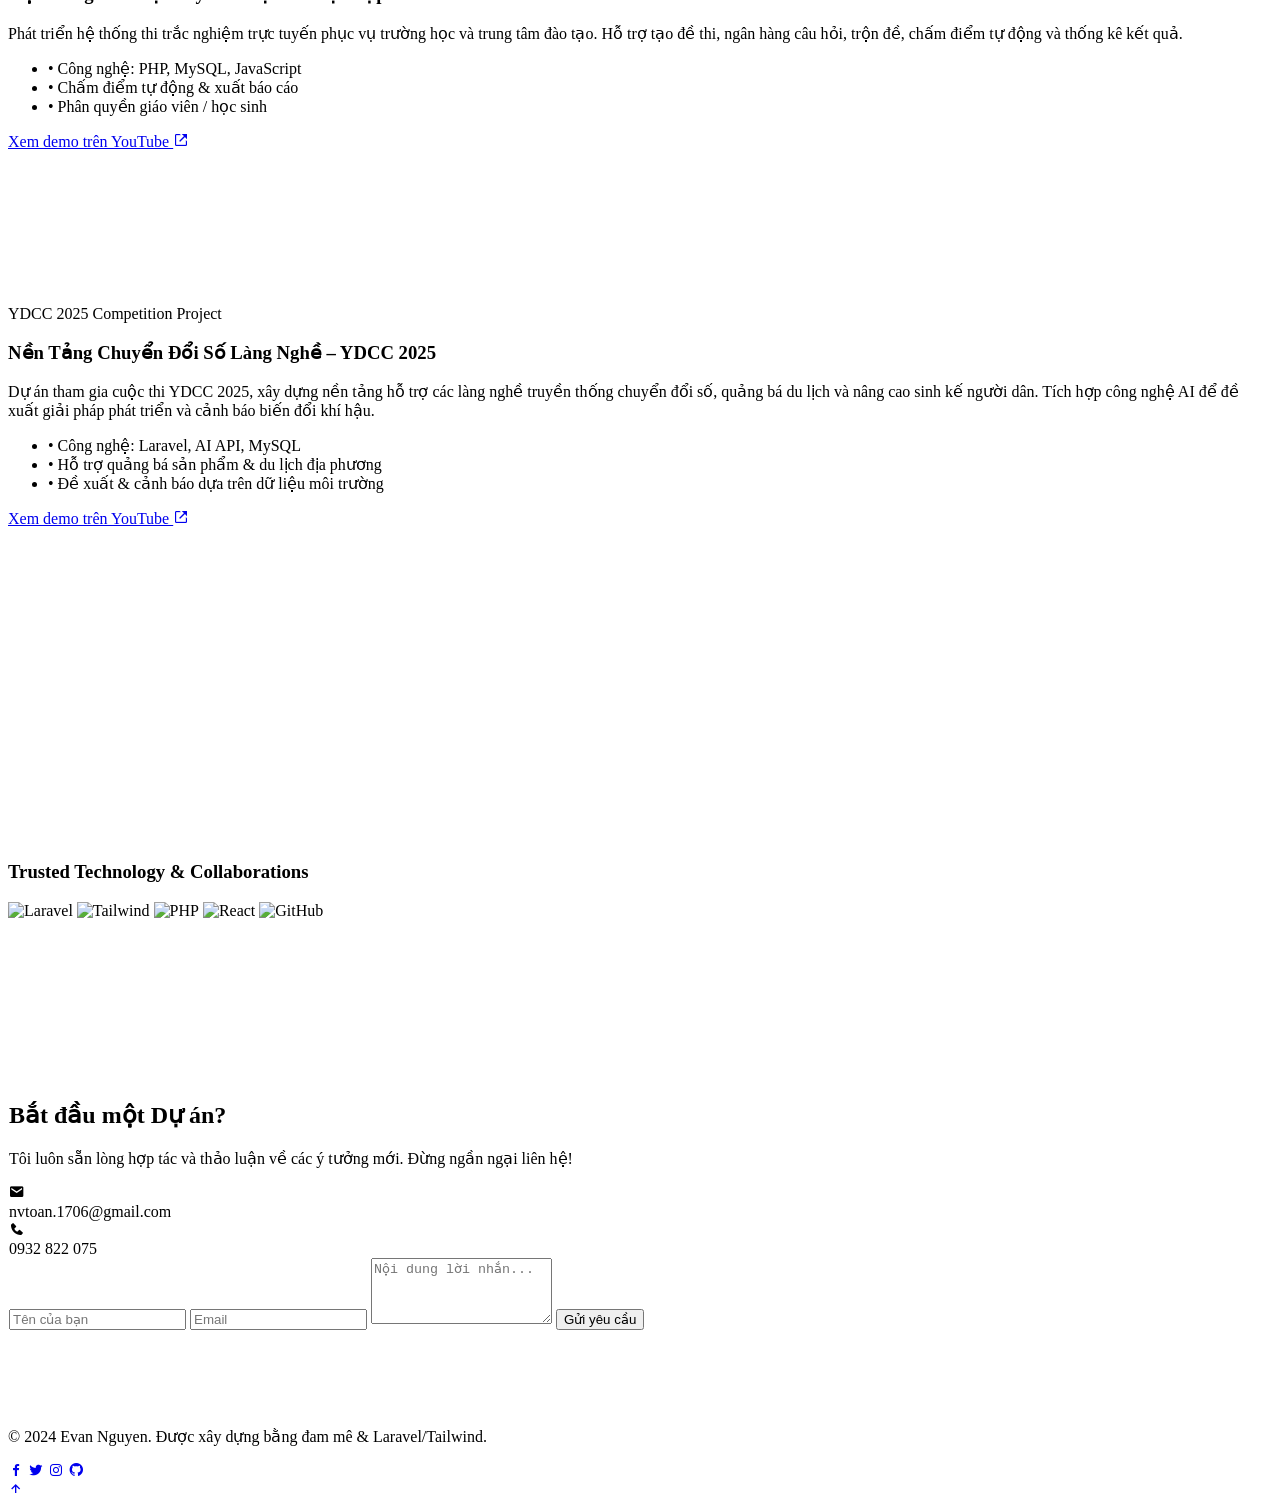
==== commit 19fc2577: "feat: Update graduation page with new design and functionality - Added new CSS styles for a modern l" ====
--- a/index.html
+++ b/index.html
@@ -3,7 +3,7 @@
     <head>
         <meta charset="UTF-8" />
         <meta name="viewport" content="width=device-width, initial-scale=1.0" />
-        <title>Portfolio</title>
+        <title>Evan Nguyen | Portfolio</title>
         <link rel="icon" href="assets/icon.jpg" type="image/jpg" />
 
         <!-- Tailwind CSS -->
@@ -57,10 +57,9 @@
         <!-- Header / Navbar -->
         <header class="fixed w-full top-0 z-50 transition-all duration-300 glass border-b border-white/5" id="header">
             <div class="container mx-auto px-6 py-4 flex justify-between items-center">
-                <a href="#" class="text-2xl font-bold text-white tracking-tighter">
-                    Evan
-                    <span class="text-primary">Nguyen</span>
-                </a>
+                
+                <!-- Logo -->
+                <img src="assets/icon.jpg" alt="Logo" class="w-16 h-16 bg-white rounded-full border-2 shadow-lg" />
 
                 <!-- Desktop Menu -->
                 <nav class="hidden md:flex space-x-8 font-medium">
@@ -73,7 +72,6 @@
                 </nav>
 
                 <div class="flex items-center space-x-4">
-                    <a href="#contact" class="hidden md:block bg-primary hover:bg-secondary text-white px-5 py-2 rounded-full transition-all text-sm font-semibold">Hire Me</a>
                     <button id="menu-btn" class="md:hidden text-3xl text-white">
                         <i class="bx bx-menu"></i>
                     </button>
@@ -86,12 +84,13 @@
                 <a href="#about" class="mobile-link">About</a>
                 <a href="#skills" class="mobile-link">Skills</a>
                 <a href="#projects" class="mobile-link">Projects</a>
+                <a href="graduation.html" class="mobile-link">Graduation</a>
                 <a href="#contact" class="mobile-link">Contact</a>
             </div>
         </header>
 
         <!-- Hero Section -->
-        <section id="home" class="min-h-screen flex items-center justify-center relative overflow-hidden pt-20">
+        <section id="home" class="min-h-screen flex items-center justify-center relative overflow-hidden mt-10">
             <div class="absolute top-20 left-10 w-64 h-64 bg-primary/20 rounded-full blur-[100px]"></div>
             <div class="absolute bottom-10 right-10 w-80 h-80 bg-purple-500/10 rounded-full blur-[120px]"></div>
 
@@ -108,8 +107,8 @@
                         nghiệm người dùng tinh tế.
                     </p>
                     <div class="flex flex-wrap gap-4">
-                        <a href="#projects" class="bg-primary hover:bg-secondary text-white px-8 py-3 rounded-xl font-bold transition-all transform hover:-translate-y-1 shadow-lg shadow-primary/25">
-                            Xem dự án
+                        <a href="./assets/CV-EN.pdf" class="bg-primary hover:bg-secondary text-white px-8 py-3 rounded-xl font-bold transition-all transform hover:-translate-y-1 shadow-lg shadow-primary/25">
+                            Xem CV
                         </a>
                         <div class="flex items-center space-x-4 px-4 text-2xl">
                             <a href="https://github.com/nvtoancitctu" target="_blank" class="hover:text-primary transition-colors"><i class="bx bxl-github"></i></a>
@@ -533,11 +532,11 @@
             window.onscroll = () => {
                 const header = document.getElementById("header");
                 if (window.scrollY > 50) {
-                    header.classList.add("bg-dark/95", "py-2");
-                    header.classList.remove("bg-transparent", "py-4");
+                    header.classList.add("bg-dark/95");
+                    header.classList.remove("bg-transparent");
                 } else {
-                    header.classList.remove("bg-dark/95", "py-2");
-                    header.classList.add("py-4");
+                    header.classList.remove("bg-dark/95");
+                    header.classList.add("bg-transparent");
                 }
             };
 
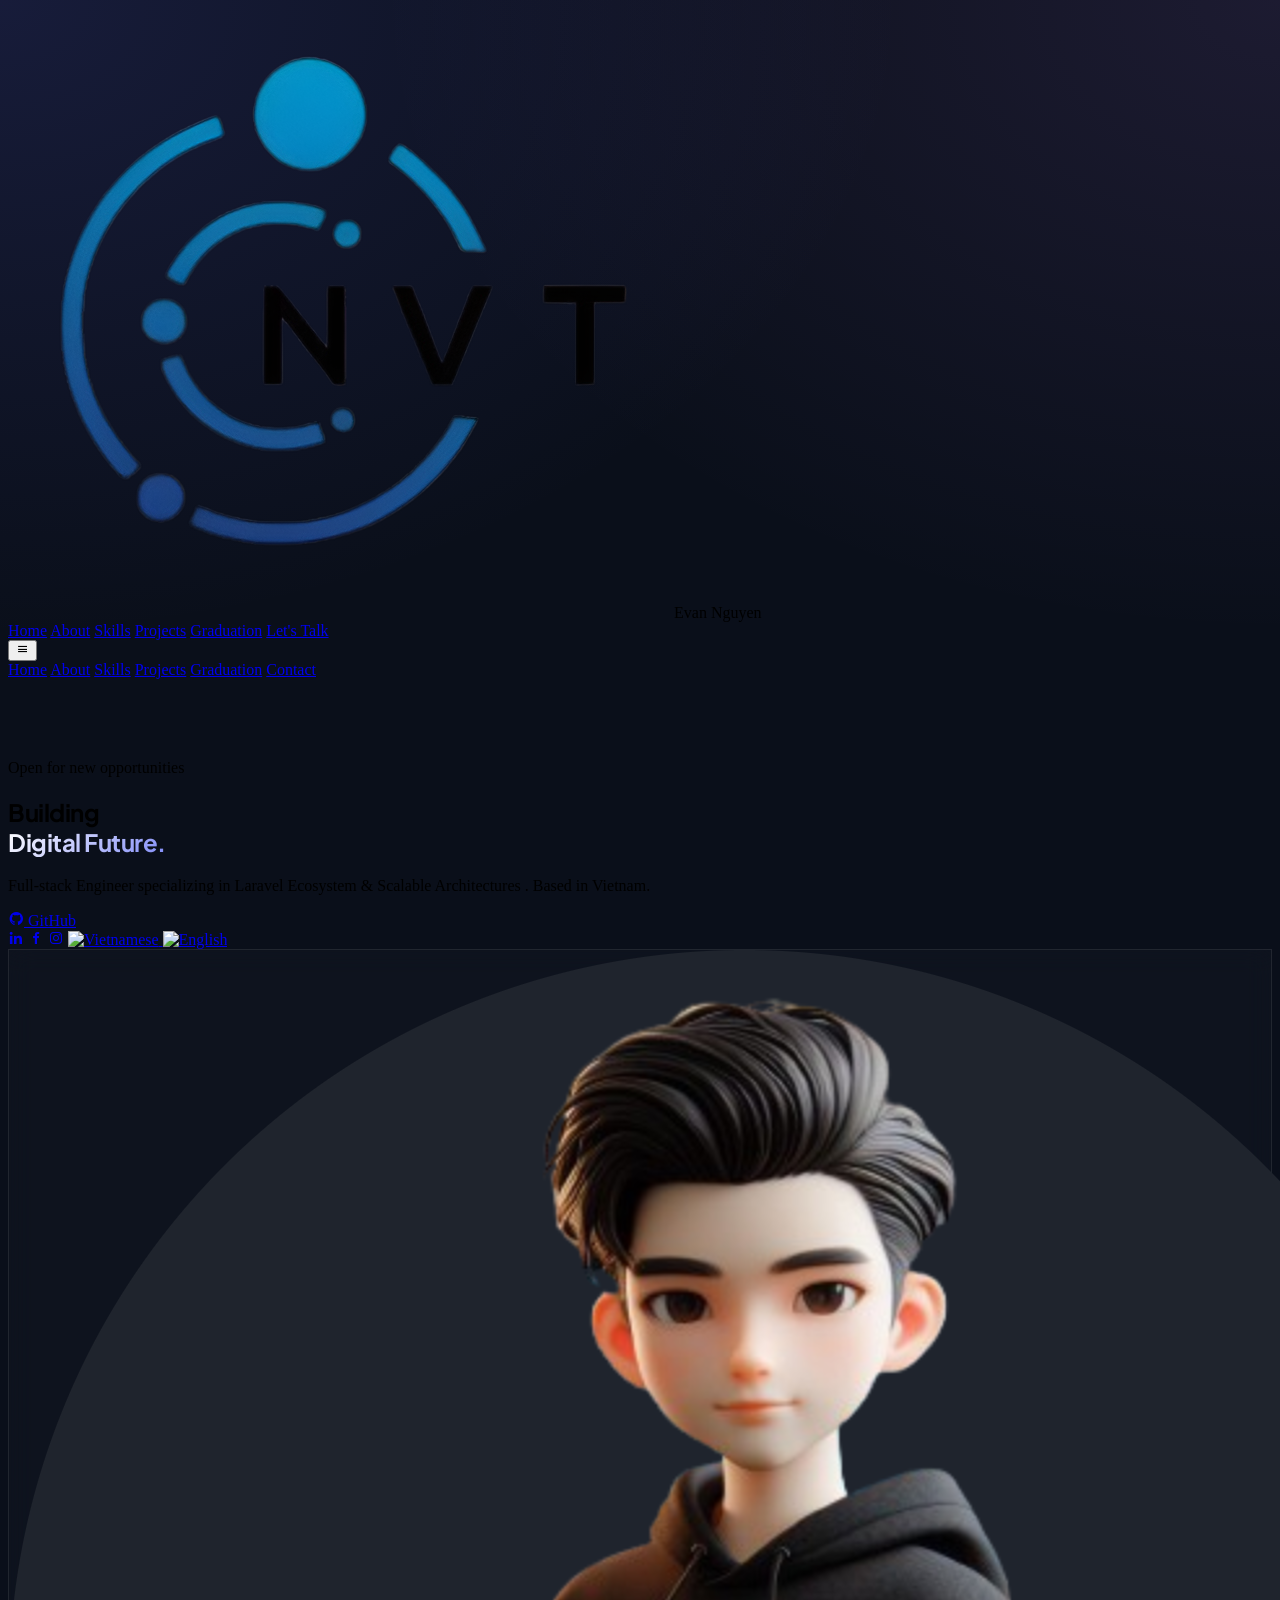
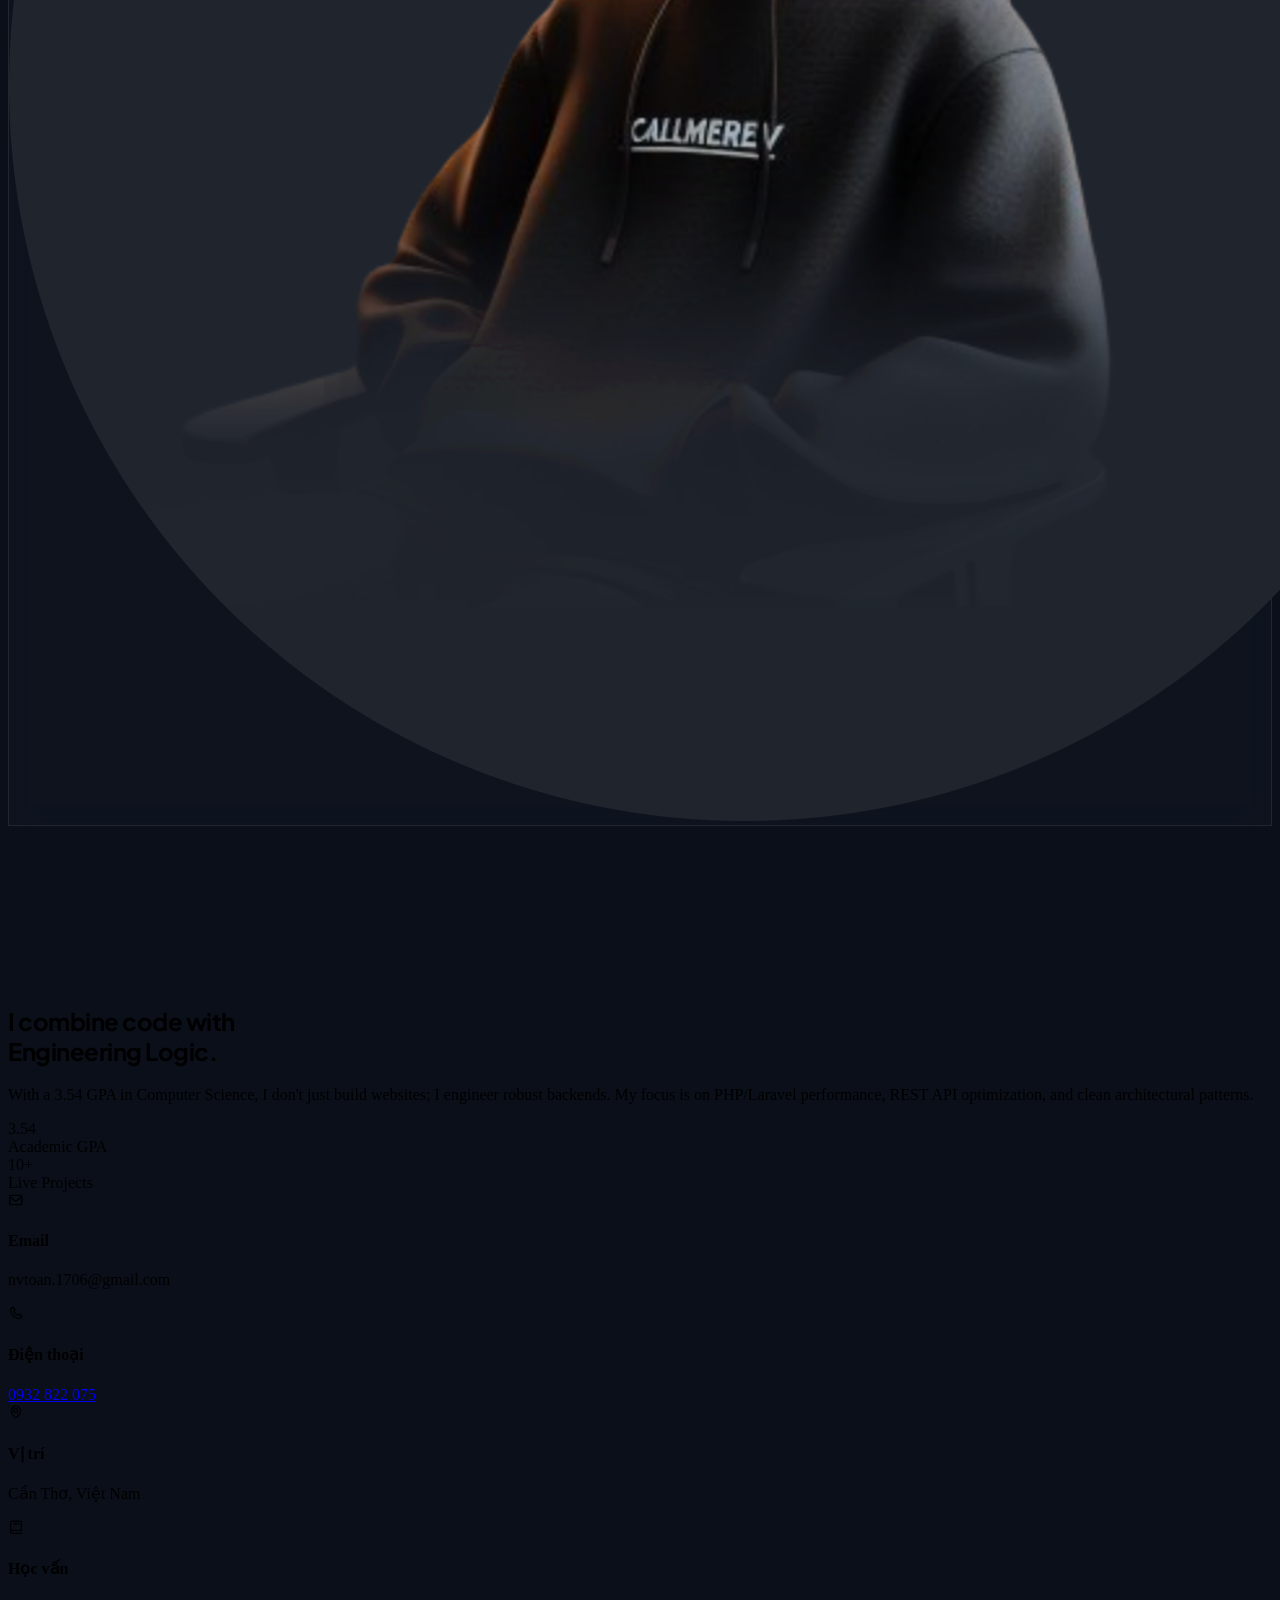
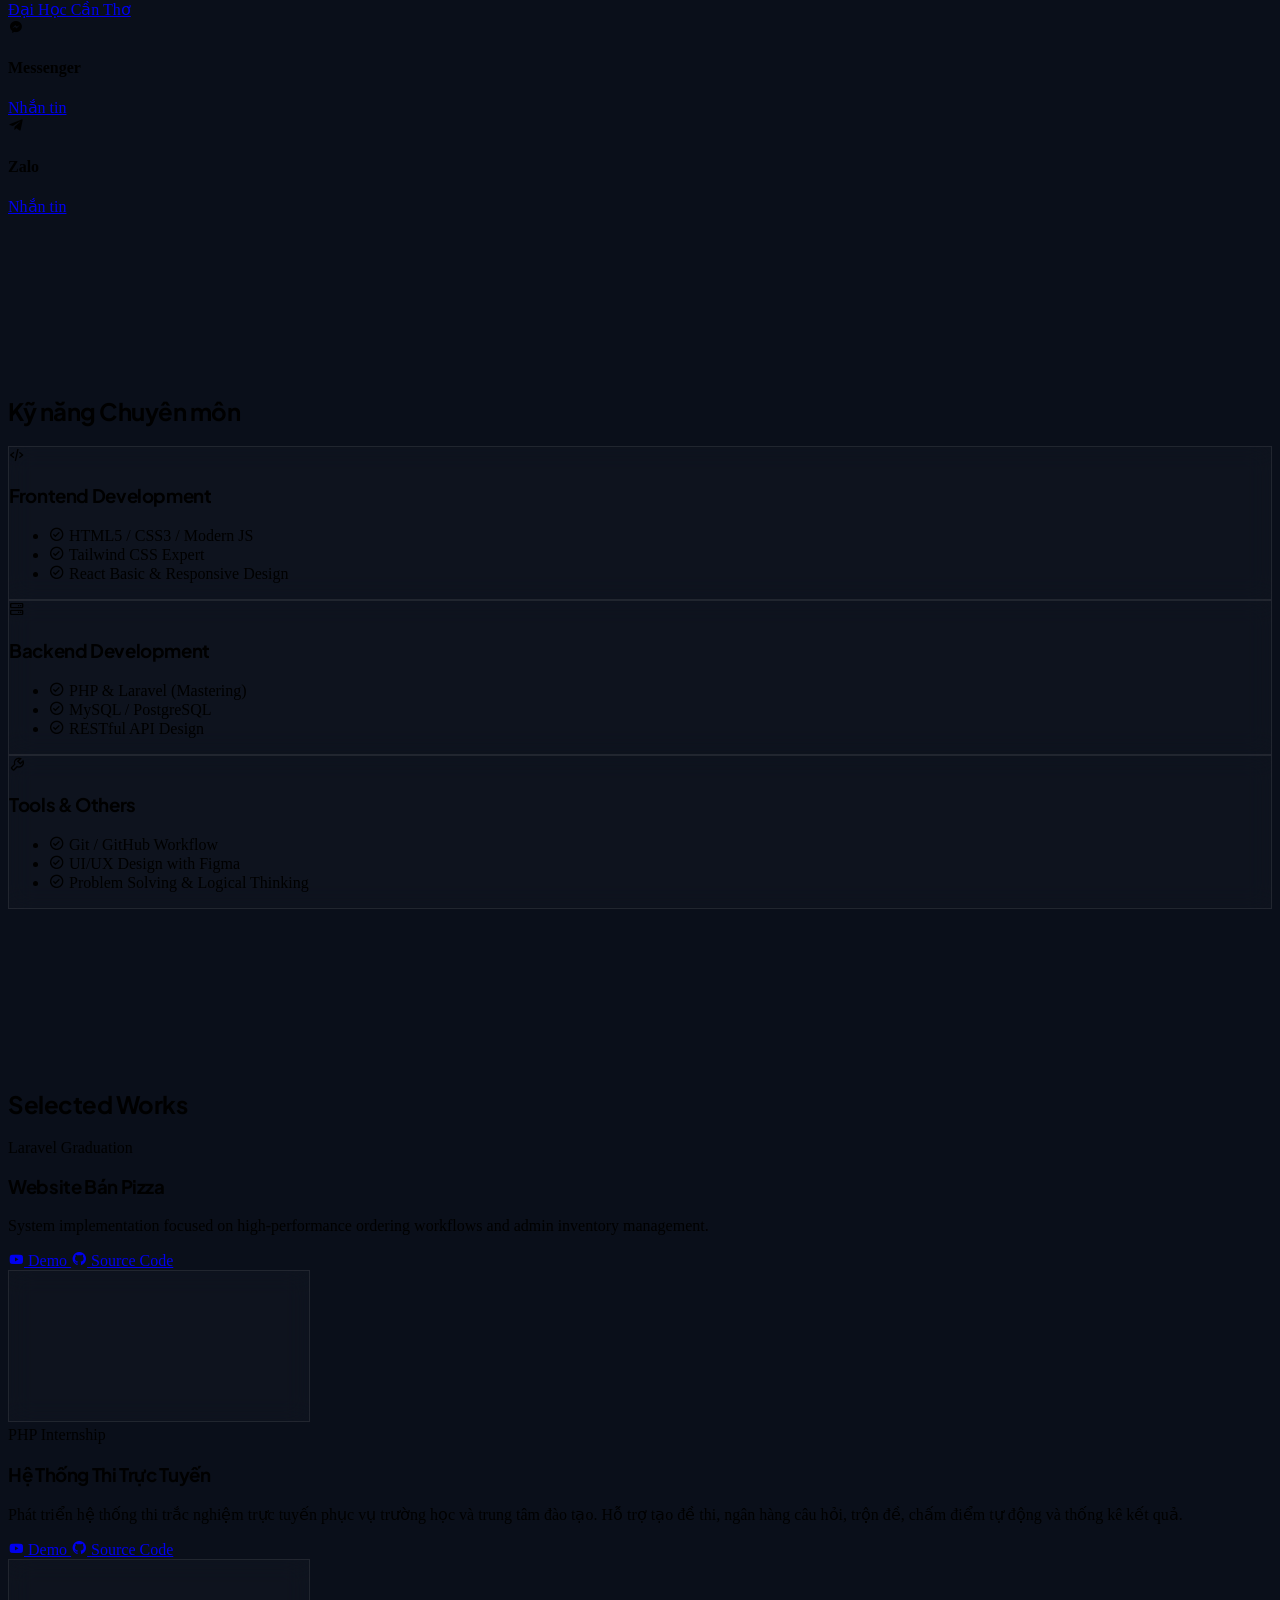
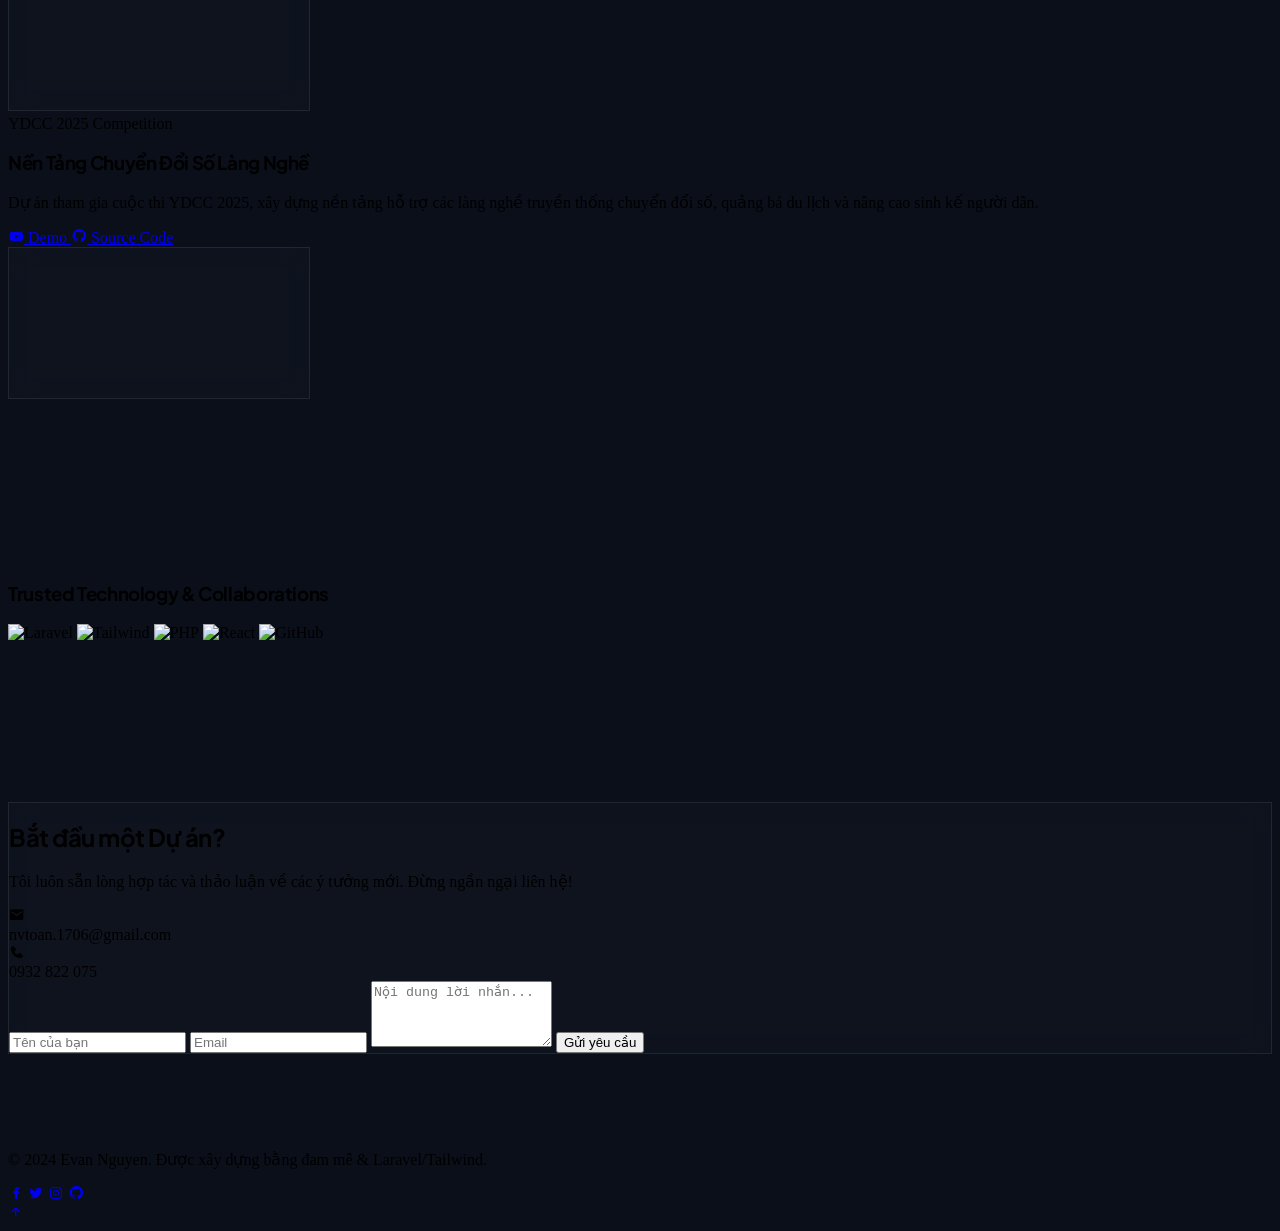
==== commit 898185c6: "Refactor portfolio website: remove LICENSE and breakpoint.css, update index.html with new styles and" ====
--- a/index.html
+++ b/index.html
@@ -6,13 +6,10 @@
         <title>Evan Nguyen | Portfolio</title>
         <link rel="icon" href="assets/icon.jpg" type="image/jpg" />
 
-        <!-- Tailwind CSS -->
         <script src="https://cdn.tailwindcss.com"></script>
-        <!-- Boxicons -->
         <link href="https://unpkg.com/boxicons@2.1.4/css/boxicons.min.css" rel="stylesheet" />
-        <!-- Google Fonts -->
-        <link href="https://fonts.googleapis.com/css2?family=Inter:wght@300;400;500;600;700&display=swap" rel="stylesheet" />
-
+        <link href="https://fonts.googleapis.com/css2?family=Plus+Jakarta+Sans:wght@700;800&family=Inter:wght@300;400;500;600&display=swap" rel="stylesheet" />
+        <link rel="stylesheet" href="main.css" />
         <script>
             tailwind.config = {
                 darkMode: "class",
@@ -20,57 +17,36 @@
                     extend: {
                         colors: {
                             primary: "#6366f1",
-                            secondary: "#4f46e5",
-                            dark: "#0f172a",
-                            light: "#f8fafc",
+                            secondary: "#818cf8",
+                            dark: "#0a0f1a", // Deeper dark for better contrast
                         },
                         fontFamily: {
                             sans: ["Inter", "sans-serif"],
+                            heading: ["Plus Jakarta Sans", "sans-serif"],
                         },
                     },
                 },
             };
         </script>
-        <style>
-            .glass {
-                background: rgba(255, 255, 255, 0.05);
-                backdrop-filter: blur(10px);
-                border: 1px solid rgba(255, 255, 255, 0.1);
-            }
-            .active-nav {
-                color: #6366f1;
-                border-bottom: 2px solid #6366f1;
-            }
-            .text-gradient {
-                background: linear-gradient(to right, #818cf8, #c084fc);
-                background-clip: text;
-                -webkit-background-clip: text;
-                -webkit-text-fill-color: transparent;
-            }
-            section {
-                padding-top: 5rem;
-                padding-bottom: 5rem;
-            }
-        </style>
     </head>
-    <body class="bg-dark text-slate-300 font-sans selection:bg-primary selection:text-white">
-        <!-- Header / Navbar -->
-        <header class="fixed w-full top-0 z-50 transition-all duration-300 glass border-b border-white/5" id="header">
+    <body class="bg-dark text-slate-400 font-sans selection:bg-primary/30 selection:text-white antialiased">
+        <!-- Header -->
+        <header class="fixed w-full top-0 z-50 transition-all duration-300 border-b border-white/5 bg-dark/80 backdrop-blur-md" id="header">
             <div class="container mx-auto px-6 py-4 flex justify-between items-center">
-                
                 <!-- Logo -->
-                <img src="assets/icon.jpg" alt="Logo" class="w-16 h-16 bg-white rounded-full border-2 shadow-lg" />
-
+                <div class="flex items-center gap-3">
+                    <img src="assets/icon.jpg" alt="Logo" class="w-10 h-10 rounded-full object-cover bg-white" />
+                    <span class="text-white font-bold tracking-tight text-lg hidden sm:block">Evan Nguyen</span>
+                </div>
                 <!-- Desktop Menu -->
-                <nav class="hidden md:flex space-x-8 font-medium">
-                    <a href="#home" class="hover:text-primary transition-colors">Home</a>
-                    <a href="#about" class="hover:text-primary transition-colors">About</a>
-                    <a href="#skills" class="hover:text-primary transition-colors">Skills</a>
-                    <a href="#projects" class="hover:text-primary transition-colors">Projects</a>
-                    <a href="graduation.html" class="hover:text-primary transition-colors">Graduation</a>
-                    <a href="#contact" class="hover:text-primary transition-colors">Contact</a>
+                <nav class="hidden md:flex items-center space-x-10 font-medium text-[13px] uppercase tracking-widest">
+                    <a href="#home" class="nav-link text-white transition-colors">Home</a>
+                    <a href="#about" class="nav-link hover:text-white transition-colors">About</a>
+                    <a href="#skills" class="nav-link hover:text-white transition-colors">Skills</a>
+                    <a href="#projects" class="nav-link hover:text-white transition-colors">Projects</a>
+                    <a href="graduation.html" class="nav-link hover:text-white transition-colors">Graduation</a>
+                    <a href="#contact" class="bg-white text-dark px-5 py-2.5 rounded-full hover:bg-primary hover:text-white transition-all transform active:scale-95">Let's Talk</a>
                 </nav>
-
                 <div class="flex items-center space-x-4">
                     <button id="menu-btn" class="md:hidden text-3xl text-white">
                         <i class="bx bx-menu"></i>
@@ -90,73 +66,84 @@
         </header>
 
         <!-- Hero Section -->
-        <section id="home" class="min-h-screen flex items-center justify-center relative overflow-hidden mt-10">
-            <div class="absolute top-20 left-10 w-64 h-64 bg-primary/20 rounded-full blur-[100px]"></div>
-            <div class="absolute bottom-10 right-10 w-80 h-80 bg-purple-500/10 rounded-full blur-[120px]"></div>
-
-            <div class="container mx-auto px-6 grid md:grid-cols-2 gap-12 items-center">
+        <section id="home" class="min-h-screen flex items-center pt-20">
+            <div class="container mx-auto px-6 grid lg:grid-cols-2 gap-12 items-center">
                 <div class="reveal-left">
-                    <h3 class="text-primary font-semibold text-lg mb-2">Xin chào, tôi là</h3>
-                    <h1 class="text-5xl md:text-6xl font-bold text-white mb-4 leading-tight">Nguyễn Văn Toàn</h1>
-                    <h2 class="text-2xl md:text-3xl font-medium mb-6">
-                        Tôi là
-                        <span id="typed-text" class="text-gradient"></span>
-                    </h2>
-                    <p class="text-slate-400 max-w-lg mb-8 text-lg leading-relaxed">
-                        Lập trình viên phát triển Web tại Việt Nam với thế mạnh về Laravel & Tailwind CSS. Tôi tập trung vào việc tạo ra các giải pháp phần mềm tối ưu, có khả năng mở rộng và trải
-                        nghiệm người dùng tinh tế.
+                    <div class="inline-flex items-center gap-2 px-4 py-2 rounded-full bg-primary/10 border border-primary/20 text-[11px] font-bold uppercase tracking-widest text-primary mb-8">
+                        <span class="relative flex h-2 w-2">
+                            <span class="animate-ping absolute inline-flex h-full w-full rounded-full bg-primary opacity-75"></span>
+                            <span class="relative inline-flex rounded-full h-2 w-2 bg-primary"></span>
+                        </span>
+                        Open for new opportunities
+                    </div>
+                    <h1 class="text-7xl md:text-8xl font-extrabold text-white mb-6 leading-[0.9] tracking-tighter">
+                        Building
+                        <br />
+                        <span class="text-gradient">Digital Future.</span>
+                    </h1>
+                    <p class="text-slate-400 max-w-lg mb-10 text-xl leading-relaxed font-light">
+                        Full-stack Engineer specializing in
+                        <span class="text-white font-medium">Laravel Ecosystem</span>
+                        &
+                        <span class="text-white font-medium">Scalable Architectures</span>
+                        . Based in Vietnam.
                     </p>
-                    <div class="flex flex-wrap gap-4">
-                        <a href="./assets/CV-EN.pdf" class="bg-primary hover:bg-secondary text-white px-8 py-3 rounded-xl font-bold transition-all transform hover:-translate-y-1 shadow-lg shadow-primary/25">
-                            Xem CV
+                    <div class="flex flex-wrap gap-5 items-center">
+                        <a href="https://github.com/nvtoancitctu" class="flex items-center gap-2 bg-white text-dark px-6 py-3 rounded-xl font-bold hover:bg-primary hover:text-white transition-all">
+                            <i class="bx bxl-github"></i>
+                            GitHub
                         </a>
-                        <div class="flex items-center space-x-4 px-4 text-2xl">
-                            <a href="https://github.com/nvtoancitctu" target="_blank" class="hover:text-primary transition-colors"><i class="bx bxl-github"></i></a>
-                            <a href="https://linkedin.com/in/toan-nguyen-799a2034a" target="_blank" class="hover:text-primary transition-colors"><i class="bx bxl-linkedin"></i></a>
-                            <a href="https://www.facebook.com/nvtoancitctu" target="_blank" class="hover:text-primary transition-colors"><i class="bx bxl-facebook"></i></a>
-                            <a href="https://youtube.com/@evantnguyen1706" target="_blank" class="hover:text-primary transition-colors"><i class="bx bxl-youtube"></i></a>
-                        </div>
-                    </div>
-                </div>
-                <div class="relative reveal-right flex justify-center">
-                    <div class="relative w-72 h-72 md:w-96 md:h-96">
-                        <div class="absolute inset-0 bg-gradient-to-tr from-primary to-purple-500 rounded-3xl rotate-6 opacity-20"></div>
-                        <img src="assets/image/home1.png" alt="Profile" class="relative z-10 w-full h-full object-cover rounded-3xl border border-white/10 shadow-2xl glass" />
+                        <div class="flex gap-4 text-2xl border-l border-white/10 pl-6 ml-2">
+                            <a href="https://linkedin.com/in/toan-nguyen-799a2034a" target="_blank" class="hover:text-primary transition-all hover:-translate-y-1"><i class="bx bxl-linkedin"></i></a>
+                            <a href="https://www.facebook.com/nvtoancitctu" target="_blank" class="hover:text-primary transition-all hover:-translate-y-1"><i class="bx bxl-facebook"></i></a>
+                            <a href="https://www.instagram.com/ngvt.1706/" target="_blank" class="hover:text-primary transition-all hover:-translate-y-1"><i class="bx bxl-instagram"></i></a>
+                            <a href="/assets/CV-VN.pdf" target="_blank" class="hover:text-primary transition-all hover:-translate-y-1 flex items-center gap-1" title="CV Tiếng Việt">
+                                <img src="https://flagcdn.com/w20/vn.png" alt="Vietnamese" class="w-5 h-4 rounded-sm" />
+                            </a>
+                            <a href="/assets/CV-EN.pdf" target="_blank" class="hover:text-primary transition-all hover:-translate-y-1 flex items-center gap-1" title="CV English">
+                                <img src="https://flagcdn.com/w20/gb.png" alt="English" class="w-5 h-4 rounded-sm" />
+                            </a>
+                        </div>
+                    </div>
+                </div>
+                <div class="relative reveal-right flex justify-center lg:justify-end">
+                    <div class="relative group">
+                        <div class="absolute -inset-1 bg-gradient-to-r from-primary to-purple-600 rounded-[2rem] blur opacity-25 group-hover:opacity-50 transition duration-1000"></div>
+                        <div class="relative w-80 h-80 md:w-[450px] md:h-[550px] overflow-hidden rounded-[2rem] border border-white/10 glass">
+                            <img src="assets/image/home1.png" alt="Profile" class="w-full h-full object-cover" />
+                        </div>
                     </div>
                 </div>
             </div>
         </section>
 
-        <!-- About Section -->
-        <section id="about" class="bg-slate-900/50">
+        <!-- Refined About/Stats -->
+        <section id="about" class="py-32 relative">
             <div class="container mx-auto px-6">
-                <div class="text-center mb-16 reveal-top">
-                    <h2 class="text-4xl font-bold text-white mb-4">
-                        Về
-                        <span class="text-primary">Bản Thân</span>
-                    </h2>
-                    <div class="w-20 h-1.5 bg-primary mx-auto rounded-full"></div>
-                </div>
-
-                <div class="grid md:grid-cols-2 gap-16 items-start">
-                    <div class="space-y-6 reveal-left">
-                        <h3 class="text-2xl font-bold text-white">Xây dựng giải pháp từ tư duy logic</h3>
-                        <p class="text-slate-400 leading-relaxed">
-                            Tốt nghiệp Kỹ sư chuyên ngành Công nghệ Thông tin. Không chỉ dừng lại ở lý thuyết, tôi đã dành hàng ngàn giờ để thực hành với PHP và Laravel.
+                <div class="grid lg:grid-cols-12 gap-16 items-center">
+                    <div class="lg:col-span-7 space-y-8 reveal-left">
+                        <h2 class="text-5xl font-bold text-white tracking-tighter">
+                            I combine code with
+                            <br />
+                            <span class="text-primary">Engineering Logic.</span>
+                        </h2>
+                        <p class="text-lg text-slate-400 leading-relaxed max-w-2xl">
+                            With a 3.54 GPA in Computer Science, I don't just build websites; I engineer robust backends. My focus is on PHP/Laravel performance, REST API optimization, and clean
+                            architectural patterns.
                         </p>
-                        <div class="grid grid-cols-2 gap-4">
-                            <div class="glass p-4 rounded-xl">
-                                <span class="block text-primary font-bold text-xl">3.54</span>
-                                <span class="text-xs uppercase tracking-wider text-slate-500">GPA</span>
-                            </div>
-                            <div class="glass p-4 rounded-xl">
-                                <span class="block text-primary font-bold text-xl">10+</span>
-                                <span class="text-xs uppercase tracking-wider text-slate-500">Dự án hoàn thành</span>
-                            </div>
-                        </div>
-                    </div>
-
-                    <div class="grid grid-cols-1 sm:grid-cols-2 gap-6 reveal-right">
+                        <div class="grid grid-cols-2 md:grid-cols-3 gap-6">
+                            <div class="p-6 rounded-2xl bg-white/5 border border-white/10">
+                                <div class="text-3xl font-bold text-white mb-1">3.54</div>
+                                <div class="text-[10px] uppercase tracking-widest font-bold text-slate-500">Academic GPA</div>
+                            </div>
+                            <div class="p-6 rounded-2xl bg-white/5 border border-white/10">
+                                <div class="text-3xl font-bold text-white mb-1">10+</div>
+                                <div class="text-[10px] uppercase tracking-widest font-bold text-slate-500">Live Projects</div>
+                            </div>
+                        </div>
+                    </div>
+
+                    <div class="lg:col-span-5 grid grid-cols-1 sm:grid-cols-2 gap-6 reveal-right">
                         <div class="flex items-start space-x-4">
                             <div class="bg-primary/10 p-3 rounded-lg text-primary text-xl"><i class="bx bx-envelope"></i></div>
                             <div>
@@ -291,118 +278,113 @@
             </div>
         </section>
 
-        <!-- Projects Section -->
-        <!-- Projects Section -->
-        <section id="projects" class="bg-slate-900/50 py-20">
+        <!-- Projects Section - Refined Cards -->
+        <section id="projects" class="bg-dark/50 py-20 border-y border-white/5">
             <div class="container mx-auto px-6">
                 <div class="mb-16">
                     <h2 class="text-4xl font-bold text-white mb-4">
-                        Dự án
-                        <span class="text-primary">Đã Thực Hiện</span>
+                        Selected
+                        <span class="text-primary">Works</span>
                     </h2>
-                    <div class="w-20 h-1.5 bg-primary rounded-full"></div>
-                </div>
-
-                <div class="space-y-24">
+                    <div class="w-12 h-1.5 bg-primary rounded-full"></div>
+                </div>
+
+                <div class="grid gap-20">
                     <!-- Project 1 -->
-                    <div class="grid lg:grid-cols-2 gap-12 items-center">
-                        <!-- LEFT CONTENT -->
-                        <div>
-                            <div class="flex gap-2 mb-4">
-                                <span class="text-xs bg-primary/20 text-primary px-3 py-1 rounded uppercase font-bold">Laravel</span>
-                                <span class="text-xs bg-red-500/20 text-red-400 px-3 py-1 rounded uppercase font-bold">Graduation Project</span>
-                            </div>
-
-                            <h3 class="text-3xl font-bold text-white mb-4">Website Bán Pizza – Dự Án Tốt Nghiệp</h3>
-
-                            <p class="text-slate-400 mb-6 leading-relaxed">
-                                Xây dựng hệ thống thương mại điện tử bán pizza trực tuyến với đầy đủ chức năng: quản lý sản phẩm, giỏ hàng, thanh toán, quản lý đơn hàng và phân quyền admin. Ứng dụng
-                                tập trung vào trải nghiệm người dùng và tối ưu quy trình đặt hàng.
-                            </p>
-
-                            <ul class="text-slate-400 space-y-2 mb-6">
-                                <li>• Công nghệ: Laravel, MySQL, Bootstrap</li>
-                                <li>• Tích hợp thanh toán & quản lý tồn kho</li>
-                                <li>• Phân quyền Admin / User</li>
-                            </ul>
-
-                            <a href="https://www.youtube.com/watch?v=rlhfgAV7LCo" target="_blank" class="inline-flex items-center gap-2 text-primary font-semibold hover:underline">
-                                Xem demo trên YouTube
-                                <i class="bx bx-link-external"></i>
-                            </a>
-                        </div>
-
-                        <!-- RIGHT VIDEO -->
-                        <div class="w-full aspect-video">
-                            <iframe class="w-full h-full rounded-2xl" src="https://www.youtube.com/embed/rlhfgAV7LCo" title="Website Bán Pizza" frameborder="0" allowfullscreen></iframe>
+                    <div class="group grid lg:grid-cols-2 gap-12 items-center">
+                        <div class="order-2 lg:order-1">
+                            <div class="flex flex-wrap gap-2 mb-4">
+                                <span class="text-[10px] bg-primary/10 text-primary px-2 py-1 rounded-md border border-primary/20 uppercase font-bold tracking-widest">Laravel</span>
+                                <span class="text-[10px] bg-red-500/10 text-red-400 px-2 py-1 rounded-md border border-red-500/20 uppercase font-bold tracking-widest">Graduation</span>
+                            </div>
+                            <h3 class="text-3xl font-bold text-white mb-4 group-hover:text-primary transition-colors">Website Bán Pizza</h3>
+                            <p class="text-slate-400 mb-8 text-lg leading-relaxed">System implementation focused on high-performance ordering workflows and admin inventory management.</p>
+
+                            <div class="flex items-center gap-6">
+                                <a
+                                    href="https://www.youtube.com/watch?v=rlhfgAV7LCo"
+                                    target="_blank"
+                                    class="flex items-center gap-2 bg-white text-dark px-6 py-3 rounded-xl font-bold hover:bg-primary hover:text-white transition-all"
+                                >
+                                    <i class="bx bxl-youtube"></i>
+                                    Demo
+                                </a>
+                                <a href="#" class="flex items-center gap-2 text-white hover:text-primary transition-colors font-medium">
+                                    <i class="bx bxl-github text-xl"></i>
+                                    Source Code
+                                </a>
+                            </div>
+                        </div>
+                        <div class="order-1 lg:order-2 relative group-hover:scale-[1.02] transition-transform duration-500">
+                            <div class="absolute -inset-4 bg-gradient-to-r from-primary to-purple-500 opacity-20 blur-2xl group-hover:opacity-30 transition-opacity"></div>
+                            <iframe class="w-full aspect-video rounded-2xl relative glass" src="https://www.youtube.com/embed/rlhfgAV7LCo" frameborder="0" allowfullscreen></iframe>
                         </div>
                     </div>
 
                     <!-- Project 2 -->
-                    <div class="grid lg:grid-cols-2 gap-12 items-center">
-                        <!-- LEFT CONTENT -->
-                        <div>
-                            <div class="flex gap-2 mb-4">
-                                <span class="text-xs bg-green-500/20 text-green-400 px-3 py-1 rounded uppercase font-bold">PHP</span>
-                                <span class="text-xs bg-blue-500/20 text-blue-400 px-3 py-1 rounded uppercase font-bold">Internship Project</span>
-                            </div>
-
-                            <h3 class="text-3xl font-bold text-white mb-4">Hệ Thống Thi Trực Tuyến – Dự Án Thực Tập</h3>
-
-                            <p class="text-slate-400 mb-6 leading-relaxed">
+                    <div class="group grid lg:grid-cols-2 gap-12 items-center">
+                        <div class="order-2 lg:order-1">
+                            <div class="flex flex-wrap gap-2 mb-4">
+                                <span class="text-[10px] bg-green-500/10 text-green-400 px-2 py-1 rounded-md border border-green-500/20 uppercase font-bold tracking-widest">PHP</span>
+                                <span class="text-[10px] bg-blue-500/10 text-blue-400 px-2 py-1 rounded-md border border-blue-500/20 uppercase font-bold tracking-widest">Internship</span>
+                            </div>
+                            <h3 class="text-3xl font-bold text-white mb-4 group-hover:text-primary transition-colors">Hệ Thống Thi Trực Tuyến</h3>
+                            <p class="text-slate-400 mb-8 text-lg leading-relaxed">
                                 Phát triển hệ thống thi trắc nghiệm trực tuyến phục vụ trường học và trung tâm đào tạo. Hỗ trợ tạo đề thi, ngân hàng câu hỏi, trộn đề, chấm điểm tự động và thống kê kết
                                 quả.
                             </p>
 
-                            <ul class="text-slate-400 space-y-2 mb-6">
-                                <li>• Công nghệ: PHP, MySQL, JavaScript</li>
-                                <li>• Chấm điểm tự động & xuất báo cáo</li>
-                                <li>• Phân quyền giáo viên / học sinh</li>
-                            </ul>
-
-                            <a href="https://www.youtube.com/watch?v=YwMWNS2VCVA" target="_blank" class="inline-flex items-center gap-2 text-primary font-semibold hover:underline">
-                                Xem demo trên YouTube
-                                <i class="bx bx-link-external"></i>
-                            </a>
-                        </div>
-
-                        <!-- RIGHT VIDEO -->
-                        <div class="w-full aspect-video">
-                            <iframe class="w-full h-full rounded-2xl" src="https://www.youtube.com/embed/YwMWNS2VCVA" title="Hệ Thống Thi Trực Tuyến" frameborder="0" allowfullscreen></iframe>
+                            <div class="flex items-center gap-6">
+                                <a
+                                    href="https://www.youtube.com/watch?v=YwMWNS2VCVA"
+                                    target="_blank"
+                                    class="flex items-center gap-2 bg-white text-dark px-6 py-3 rounded-xl font-bold hover:bg-primary hover:text-white transition-all"
+                                >
+                                    <i class="bx bxl-youtube"></i>
+                                    Demo
+                                </a>
+                                <a href="#" class="flex items-center gap-2 text-white hover:text-primary transition-colors font-medium">
+                                    <i class="bx bxl-github text-xl"></i>
+                                    Source Code
+                                </a>
+                            </div>
+                        </div>
+                        <div class="order-1 lg:order-2 relative group-hover:scale-[1.02] transition-transform duration-500">
+                            <div class="absolute -inset-4 bg-gradient-to-r from-primary to-purple-500 opacity-20 blur-2xl group-hover:opacity-30 transition-opacity"></div>
+                            <iframe class="w-full aspect-video rounded-2xl relative glass" src="https://www.youtube.com/embed/YwMWNS2VCVA" frameborder="0" allowfullscreen></iframe>
                         </div>
                     </div>
 
                     <!-- Project 3 -->
-                    <div class="grid lg:grid-cols-2 gap-12 items-center">
-                        <!-- LEFT CONTENT -->
-                        <div>
-                            <div class="flex gap-2 mb-4">
-                                <span class="text-xs bg-yellow-500/20 text-yellow-400 px-3 py-1 rounded uppercase font-bold">YDCC 2025</span>
-                                <span class="text-xs bg-purple-500/20 text-purple-400 px-3 py-1 rounded uppercase font-bold">Competition Project</span>
-                            </div>
-
-                            <h3 class="text-3xl font-bold text-white mb-4">Nền Tảng Chuyển Đổi Số Làng Nghề – YDCC 2025</h3>
-
-                            <p class="text-slate-400 mb-6 leading-relaxed">
-                                Dự án tham gia cuộc thi YDCC 2025, xây dựng nền tảng hỗ trợ các làng nghề truyền thống chuyển đổi số, quảng bá du lịch và nâng cao sinh kế người dân. Tích hợp công nghệ
-                                AI để đề xuất giải pháp phát triển và cảnh báo biến đổi khí hậu.
+                    <div class="group grid lg:grid-cols-2 gap-12 items-center">
+                        <div class="order-2 lg:order-1">
+                            <div class="flex flex-wrap gap-2 mb-4">
+                                <span class="text-[10px] bg-yellow-500/10 text-yellow-400 px-2 py-1 rounded-md border border-yellow-500/20 uppercase font-bold tracking-widest">YDCC 2025</span>
+                                <span class="text-[10px] bg-purple-500/10 text-purple-400 px-2 py-1 rounded-md border border-purple-500/20 uppercase font-bold tracking-widest">Competition</span>
+                            </div>
+                            <h3 class="text-3xl font-bold text-white mb-4 group-hover:text-primary transition-colors">Nền Tảng Chuyển Đổi Số Làng Nghề</h3>
+                            <p class="text-slate-400 mb-8 text-lg leading-relaxed">
+                                Dự án tham gia cuộc thi YDCC 2025, xây dựng nền tảng hỗ trợ các làng nghề truyền thống chuyển đổi số, quảng bá du lịch và nâng cao sinh kế người dân.
                             </p>
 
-                            <ul class="text-slate-400 space-y-2 mb-6">
-                                <li>• Công nghệ: Laravel, AI API, MySQL</li>
-                                <li>• Hỗ trợ quảng bá sản phẩm & du lịch địa phương</li>
-                                <li>• Đề xuất & cảnh báo dựa trên dữ liệu môi trường</li>
-                            </ul>
-
-                            <a href="https://www.youtube.com/watch?v=7tpo6gPO89I" target="_blank" class="inline-flex items-center gap-2 text-primary font-semibold hover:underline">
-                                Xem demo trên YouTube
-                                <i class="bx bx-link-external"></i>
-                            </a>
-                        </div>
-
-                        <!-- RIGHT VIDEO -->
-                        <div class="w-full aspect-video">
-                            <iframe class="w-full h-full rounded-2xl" src="https://www.youtube.com/embed/7tpo6gPO89I" title="YDCC 2025 Project" frameborder="0" allowfullscreen></iframe>
+                            <div class="flex items-center gap-6">
+                                <a
+                                    href="https://www.youtube.com/watch?v=7tpo6gPO89I"
+                                    target="_blank"
+                                    class="flex items-center gap-2 bg-white text-dark px-6 py-3 rounded-xl font-bold hover:bg-primary hover:text-white transition-all"
+                                >
+                                    <i class="bx bxl-youtube"></i>
+                                    Demo
+                                </a>
+                                <a href="#" class="flex items-center gap-2 text-white hover:text-primary transition-colors font-medium">
+                                    <i class="bx bxl-github text-xl"></i>
+                                    Source Code
+                                </a>
+                            </div>
+                        </div>
+                        <div class="order-1 lg:order-2 relative group-hover:scale-[1.02] transition-transform duration-500">
+                            <div class="absolute -inset-4 bg-gradient-to-r from-primary to-purple-500 opacity-20 blur-2xl group-hover:opacity-30 transition-opacity"></div>
+                            <iframe class="w-full aspect-video rounded-2xl relative glass" src="https://www.youtube.com/embed/7tpo6gPO89I" frameborder="0" allowfullscreen></iframe>
                         </div>
                     </div>
                 </div>
--- a/main.css
+++ b/main.css
@@ -0,0 +1,63 @@
+:root {
+    --primary: #6366f1;
+}
+
+body {
+    background-color: #0a0f1a;
+    background-image: radial-gradient(at 0% 0%, rgba(99, 102, 241, 0.15) 0px, transparent 50%), radial-gradient(at 100% 0%, rgba(192, 132, 252, 0.1) 0px, transparent 50%);
+    background-attachment: fixed;
+}
+
+.glass {
+    background: rgba(255, 255, 255, 0.02);
+    backdrop-filter: blur(12px);
+    border: 1px solid rgba(255, 255, 255, 0.08);
+}
+
+.project-card:hover .project-image {
+    transform: scale(1.02);
+    filter: brightness(1.1);
+}
+
+.text-gradient {
+    background: linear-gradient(135deg, #fff 0%, #818cf8 100%);
+    background-clip: text;
+    -webkit-background-clip: text;
+    -webkit-text-fill-color: transparent;
+}
+
+h1,
+h2,
+h3 {
+    font-family: "Plus Jakarta Sans", sans-serif;
+    letter-spacing: -0.02em;
+}
+
+.nav-link {
+    position: relative;
+}
+
+.nav-link::after {
+    content: "";
+    position: absolute;
+    width: 0;
+    height: 2px;
+    bottom: -4px;
+    left: 0;
+    background-color: var(--primary);
+    transition: width 0.3s ease;
+}
+
+.nav-link:hover::after {
+    width: 100%;
+}
+
+.active-nav {
+    color: #6366f1;
+    border-bottom: 2px solid #6366f1;
+}
+
+section {
+    padding-top: 5rem;
+    padding-bottom: 5rem;
+}
